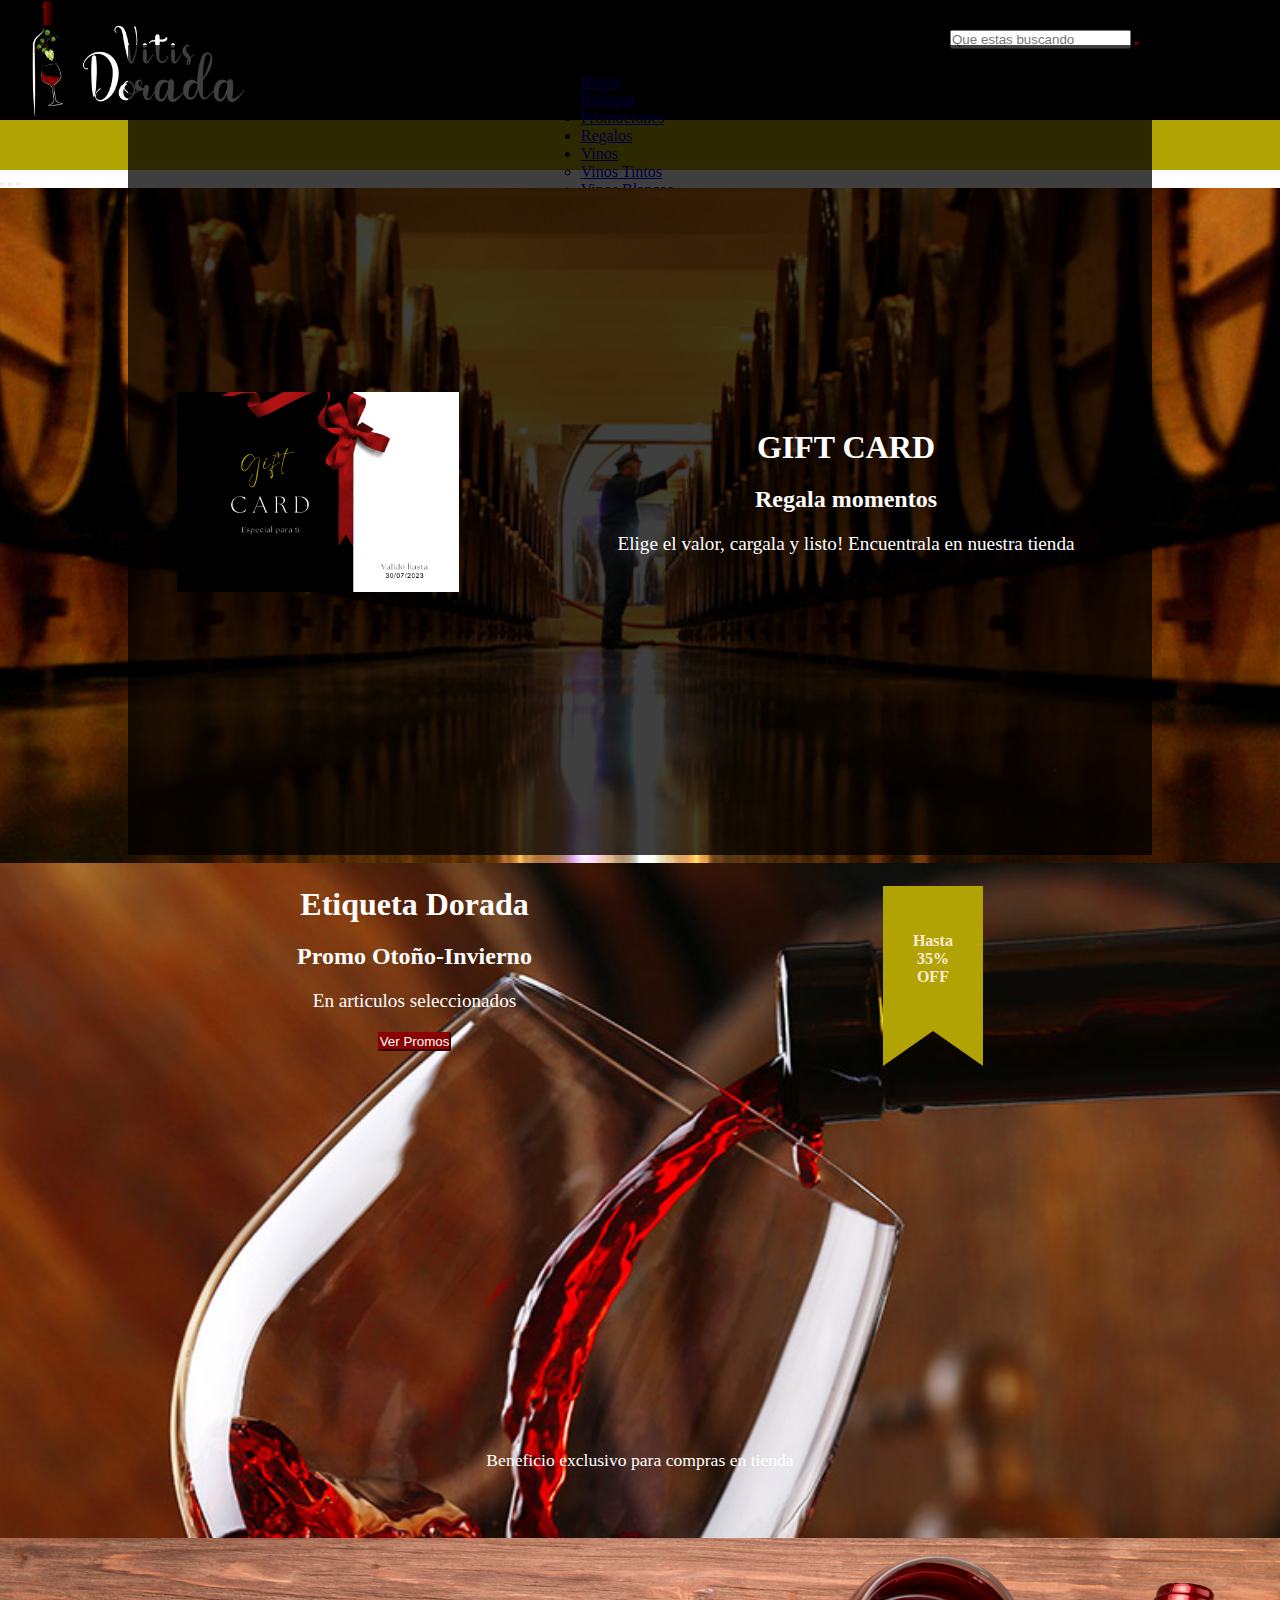
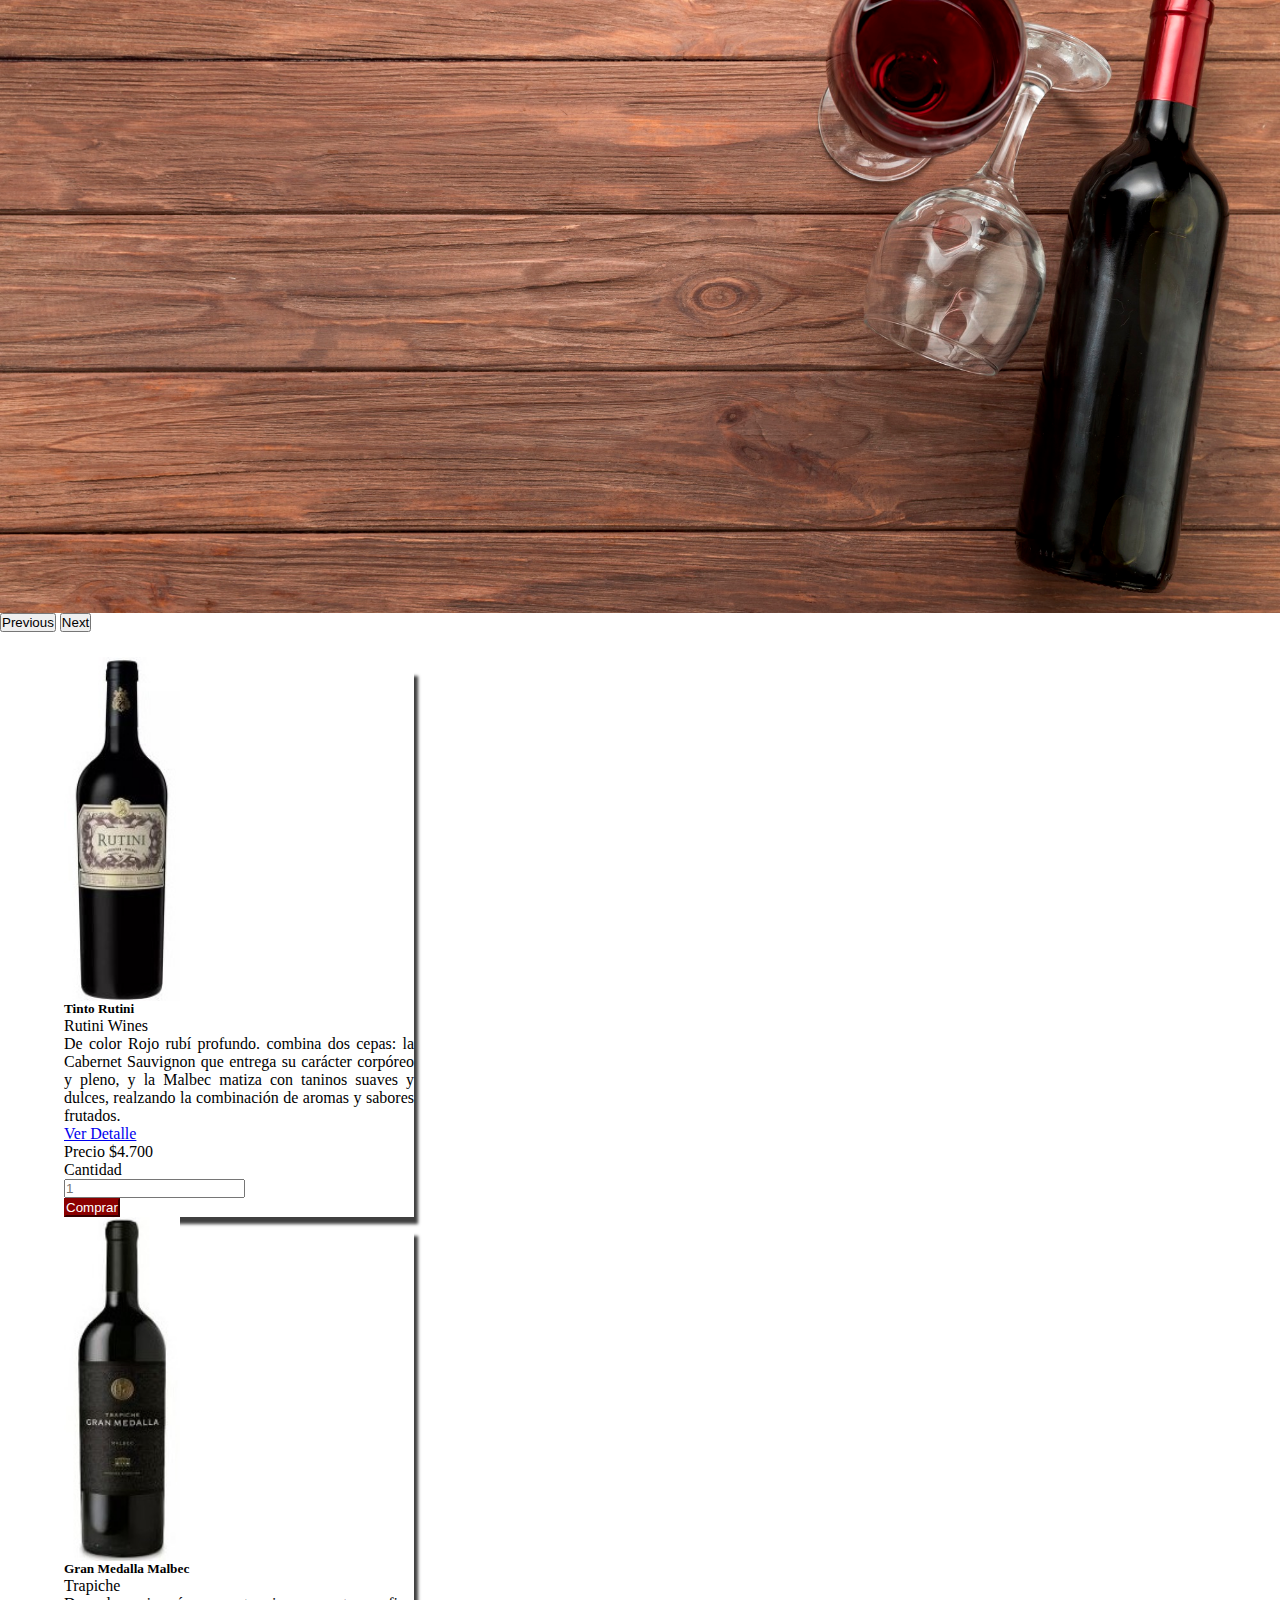
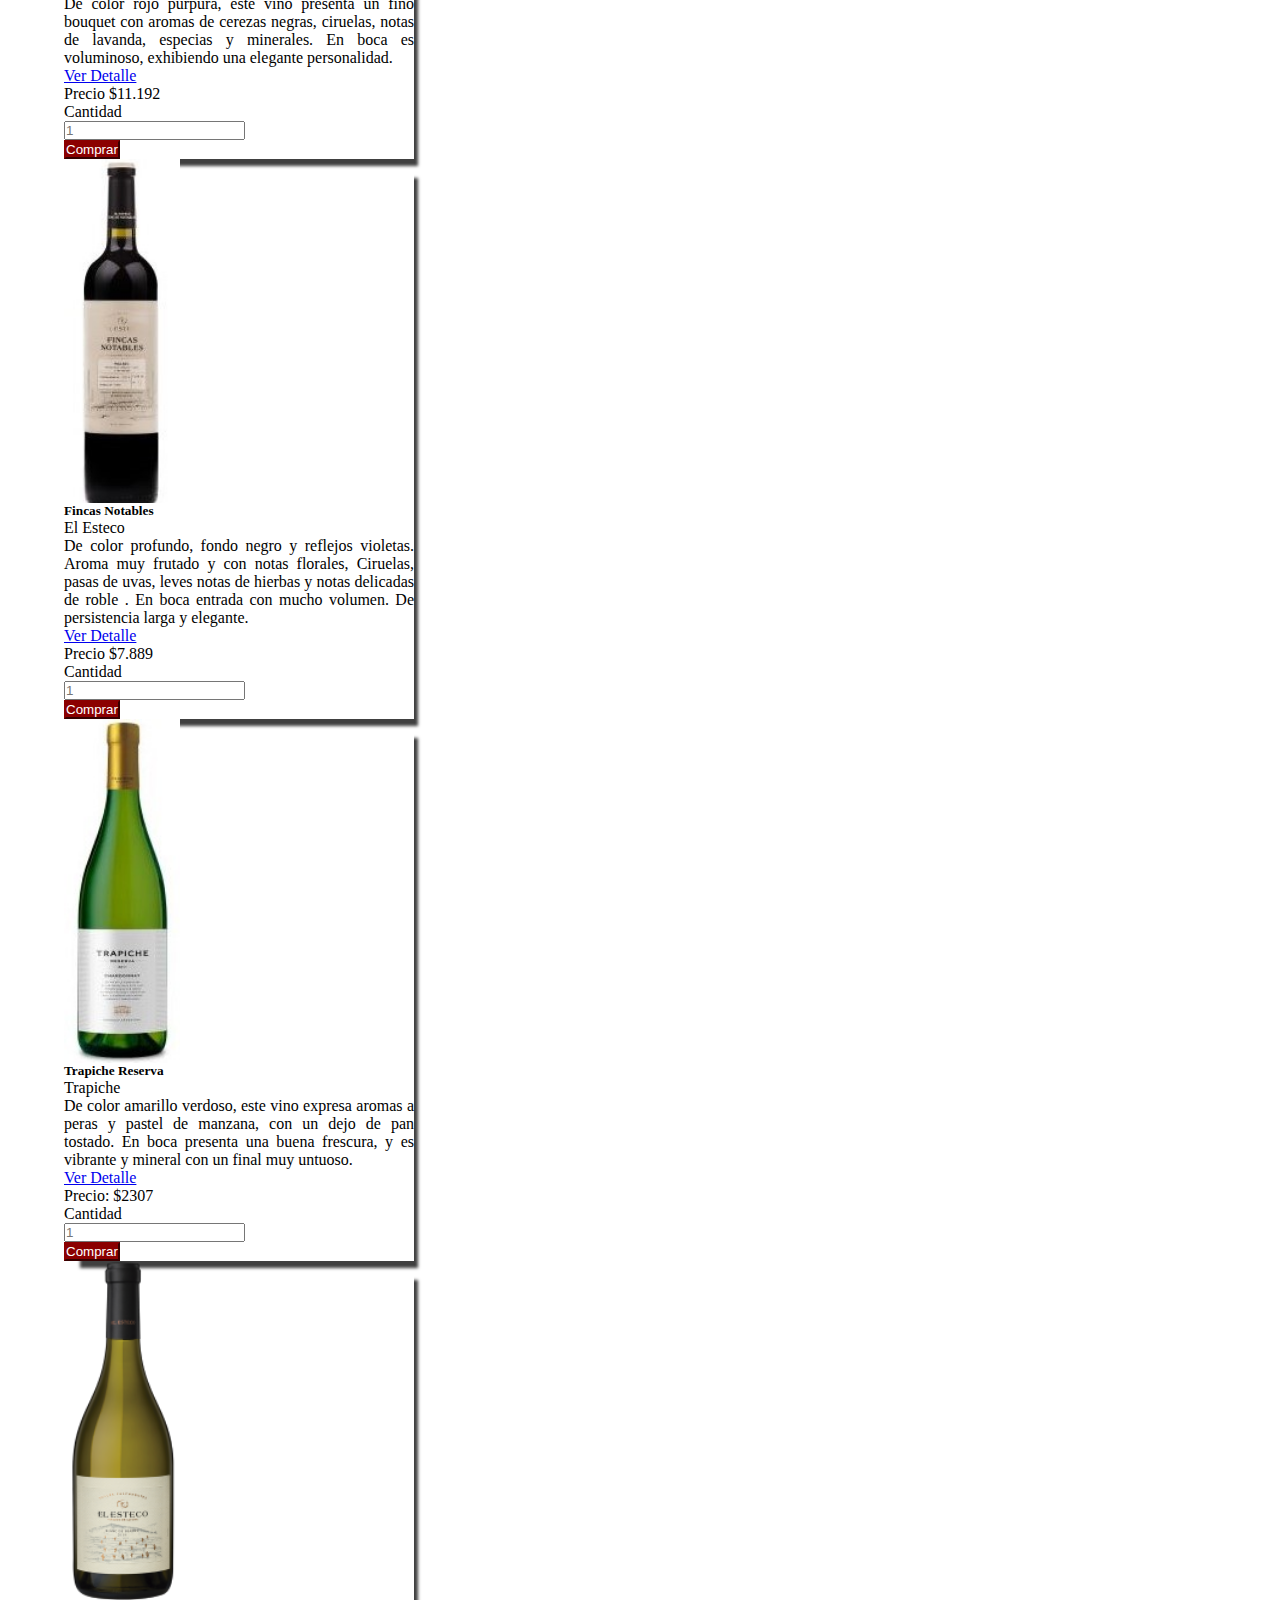
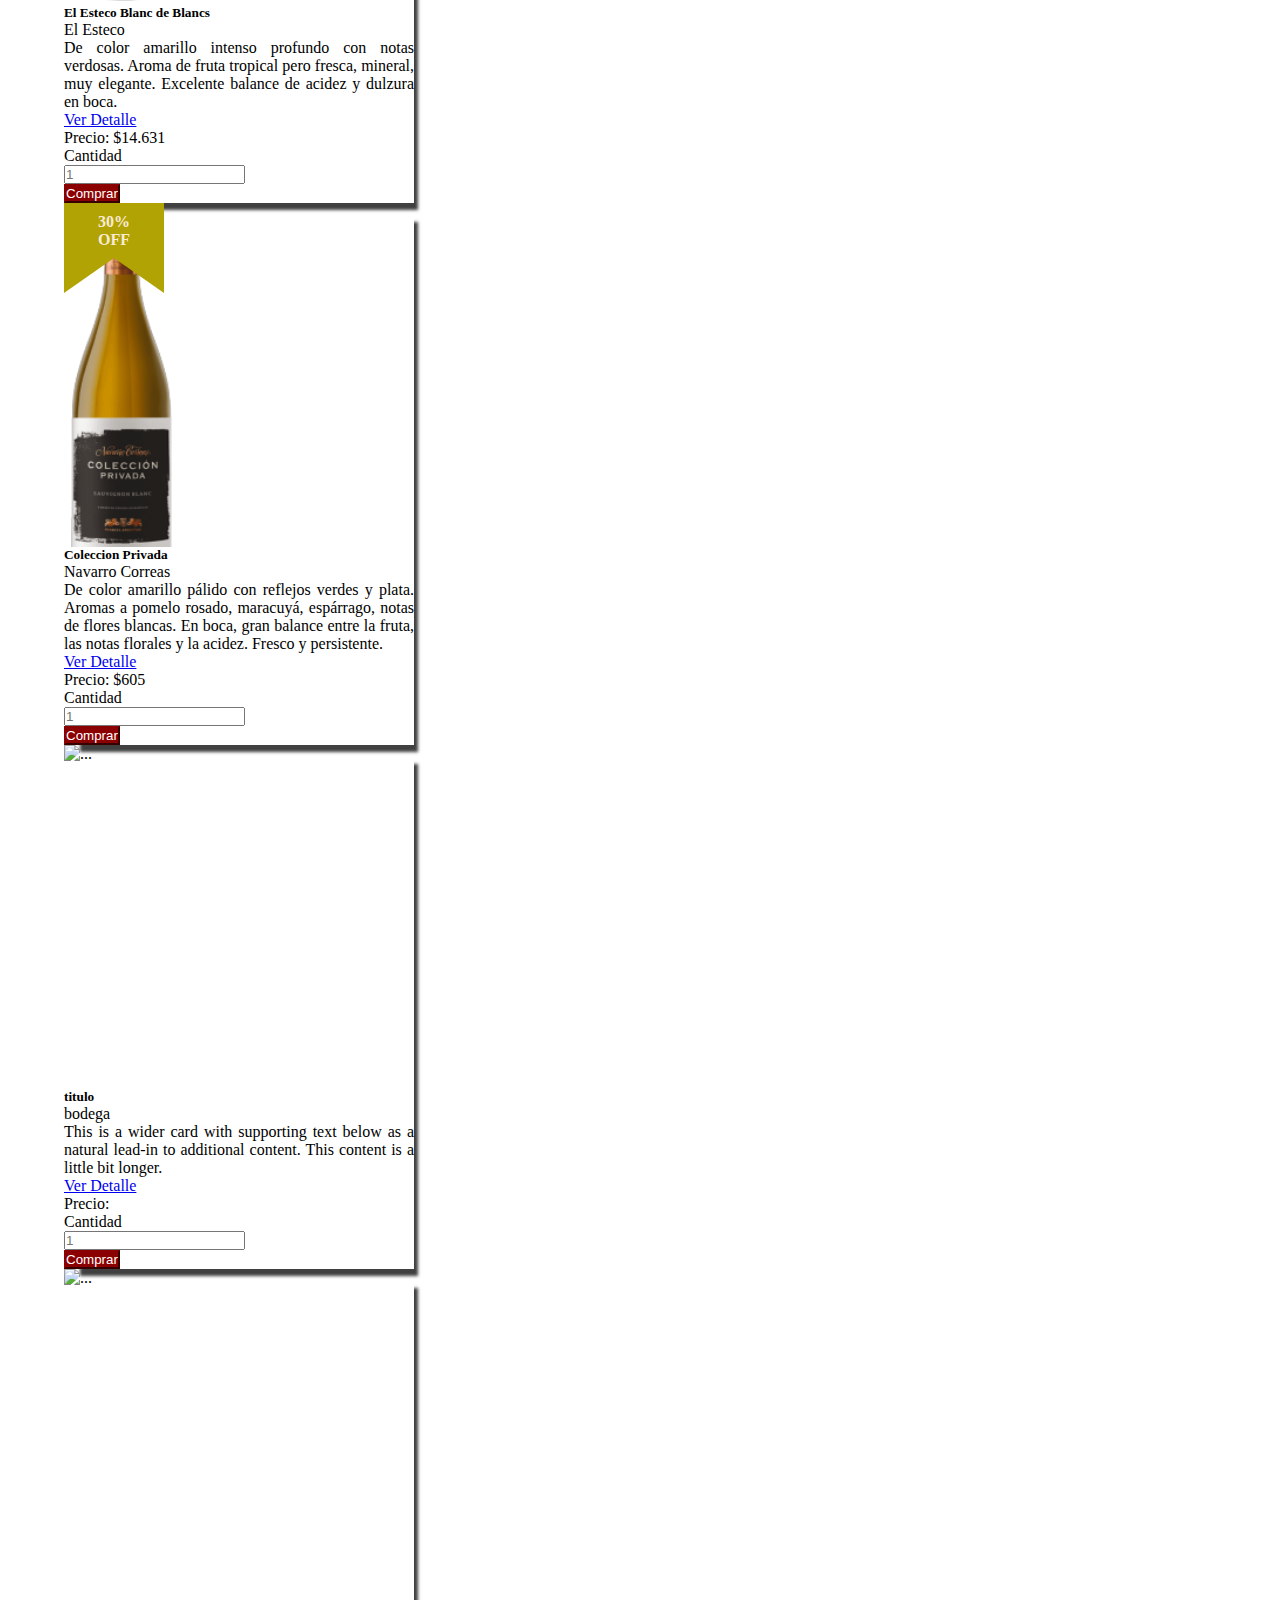
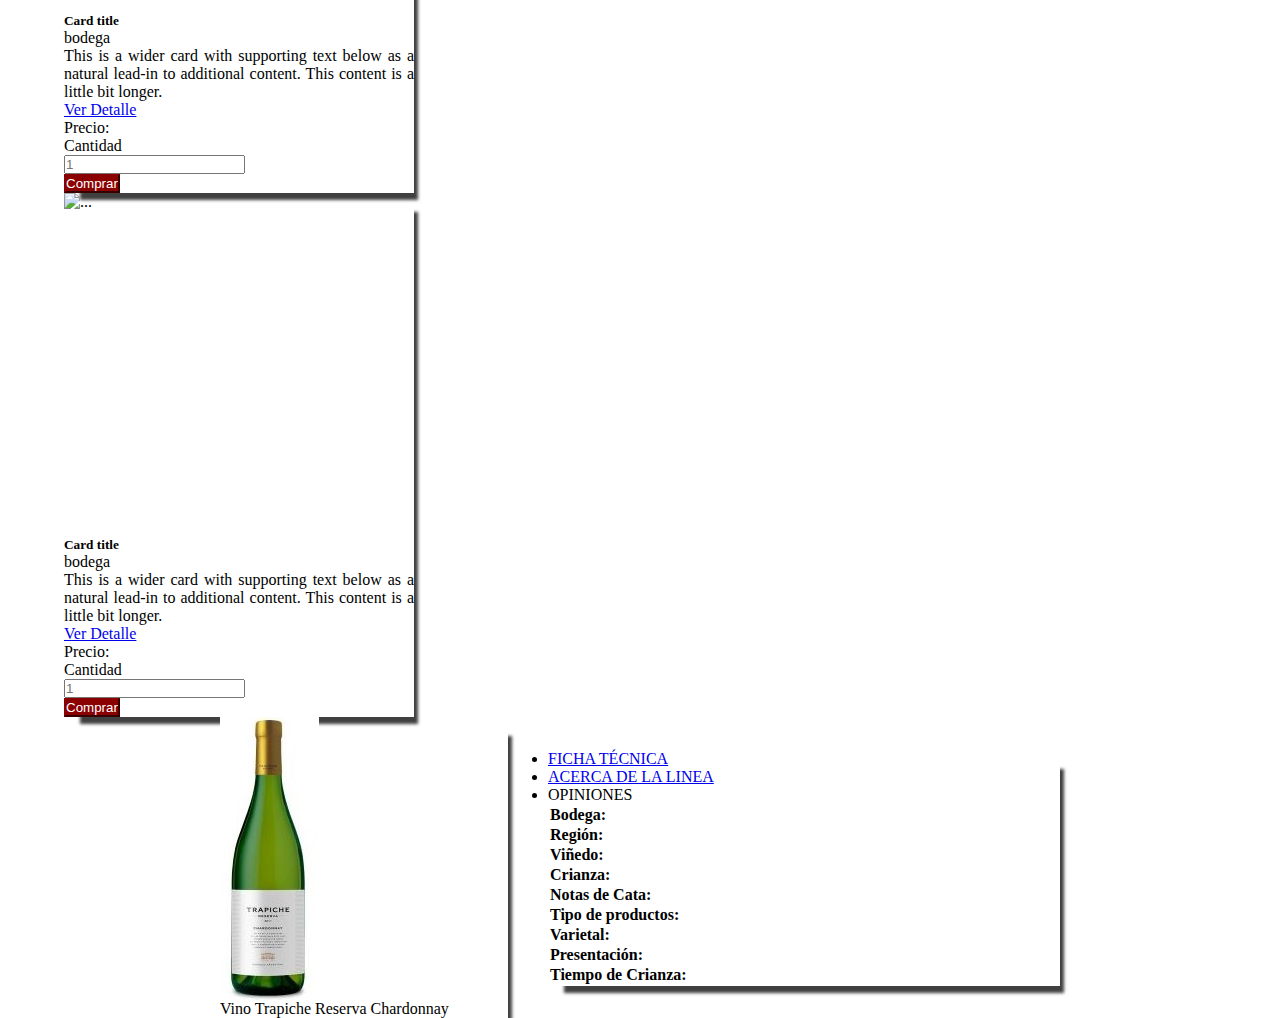
==== index.html @ e7f8fa85 "agregando logo" ====
<!DOCTYPE html>
<html lang="es">

<head>
  <meta charset="UTF-8">
  <meta http-equiv="X-UA-Compatible" content="IE=edge">
  <meta name="viewport" content="width=device-width, initial-scale=1.0">
  <!-- BOOTSTRAP -->
  <link href="https://cdn.jsdelivr.net/npm/bootstrap@5.3.0-alpha1/dist/css/bootstrap.min.css" rel="stylesheet"
    integrity="sha384-GLhlTQ8iRABdZLl6O3oVMWSktQOp6b7In1Zl3/Jr59b6EGGoI1aFkw7cmDA6j6gD" crossorigin="anonymous">
  <!-- FONTAWESOME -->
  <link rel="stylesheet" href="https://cdnjs.cloudflare.com/ajax/libs/font-awesome/6.3.0/css/all.min.css"
    integrity="sha512-SzlrxWUlpfuzQ+pcUCosxcglQRNAq/DZjVsC0lE40xsADsfeQoEypE+enwcOiGjk/bSuGGKHEyjSoQ1zVisanQ=="
    crossorigin="anonymous" referrerpolicy="no-referrer" />
  <link rel="stylesheet" href="./css/style.css">
  <title>Mi Vineria</title>
</head>

<body>
  <header>
    <section class="encabezado"><!-- NAVEGACION -->
      <div class="logo">
        <img src="./multimedia/Logo_vinoteca_Mesa_de_trabajo_1-01.png" alt="Logo vineria">
      </div>

      <form class="d-flex">
        <input class="form-control me-2" type="search" placeholder="Que estas buscando" aria-label="Search">
        <button class="btn btn-outline-success" type="submit"><i class="fa-solid fa-magnifying-glass"></i></button>
      </form>
    </section>

    <!-- BARRA DE NAVEGACION -->
    <nav class="navbar navbar-expand-lg " data-bs-theme="dark">
      <div class="container-fluid">
        <!-- <a class="navbar-brand" href="#">Navbar</a>
          <button class="navbar-toggler" type="button" data-bs-toggle="collapse" data-bs-target="#navbarNavDropdown"
            aria-controls="navbarNavDropdown" aria-expanded="false" aria-label="Toggle navigation">
            <span class="navbar-toggler-icon"></span>
          </button> -->
        <div class="collapse navbar-collapse" id="navbarNavDropdown">
          <ul class="navbar-nav">
            <li class="nav-item">
              <a class="nav-link active" aria-current="page" href="#">Home</a>
            </li>
            <li class="nav-item">
              <a class="nav-link" href="#">Bodegas</a>
            </li>
            <li class="nav-item">
              <a class="nav-link" href="#">Promociones</a>
            </li>
            <li class="nav-item">
              <a class="nav-link" href="#">Regalos</a>
            </li>
            <li class="nav-item dropdown">
              <a class="nav-link dropdown-toggle" href="#" role="button" data-bs-toggle="dropdown"
                aria-expanded="false">
                Vinos
              </a>
              <ul class="dropdown-menu">
                <li><a class="dropdown-item" href="#">Vinos Tintos</a></li>
                <li><a class="dropdown-item" href="#">Vinos Blancos</a></li>
                <li><a class="dropdown-item" href="#">Vinos Espumantes</a></li>
              </ul>
            </li>
          </ul>
        </div>
      </div>
    </nav> <!--FIN DE LA BARRA DE NAVEGACION -->

    </section>
  </header>
  <main>
    <!-- INICIO CAROUSEL -->

    <div id="carouselAuto" class="carousel slide" data-bs-ride="carousel">
      <div class="carousel-indicators">
        <button type="button" data-bs-target="#carouselAuto" data-bs-slide-to="0" class="active" aria-current="true"
          aria-label="Slide 1"></button>
        <button type="button" data-bs-target="#carouselAuto" data-bs-slide-to="1" aria-label="Slide 2"></button>
        <button type="button" data-bs-target="#carouselAuto" data-bs-slide-to="2" aria-label="Slide 3"></button>
      </div>
      <div class="carousel-inner">
        <div class="carousel-item active" style="background-image: url(../multimedia/carouselimageuno.jpg);">
          <div class="fondo"></div>
          <div class="contenidoCarousel">
            <div class="gift">
              <img src="./multimedia/gift card.png" alt="">
            </div>
            <div class="textoGift">
              <p class="tituloCarousel">GIFT CARD</p>
              <p class="tituloDosCarousel">Regala momentos</p>
              <p class="tituloTresCarousel">Elige el valor, cargala y listo! Encuentrala en nuestra tienda</p>
            </div>
          </div>
        </div>

        <div class="carousel-item" style="background-image: url(./multimedia/carouselimagedos.jpg);">
          <div class="fondo"></div>
          <div class="contenidoCarouselDos">
            <div class="descripcionPromo">
              <div class="textoPromo">
                <p class="tituloCarousel">Etiqueta Dorada</p>
                <p class="tituloDosCarousel">Promo Otoño-Invierno</p>
                <p class="tituloTresCarousel">En articulos seleccionados</p>
                <button type="button" class="btn btn-dark">Ver Promos</button>
              </div>
              <div class="textoDescuento">
                <div class="formaDescuento">
                  <p>Hasta</p>
                  <p>35% OFF</p>
                </div>
              </div>
            </div>
            <div class="condicionDescuento">
              <p>Beneficio exclusivo para compras en tienda</p>
            </div>
          </div>

        </div>
        <div class="carousel-item" style="background-image: url(./multimedia/carouselimagetres.png);">

        </div>
      </div>
      <button class="carousel-control-prev" type="button" data-bs-target="#carouselAuto" data-bs-slide="prev">
        <span class="carousel-control-prev-icon" aria-hidden="true"></span>
        <span class="visually-hidden">Previous</span>
      </button>
      <button class="carousel-control-next" type="button" data-bs-target="#carouselAuto" data-bs-slide="next">
        <span class="carousel-control-next-icon" aria-hidden="true"></span>
        <span class="visually-hidden">Next</span>
      </button>
    </div>



    <!--FIN DEL CAROUSEL-->







    <!-- INICIO DE LAS CARTAS -->
    <section class="tarjetas">
      <div class="row row-cols-3 g-4">
        <!-- CARTA 1 -->
        <div class="col">
          <div class="card mb-3 h-100" style="max-width: 540px;">
            <div class="row g-0">
              <div class="col-md-4"
                style="background-image:url(./multimedia/Vino\ Tinto\ Rutini3.jpg);background-repeat: no-repeat; background-size: cover;"
                class="img-fluid">
                <!-- <img src="./multimedia/Vino Tinto Rutini.jpg" class="img-fluid rounded-start" alt="Vino tinto Rutini">  -->
              </div>
              <div class="col-md-8">
                <div class="card-body">
                  <h5 class="card-title">Tinto Rutini</h5>
                  <p class="text-muted">Rutini Wines</p>
                  <p class="card-text">De color Rojo rubí profundo.
                    combina dos cepas:
                    la Cabernet Sauvignon que entrega su carácter corpóreo y pleno, y la Malbec matiza con
                    taninos
                    suaves y dulces,
                    realzando la combinación de aromas y sabores frutados.
                  </p>
                  <a href="#" class="card-link">Ver Detalle</a>
                  <p class="card-text">Precio $4.700</p>
                </div>
              </div>
            </div>
            <div class="row ">
              <div class="col-md-12">
                <div class="card-footer">
                  <form>
                    <div class="row">
                      <label for="cantidad" class="col-sm-4 col-form-label">Cantidad</label>
                      <div class=" col-sm-3">
                        <input type="number" class="form-control" id="cantidad" placeholder="1">
                      </div>
                      <div class="col-sm-5">
                        <button type="submit" class="btn btn-primary">Comprar</button>
                      </div>
                    </div>
                  </form>
                </div>
              </div>
            </div>
          </div>
        </div>

        <!-- CARTA 2 -->
        <div class="col">
          <div class="card mb-3 h-100" style="max-width: 540px;">
            <div class="row g-0">
              <div class="col-md-4"
                style="background-image: url(./multimedia/vino\ malbec.jpg) ;background-repeat: no-repeat; background-size: cover;"
                class="img-fluid">
                <!-- <img src="./multimedia/vino malbec.jpg" class="img-fluid rounded-start" -->
                <!-- alt="Vino Trapiche Gran Medalla Malbec"> -->
              </div>
              <div class="col-md-8">
                <div class="card-body">
                  <h5 class="card-title">Gran Medalla Malbec</h5>
                  <p class="text-muted">Trapiche</p>
                  <p class="card-text">De color rojo púrpura, este vino presenta un fino bouquet con aromas
                    de cerezas negras, ciruelas, notas de lavanda, especias y minerales. En boca es voluminoso,
                    exhibiendo una elegante personalidad.</p>
                  <a href="#" class="card-link">Ver Detalle</a>
                  <p class="card-text">Precio $11.192</p>
                </div>
              </div>
            </div>
            <div class="row ">
              <div class="col-md-12">
                <div class="card-footer">
                  <form>
                    <div class="row">
                      <label for="cantidad" class="col-sm-4 col-form-label">Cantidad</label>
                      <div class=" col-sm-3">
                        <input type="number" class="form-control" id="cantidad" placeholder="1">
                      </div>
                      <div class="col-sm-5">
                        <button type="submit" class="btn btn-primary">Comprar</button>
                      </div>
                    </div>
                  </form>
                </div>
              </div>
            </div>
          </div>
        </div>
        <!-- CARTA 3 -->
        <div class="col">
          <div class="card mb-3 h-100" style="max-width: 540px;">
            <div class="row g-0">
              <div class="col-md-4"
                style="background-image: url(./multimedia/vino\ el\ esteco.jpg); background-repeat: no-repeat ;background-size: cover;">
                <!-- <img src="./multimedia/vino el esteco.jpg" class="img-fluid rounded-start" alt="Vino el esteco"> -->
              </div>
              <div class="col-md-8">
                <div class="card-body">
                  <h5 class="card-title">Fincas Notables</h5>
                  <p class="text-muted">El Esteco</p>
                  <p class="card-text">De color profundo, fondo negro y reflejos violetas. Aroma muy frutado y con
                    notas
                    florales,
                    Ciruelas, pasas de uvas, leves notas de hierbas y notas delicadas de roble .
                    En boca entrada con mucho volumen. De persistencia larga y
                    elegante.</p>
                  <a href="#" class="card-link">Ver Detalle</a>
                  <p class="card-text">Precio $7.889</p>
                </div>
              </div>
            </div>
            <div class="row ">
              <div class="col-md-12">
                <div class="card-footer">
                  <form>
                    <div class="row">
                      <label for="cantidad" class="col-sm-4 col-form-label">Cantidad</label>
                      <div class=" col-sm-3">
                        <input type="number" class="form-control" id="cantidad" placeholder="1">
                      </div>
                      <div class="col-sm-5">
                        <button type="submit" class="btn btn-primary">Comprar</button>
                      </div>
                    </div>
                  </form>
                </div>
              </div>
            </div>
          </div>
        </div>
        <!-- CARTA 4 -->
        <div class="col">
          <div class="card mb-3 h-100" style="max-width: 540px;">
            <div class="row g-0">
              <div class="col-md-4"
                style="background-image: url(./multimedia/trapiche-reserva-chardonnay.jpg); background-repeat: no-repeat;background-size: cover;">
                <!-- <img src="./multimedia/trapiche-reserva-chardonnay.jpg" class="img-fluid rounded-start"
                      alt="Trapiche reserva"> -->
              </div>
              <div class="col-md-8">
                <div class="card-body">
                  <h5 class="card-title">Trapiche Reserva</h5>
                  <p class="text-muted">Trapiche</p>
                  <p class="card-text">De color amarillo verdoso, este vino expresa aromas a peras y pastel de
                    manzana,
                    con un dejo de pan tostado.
                    En boca presenta una buena frescura, y es vibrante y mineral con un final muy untuoso.</p>
                  <a href="#" class="card-link">Ver Detalle</a>
                  <p class="card-text">Precio: $2307</p>
                </div>
              </div>
            </div>
            <div class="row ">
              <div class="col-md-12">
                <div class="card-footer">
                  <form>
                    <div class="row">
                      <label for="cantidad" class="col-sm-4 col-form-label">Cantidad</label>
                      <div class=" col-sm-3">
                        <input type="number" class="form-control" id="cantidad" placeholder="1">
                      </div>
                      <div class="col-sm-5">
                        <button type="submit" class="btn btn-primary">Comprar</button>
                      </div>
                    </div>
                  </form>
                </div>
              </div>
            </div>
          </div>
        </div>

        <!-- CARTA 5 -->
        <div class="col">
          <div class="card mb-3 h-100" style="max-width: 540px;">
            <div class="row g-0">
              <div class="col-md-4"
                style="background-image: url(./multimedia/EL-ESTECO-Blanc-de-Blancs.png); background-repeat: no-repeat;background-size: cover;">
                <!-- <div>
                      <img src="./multimedia/EL-ESTECO-Blanc-de-Blancs.png" class="img-fluid rounded-start" alt="...">
                    </div> -->
              </div>
              <div class="col-md-8">
                <div class="card-body">
                  <h5 class="card-title">El Esteco Blanc de Blancs</h5>
                  <p class="text-muted">El Esteco</p>
                  <p class="card-text">De color amarillo intenso profundo con notas verdosas. Aroma de
                    fruta tropical pero fresca, mineral, muy elegante. Excelente balance de acidez
                    y dulzura en boca.
                  </p>
                  <a href="#" class="card-link">Ver Detalle</a>
                  <p class="card-text">Precio: $14.631 </p>
                </div>
              </div>
            </div>
            <div class="row ">
              <div class="col-md-12">
                <div class="card-footer">
                  <form>
                    <div class="row">
                      <label for="cantidad" class="col-sm-4 col-form-label">Cantidad</label>
                      <div class=" col-sm-3">
                        <input type="number" class="form-control" id="cantidad" placeholder="1">
                      </div>
                      <div class="col-sm-5">
                        <button type="submit" class="btn btn-primary">Comprar</button>
                      </div>
                    </div>
                  </form>
                </div>
              </div>
            </div>
          </div>
        </div>
        <!-- CARTA 6 -->
        <div class="col">
          <div class="card mb-3 h-100" style="max-width: 540px;">
            <div class="row g-0">
              <div class="col-md-4"
                style="background-image: url(./multimedia/coleccionprivadasauvinionblanc.png); background-repeat:no-repeat;background-size: cover;">
                <div>
                  <p class="forma">30% OFF</p>
                  <!-- <img src="./multimedia/coleccionprivadasauvinionblanc.png" class="img-fluid rounded-start" alt="..."> -->
                </div>
              </div>
              <div class="col-md-8">
                <div class="card-body">
                  <h5 class="card-title">Coleccion Privada</h5>
                  <p class="text-muted">Navarro Correas</p>
                  <p class="card-text">De color amarillo pálido con reflejos verdes y plata. Aromas a
                    pomelo rosado, maracuyá, espárrago, notas de flores blancas.
                    En boca, gran balance entre la fruta, las notas florales y la acidez. Fresco y persistente. </p>
                  <a href="#" class="card-link">Ver Detalle</a>
                  <p class="card-text">Precio: $605</p>
                </div>
              </div>
            </div>
            <div class="row ">
              <div class="col-md-12">
                <div class="card-footer">
                  <form>
                    <div class="row">
                      <label for="cantidad" class="col-sm-4 col-form-label">Cantidad</label>
                      <div class=" col-sm-3">
                        <input type="number" class="form-control" id="cantidad" placeholder="1">
                      </div>
                      <div class="col-sm-5">
                        <button type="submit" class="btn btn-primary">Comprar</button>
                      </div>
                    </div>
                  </form>
                </div>
              </div>
            </div>
          </div>
        </div>
        <!-- CARTA 7 -->
        <div class="col">
          <div class="card mb-3 h-100" style="max-width: 540px;">
            <div class="row g-0">
              <div class="col-md-4">
                <img src="..." class="img-fluid rounded-start" alt="...">
              </div>
              <div class="col-md-8">
                <div class="card-body">
                  <h5 class="card-title">titulo</h5>
                  <p class="text-muted">bodega</p>
                  <p class="card-text">This is a wider card with supporting text below as a natural lead-in to
                    additional
                    content. This content is a little bit longer.</p>
                  <a href="#" class="card-link">Ver Detalle</a>
                  <p class="card-text">Precio:</p>
                </div>
              </div>
            </div>
            <div class="row ">
              <div class="col-md-12">
                <div class="card-footer">
                  <form>
                    <div class="row">
                      <label for="cantidad" class="col-sm-4 col-form-label">Cantidad</label>
                      <div class=" col-sm-3">
                        <input type="number" class="form-control" id="cantidad" placeholder="1">
                      </div>
                      <div class="col-sm-5">
                        <button type="submit" class="btn btn-primary">Comprar</button>
                      </div>
                    </div>
                  </form>
                </div>
              </div>
            </div>
          </div>
        </div>
        <!-- CARTA 8 -->
        <div class="col">
          <div class="card mb-3 h-100 " style="max-width: 540px;">
            <div class="row g-0">
              <div class="col-md-4">
                <img src="..." class="img-fluid rounded-start" alt="...">
              </div>
              <div class="col-md-8">
                <div class="card-body">
                  <h5 class="card-title">Card title</h5>
                  <p class="text-muted">bodega</p>
                  <p class="card-text">This is a wider card with supporting text below as a natural lead-in to
                    additional
                    content. This content is a little bit longer.</p>
                  <a href="#" class="card-link">Ver Detalle</a>
                  <p class="card-text">Precio:</p>
                </div>
              </div>
            </div>
            <div class="row ">
              <div class="col-md-12">
                <div class="card-footer">
                  <form>
                    <div class="row">
                      <label for="cantidad" class="col-sm-4 col-form-label">Cantidad</label>
                      <div class=" col-sm-3">
                        <input type="number" class="form-control" id="cantidad" placeholder="1">
                      </div>
                      <div class="col-sm-5">
                        <button type="submit" class="btn btn-primary">Comprar</button>
                      </div>
                    </div>
                  </form>
                </div>
              </div>
            </div>
          </div>
        </div>
        <!-- CARTA 9 -->
        <div class="col">
          <div class="card mb-3 h-100 " style="max-width: 540px;">
            <div class="row g-0">
              <div class="col-md-4">
                <img src="..." class="img-fluid rounded-start" alt="...">
              </div>
              <div class="col-md-8">
                <div class="card-body">
                  <h5 class="card-title">Card title</h5>
                  <p class="text-muted">bodega</p>
                  <p class="card-text">This is a wider card with supporting text below as a natural lead-in to
                    additional
                    content. This content is a little bit longer.</p>
                  <a href="#" class="card-link">Ver Detalle</a>
                  <p class="card-text">Precio:</p>
                </div>
              </div>
            </div>
            <div class="row ">
              <div class="col-md-12">
                <div class="card-footer">
                  <form>
                    <div class="row">
                      <label for="cantidad" class="col-sm-4 col-form-label">Cantidad</label>
                      <div class=" col-sm-3">
                        <input type="number" class="form-control" id="cantidad" placeholder="1">
                      </div>
                      <div class="col-sm-5">
                        <button type="submit" class="btn btn-primary">Comprar</button>
                      </div>
                    </div>
                  </form>
                </div>
              </div>
            </div>
          </div>
        </div>
      </div>
      </div>
    </section>
    </section>

    <!-- Detalle de Vinos -->
    <section class="detalles">
      <div class="card" style="width: 18rem;">
        <img src="./multimedia/trapiche-reserva-chardonnay.jpg" class="card-img-top"
          alt="Vino Trapiche reserva chardonnay">
        <div class="card-body">
          <p class="card-text">Vino Trapiche Reserva Chardonnay</p>
        </div>
      </div>
      <!-- FICHA TECNICA -->
      <div class="card text-center personalizada">
        <div class="card-header">
          <ul class="nav nav-tabs card-header-tabs">
            <li class="nav-item">
              <a class="nav-link active" aria-current="true" href="#">FICHA TÉCNICA</a>
            </li>
            <li class="nav-item">
              <a class="nav-link" href="#">ACERCA DE LA LINEA</a>
            </li>
            <li class="nav-item">
              <a class="nav-link disabled">OPINIONES</a>
            </li>
          </ul>
        </div>
        <div class="card-body">
          <table class="table table-dark table-hover">
            <tbody>
              <tr>
                <th scope="row">Bodega:</th>
                <td></td>
              </tr>
              <tr>
                <th scope="row">Región:</th>
                <td></td>
              </tr>
              <tr>
                <th scope="row">Viñedo:</th>
                <td></td>
              </tr>
              <tr>
                <th scope="row">Crianza:</th>
                <td></td>
              </tr>
              <tr>
                <th scope="row">Notas de Cata:</th>
                <td></td>
              </tr>
              <tr>
                <th scope="row">Tipo de productos:</th>
                <td></td>
              </tr>
              <tr>
                <th scope="row">Varietal:</th>
                <td></td>
              </tr>
              <tr>
                <th scope="row">Presentación:</th>
                <td></td>
              </tr>
              <tr>
                <th scope="row">Tiempo de Crianza:</th>
                <td></td>
              </tr>
            </tbody>
          </table>
          </table>
        </div>
      </div>



    </section>



  </main>








  <script src="https://cdn.jsdelivr.net/npm/bootstrap@5.3.0-alpha1/dist/js/bootstrap.bundle.min.js"
    integrity="sha384-w76AqPfDkMBDXo30jS1Sgez6pr3x5MlQ1ZAGC+nuZB+EYdgRZgiwxhTBTkF7CXvN"
    crossorigin="anonymous"></script>
  <script src="./scripts.js"></script>
</body>

</html>
---- css/style.css ----
*{
    margin:0;
    padding:0;
    box-sizing: border-box;
}
body{
    width: 100%;
    height: 100%;
}
/* ESTILOS DEL HEADER */
header{
    width: 100vw;
    height: auto;
    display: flex;
    flex-direction: column;
    justify-content: center;
    align-items: center;
}

.encabezado{
    background-color: black;
    display: flex;
    flex-direction: row;
    width:100%;
    height: 120px;
    justify-content: space-between;
    align-items: center;
    padding:0px 20px;
}
.logo >img{
    width: 60%;
    height: 20%;
}
.d-flex{
    width: 25%;
    height: 50%;
}
.navbar{
    background-color: #B1A303; 
    display: flex;
    flex-direction: row;
    justify-content: center;
    align-items: center;
    width: 100%;
    height: 50px;
    
}
/* ESTILOS DEL MAIN */
/* main general */

main{
    height: auto;
    width: 100vw;
    display: flex;
    flex-direction: column;
    justify-content: center;
    align-items: center;
}
/* ESTILOS DEL CAROUSEL */
.carousel{
    width: 100%;
    height: auto;
}
.contenidoCarousel{
    width: 90%;
    height: 90%;
    display: flex;
    flex-direction: row;
  justify-content: center;
  align-items: center;
  z-index: 10;
}
.fondo{
    background-color: black;
    opacity: 50%;
    width: 80%;
    height: 90%;
    position: absolute;
    left: 10%;
    top:5%;
}
.carousel-item {
    height: 75vh;
    min-height: 300px;
    background: no-repeat center center scroll;
    -webkit-background-size: cover;
    -moz-background-size: cover;
    -o-background-size: cover;
    background-size: cover;
    color: #ffffff;
  }

.gift{
    display: flex;
    flex-direction: row;
    position: relative;
    left:100px;
    width:540px;
    height: 200px;
    z-index: 10;
} 
.textoGift{
    display: flex;
    flex-direction: column;
    justify-content: space-evenly;
    align-items: center;
    row-gap: 20px;
    z-index: 10;
}
.tituloCarousel{
    font-size: 2em;
    font-weight: bold;
}
.tituloDosCarousel{
    font-size: 1.5em;
    font-weight: bold;
}
.tituloTresCarousel{
    font-size: 1.2em;
}

.contenidoCarouselDos{
    width: 90%;
    height: 90%;
    display: flex;
    flex-direction: column;
  justify-content:space-around;
  align-items: center;
  z-index: 10;
  margin:0% 5%;
}
.descripcionPromo{
    width: 90%;
    height: 90%;
    display: flex;
    flex-direction: row;
  justify-content:space-around;
  align-items: flex-start;
  z-index: 10;
  margin:2% 5%;
}
.textoPromo{
    display: flex;
    flex-direction: column;
    justify-content: space-evenly;
    align-items: center;
    row-gap: 20px;
    z-index: 10;
}
.textoDescuento{
    display: flex;
    flex-direction: column;
    justify-content: flex-start;
    align-items: center;
    /* row-gap: 20px; */
    z-index: 10;
}
.formaDescuento{
    display: flex;
    flex-direction: column;
    justify-content: center;
    align-items: center;
    position: relative;
    top:0%;
    left: 0%;
    z-index: 3;
    width: 0px;
    height: 180px;
    border-left: 50px solid #B1A303;
    border-right: 50px solid #B1A303;
    border-bottom: 35px solid transparent;
    font-weight: bold;
    color:antiquewhite;
}
.condicionDescuento{
    display: flex;
    flex-direction:row;
    justify-content: center;
    align-items: center;
    z-index: 10;
    font-size: 1.1em;
}

/* CONTENIDO DE LA PAGINA */
.btn{
    background-color: #8b0000;
    border-color: #8b0000;
    color:white;

}
.btn:hover{
    background-color: #B1A303;
    border-color:#B1A303 ;
}
/* CARTAS */
.tarjetas {
    display: flex;
    flex-direction: column;
    width: 90%;
    row-gap: 10px;
  margin-top: 25px;
}
.col-md-8{
    display: flex;
}
.col-md-4{
    width: 116px;
    height: 344px;
}

.card {
    text-align: justify;
    height: auto;
    width: 350px;
    justify-content: space-between;

    box-shadow: 10px 13px 3px -6px rgba(0, 0, 0, 0.75);
    -webkit-box-shadow: 10px 13px 3px -6px rgba(0, 0, 0, 0.75);
    -moz-box-shadow: 10px 13px 3px -6px rgba(0, 0, 0, 0.75);
}

.card-body{
    display: flex;
    flex-direction: column;
    justify-content: space-between;
}
.img-carta{
    width: 80%;
    height: auto;
    margin:2% 10%;
    display: flex;
    flex-direction: row;
    justify-content: center;
}
.card>img {
    display: block;
}

.form{
    margin:0;
    text-align: right;
}
.forma{
    display: flex;
    flex-direction: row;
    justify-content: center;
    align-items: center;
    position: relative;
    top:0%;
    left: 0%;
    z-index: 3;
    width: 0px;
    height: 90px;
    border-left: 50px solid #B1A303;
    border-right: 50px solid #B1A303;
    border-bottom: 35px solid transparent;
    font-weight: bold;
    color:antiquewhite;
}
/* ESTILOS DE LA SECCION DETALLES DE LOS VINOS */
.detalles{
display: flex;
width: 80%;
height: auto;
flex-direction: row;
justify-content: center;
align-items: center;
column-gap: 40px;
}

.personalizada{
    width: 50%;
    height: auto;
}
/* alineacion de la tabla de ficha tecnica */
.text-center{
    text-align: left !important;
}
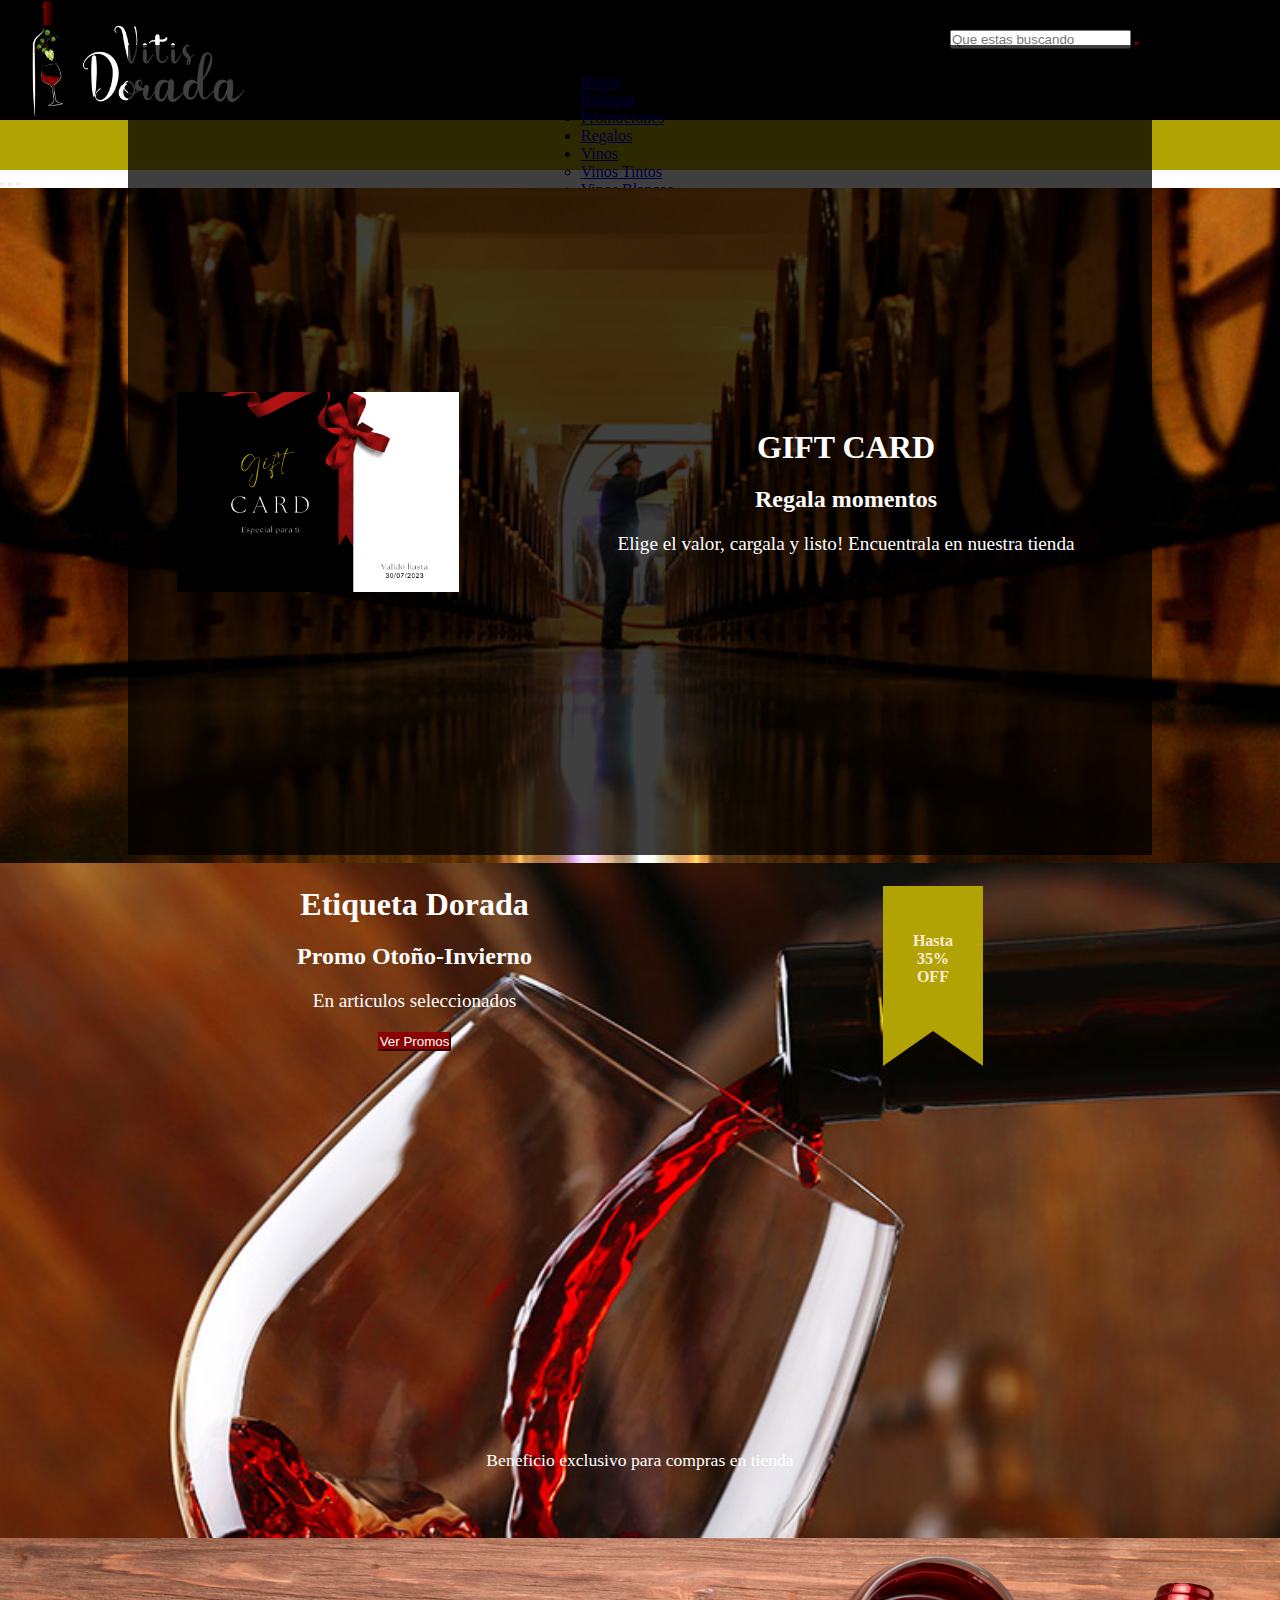
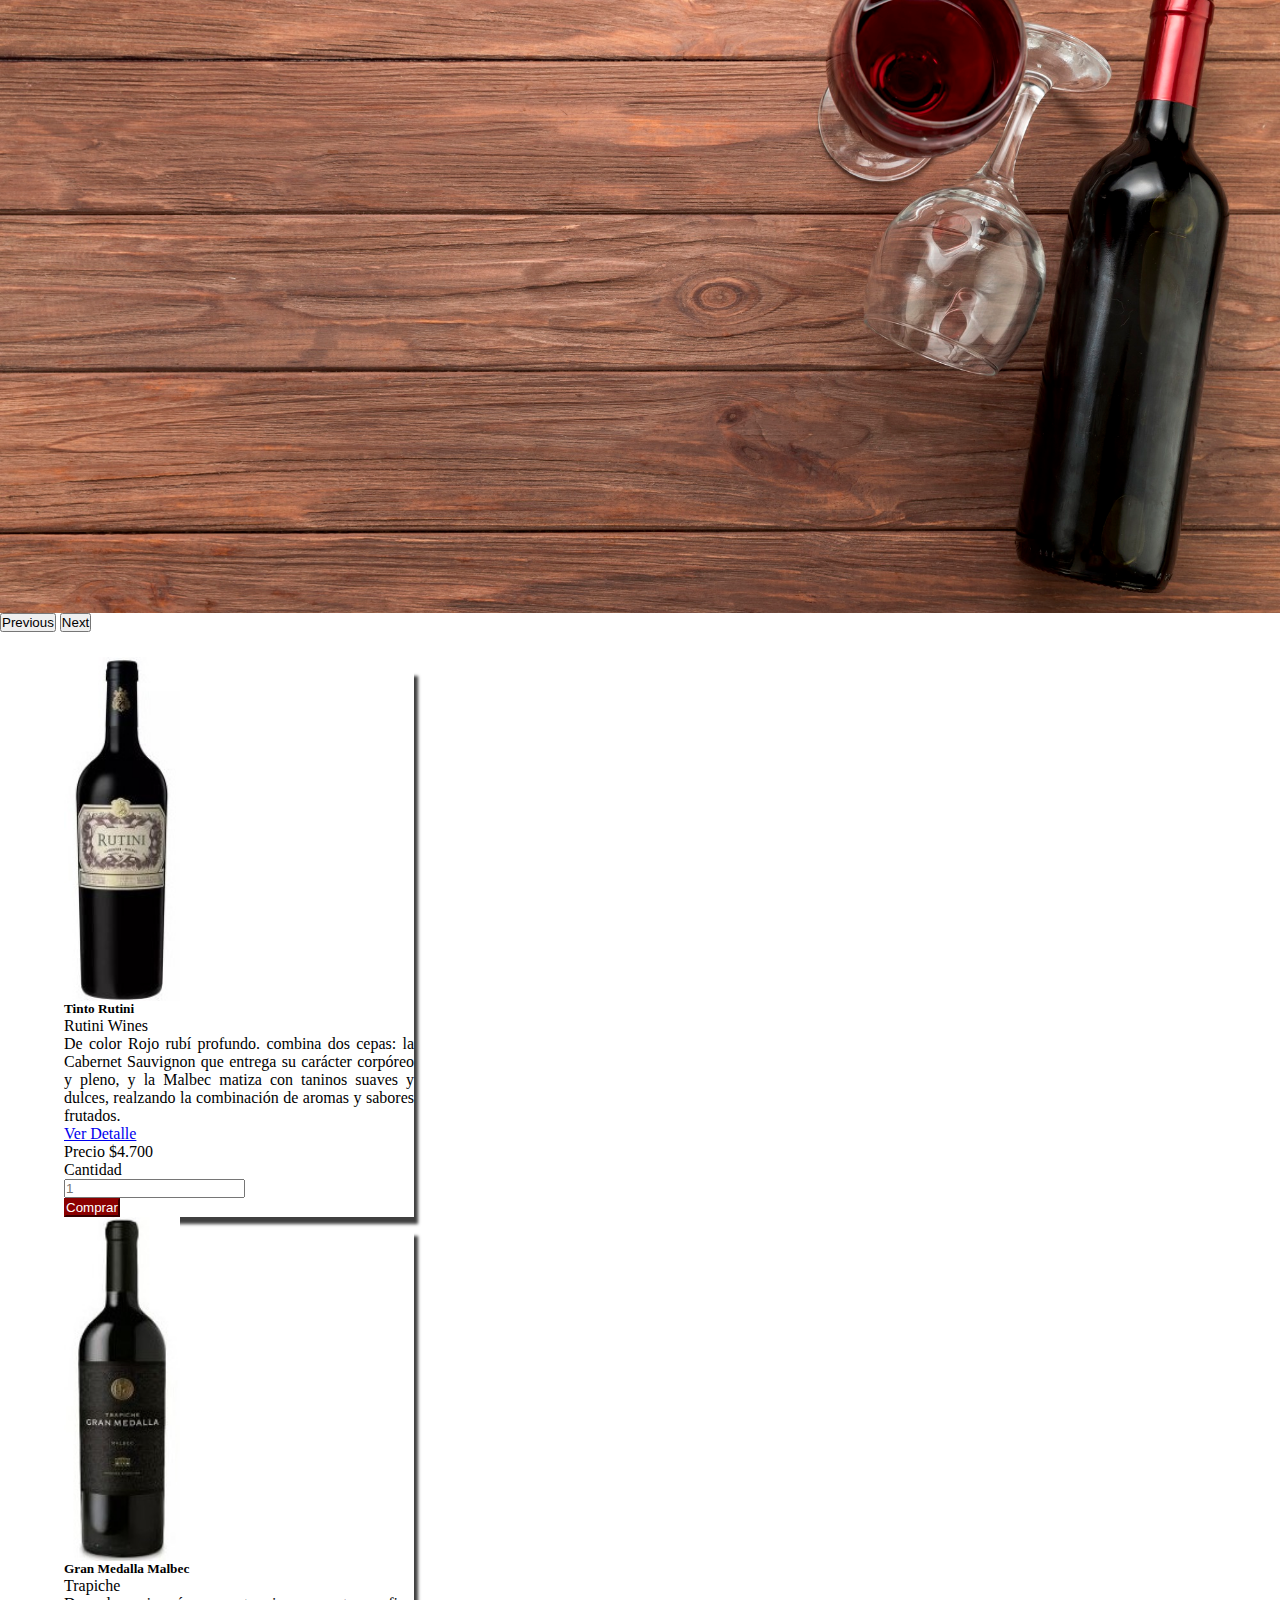
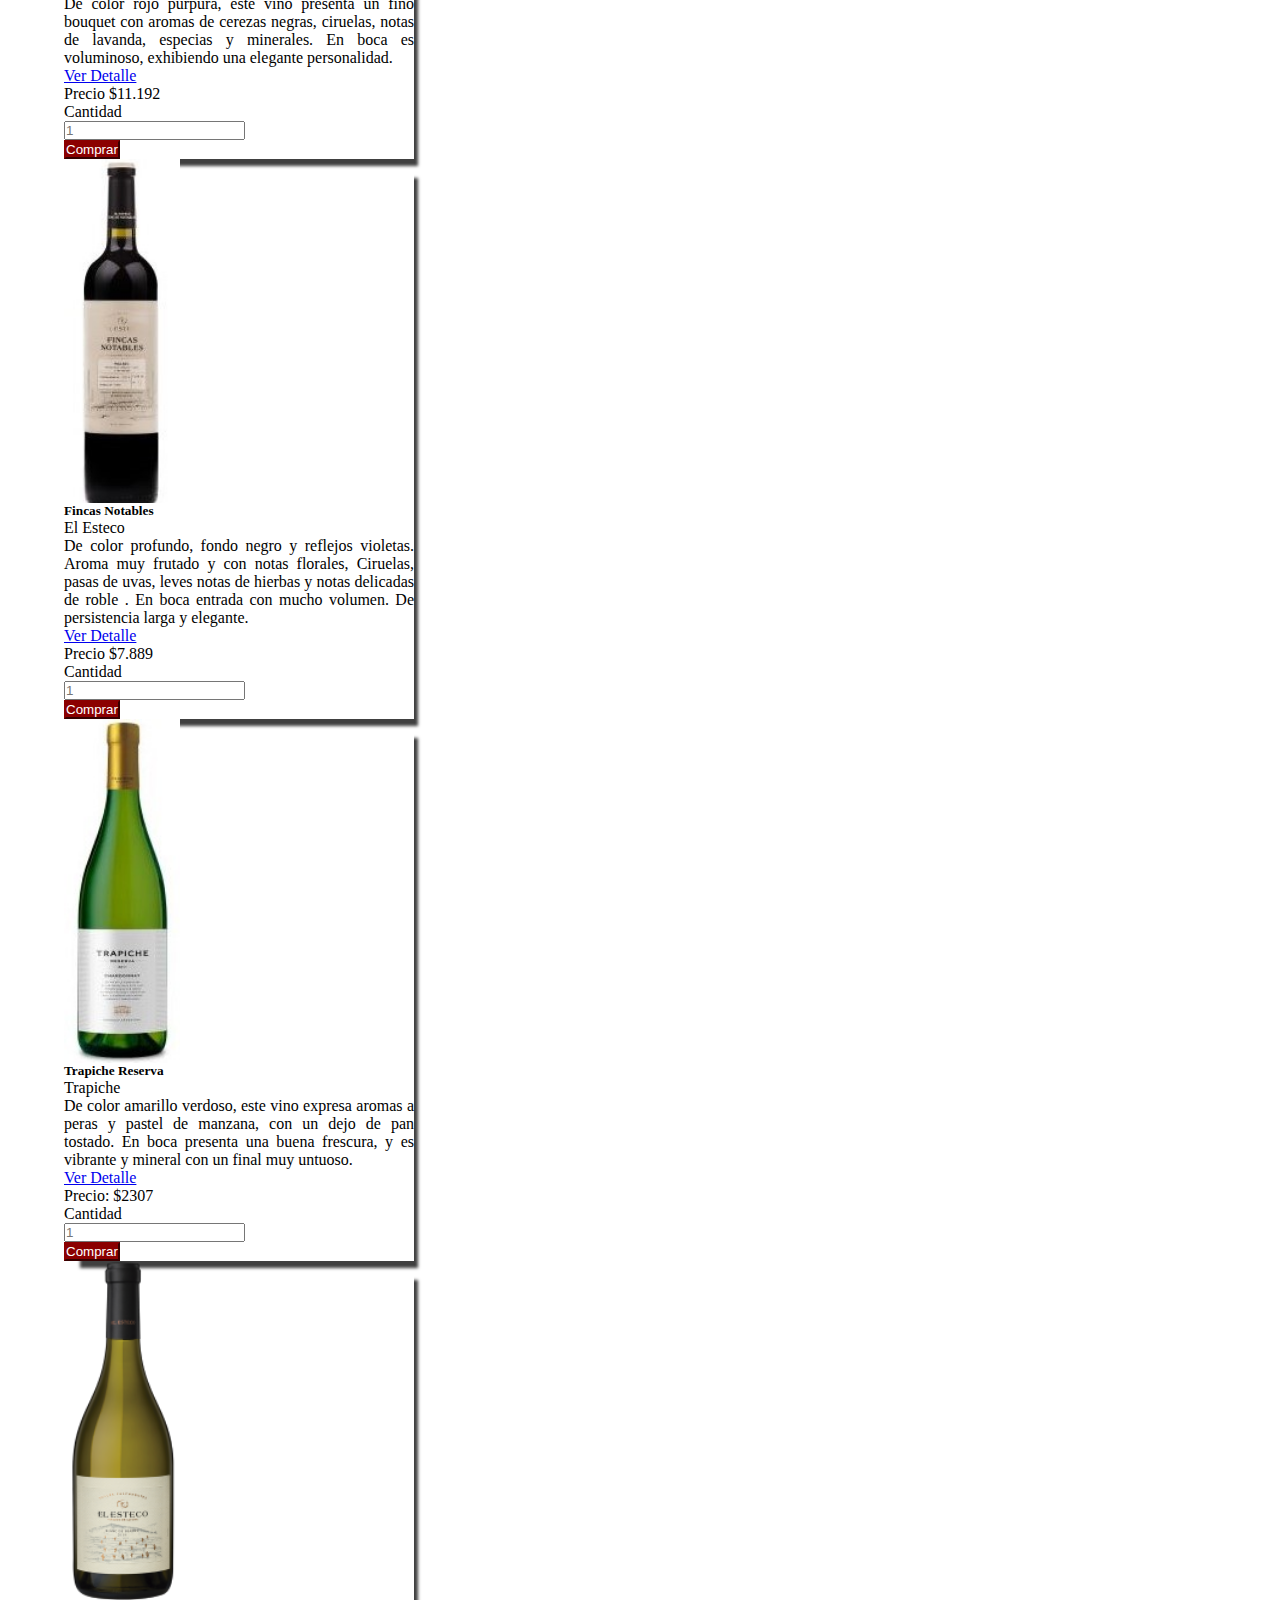
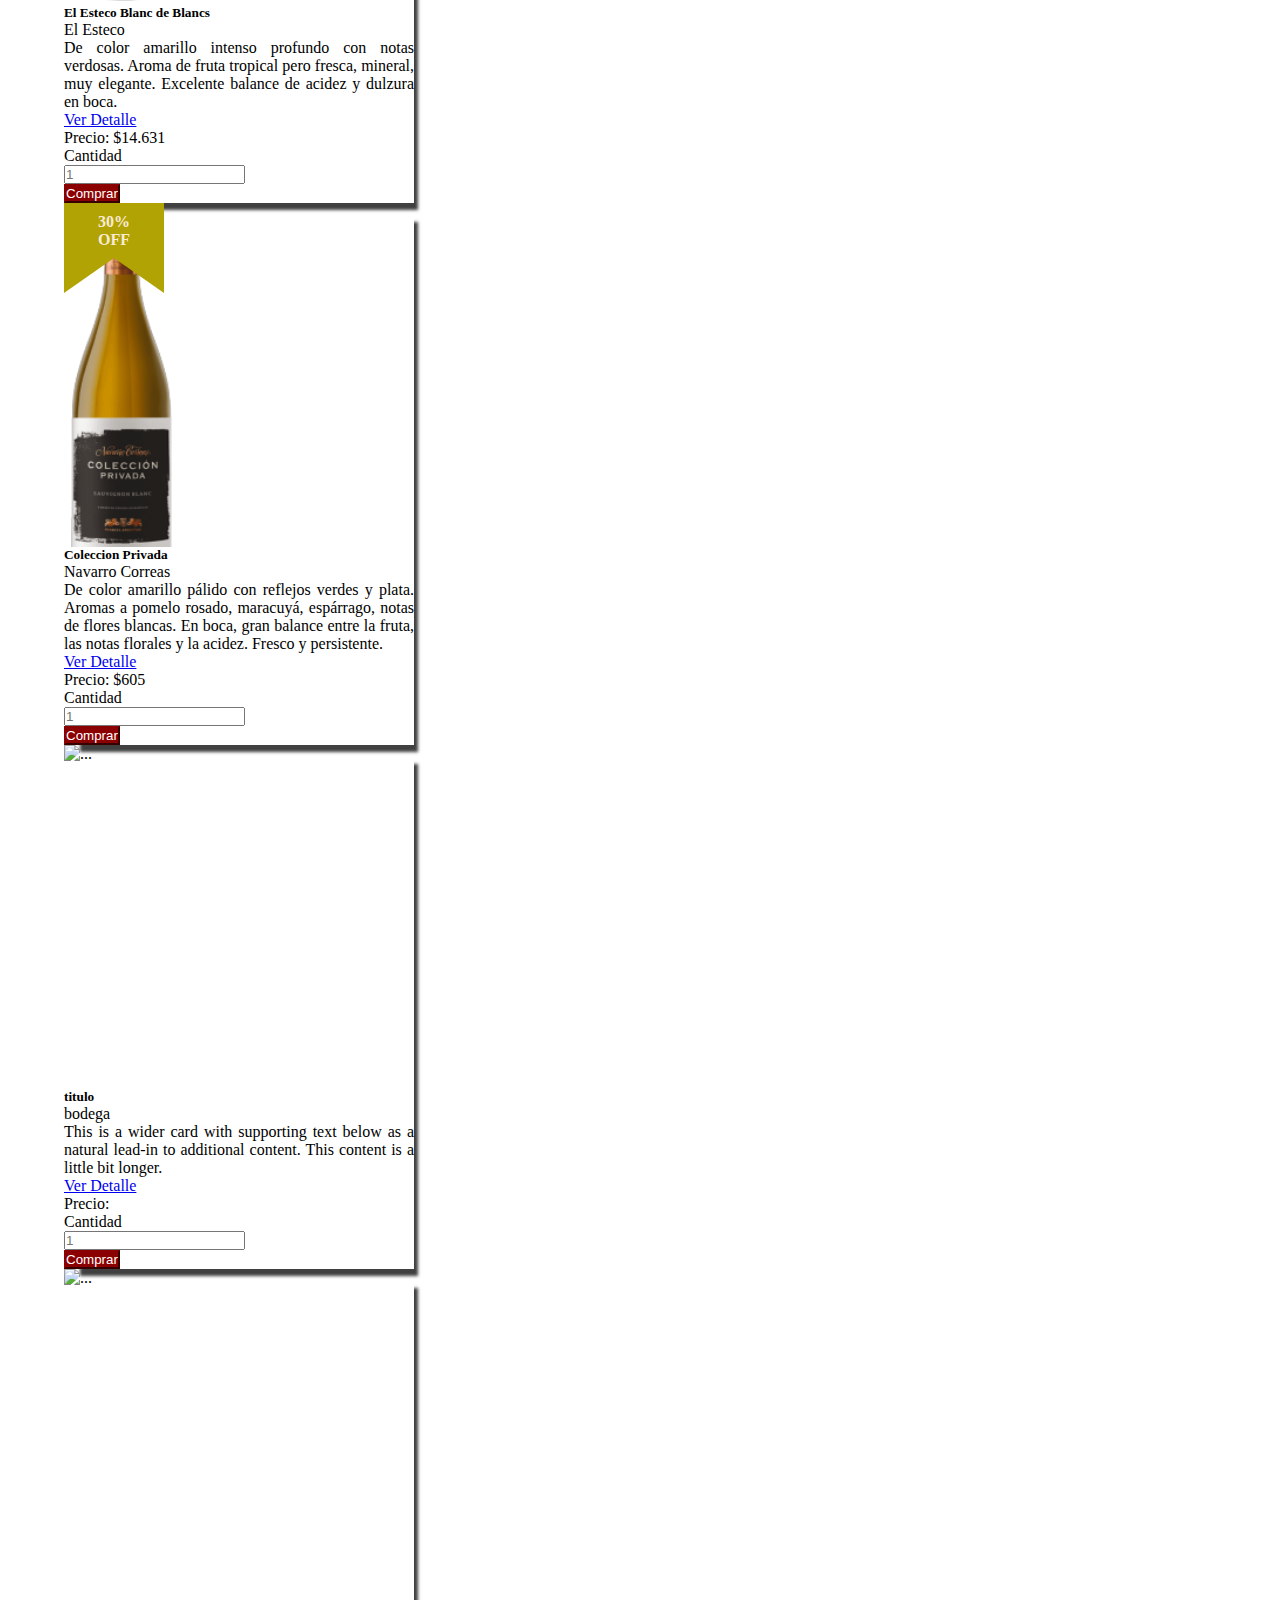
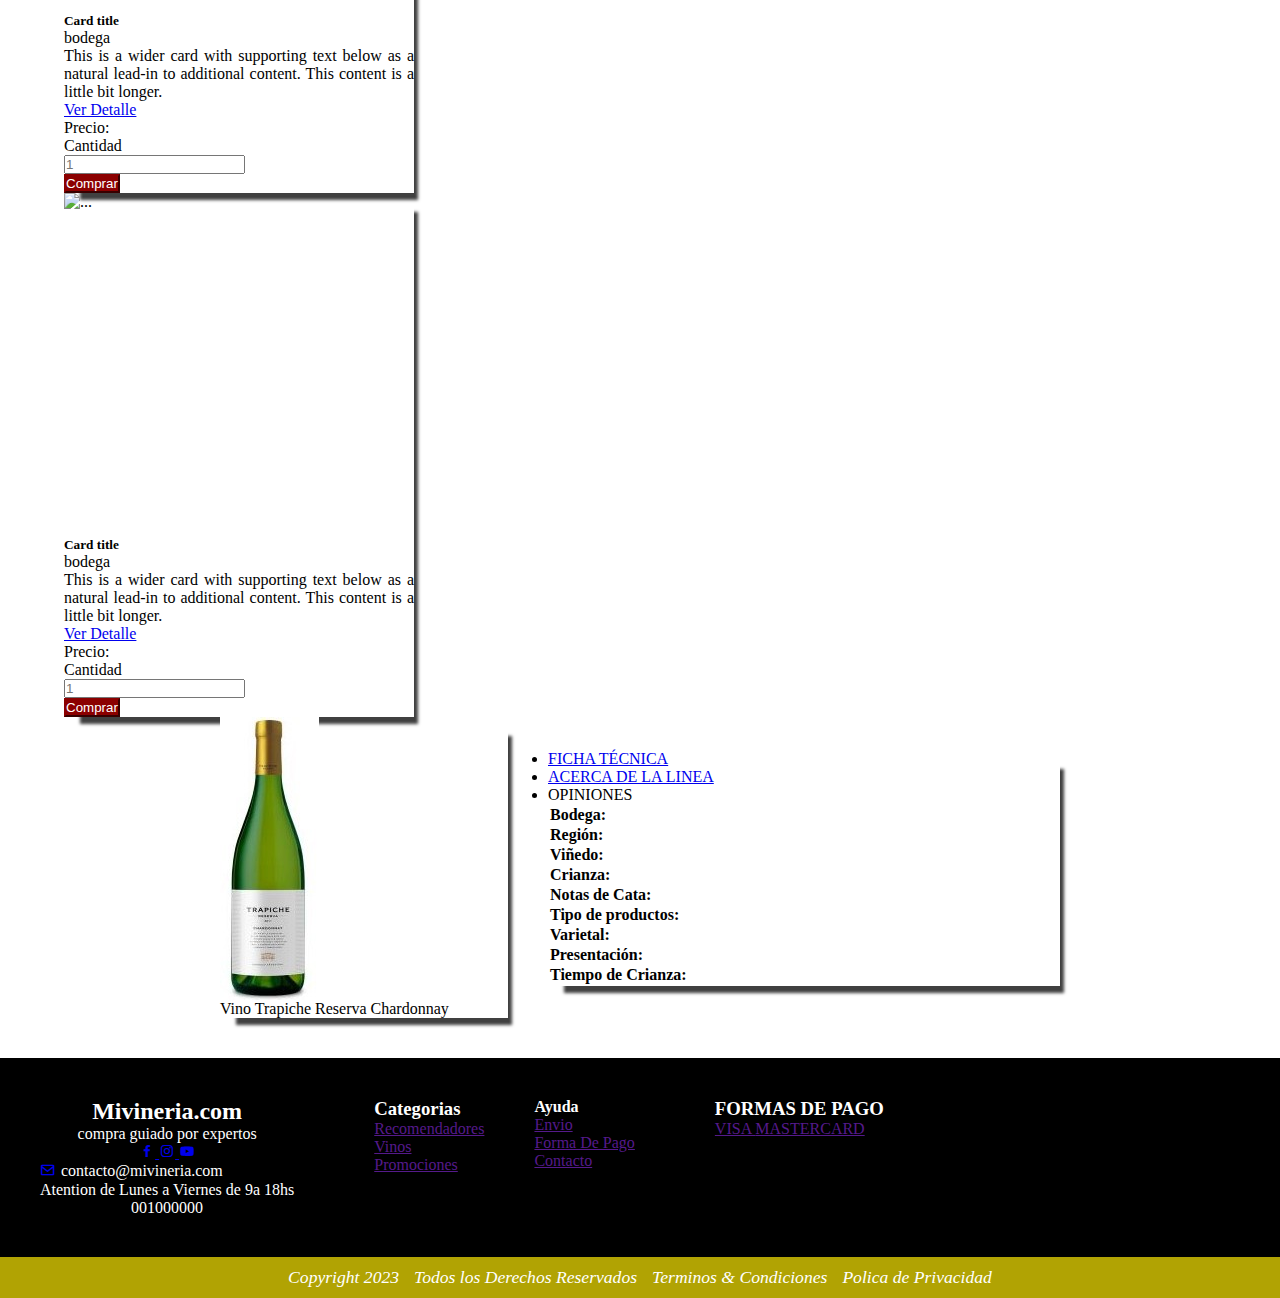
==== commit 18c0a8dd: "agregando vinos espumantes" ====
--- a/index.html
+++ b/index.html
@@ -13,7 +13,8 @@
     integrity="sha512-SzlrxWUlpfuzQ+pcUCosxcglQRNAq/DZjVsC0lE40xsADsfeQoEypE+enwcOiGjk/bSuGGKHEyjSoQ1zVisanQ=="
     crossorigin="anonymous" referrerpolicy="no-referrer" />
   <link rel="stylesheet" href="./css/style.css">
-  <title>Mi Vineria</title>
+  <link href="https://unpkg.com/boxicons@2.1.4/css/boxicons.min.css" rel="stylesheet" />
+  <title>Mi Vineriass</title>
 </head>
 
 <body>
@@ -403,7 +404,7 @@
           <div class="card mb-3 h-100" style="max-width: 540px;">
             <div class="row g-0">
               <div class="col-md-4">
-                <img src="..." class="img-fluid rounded-start" alt="...">
+                <img src="#" class="img-fluid rounded-start" alt="...">
               </div>
               <div class="col-md-8">
                 <div class="card-body">
@@ -594,6 +595,104 @@
 
   </main>
 
+  <!--Inicio del footer-->
+    
+    
+  <footer class="footer" id="contacto">
+
+    <div class="footer-contain">      
+      <div class="footer-content">
+        <div class="vineria-content">
+          <div class="footer-titulo">
+            <h2>Mivineria.com</h2>
+          </div>
+          <p>compra guiado por expertos</p>
+        </div>
+        
+        <div class="social-media">
+          <a href="https://wa.me/qr/WDDFPFFDYOHPM1" class="social-media-icon">
+            <i class="bx bxl-facebook"></i>
+          </a>
+          <a href="#" class="social-media-icon">
+            <i class="bx bxl-instagram"></i>
+          </a>
+          <a href="#" class="social-media-icon">
+            <i class="bx bxl-youtube"></i>
+          </a>
+        </div>
+        
+        <div class="mail-footer">
+          <a href="#" class="horario-icon">
+            <i class='bx bx-envelope'></i>
+          </a>
+          <p>contacto@mivineria.com</p>
+        </div>
+        
+        <p>Atention de Lunes a Viernes de 9a 18hs</p>
+        <p>001000000</p>
+      </div>
+      
+      <div class="footer-content2">
+        <div class="categoria-footer">
+          <div class="footer-titulo">
+            <h3>Categorias</h3>
+          </div>
+          <div class="footer-content2-link">
+            <a href=""> Recomendadores</a>
+            <a href="">Vinos</a>
+            <a href="">Promociones</a>
+          </div>
+        </div>
+        
+        <div class="ayuda-footer">
+          <div class="footer-titulo">
+            <h4>Ayuda</h4>
+          </div>
+          <div class="footer-content2-link">
+            <a href="">Envio</a>
+            <a href="">Forma De Pago</a>
+            <a href="">Contacto</a>
+          </div>
+        </div>
+      </div>
+      
+      <div class="Pago-footer">
+        <div class="footer-titulo">
+          <h3>FORMAS DE PAGO</h3>
+        </div>
+        <a href="">
+          VISA
+        </a>
+        <a href="">
+          MASTERCARD
+        </a>                 
+      </div>
+    </div>
+      
+    <div class="copyright">
+        <p>Copyright 2023</p>
+        <p>Todos los Derechos Reservados</p>
+        <p>Terminos & Condiciones</p>
+        <p>Polica de Privacidad</p>
+    </div>
+      
+  </footer>
+    
+    
+    
+    
+    
+    
+    
+    
+
+
+
+
+
+
+  
+
 
 
 
@@ -604,7 +703,8 @@
   <script src="https://cdn.jsdelivr.net/npm/bootstrap@5.3.0-alpha1/dist/js/bootstrap.bundle.min.js"
     integrity="sha384-w76AqPfDkMBDXo30jS1Sgez6pr3x5MlQ1ZAGC+nuZB+EYdgRZgiwxhTBTkF7CXvN"
     crossorigin="anonymous"></script>
-  <script src="./scripts.js"></script>
+    <script src="./archivos javaS/vineriaBase.js"></script>
+  <script src="./archivos javaS/index.js"></script>
 </body>
 
 </html>--- a/css/style.css
+++ b/css/style.css
@@ -277,3 +277,55 @@
     text-align: left !important;
 }
 
+/*TRABAJANDO EN EL FOOTER*/
+
+.footer{
+    width: 100%;
+    display: flex;
+    flex-direction:column ;
+    margin-top: 40px;
+    background:black;
+    color: #fff;
+}
+
+.footer-contain{
+    display: flex;
+    gap: 80px;
+    padding: 40px;
+}
+
+.footer-content{
+    display: flex;
+    flex-direction: column;
+    text-align: center;
+}
+
+.mail-footer{
+    display: flex;
+    gap: 5px;
+}
+
+.footer-content2{
+    display: flex;
+    gap: 50px;
+}
+
+.footer-content2-link{
+    display: flex;
+    flex-direction: column;
+}
+
+
+.copyright{
+    width: 100%;
+    display: flex;
+    font-size: 1.1rem;
+    background:#B1A303 ;
+    padding: 10px;
+    justify-content: center;
+    align-items: center;
+    gap: 15px;
+    font-style: italic;
+}
+
+
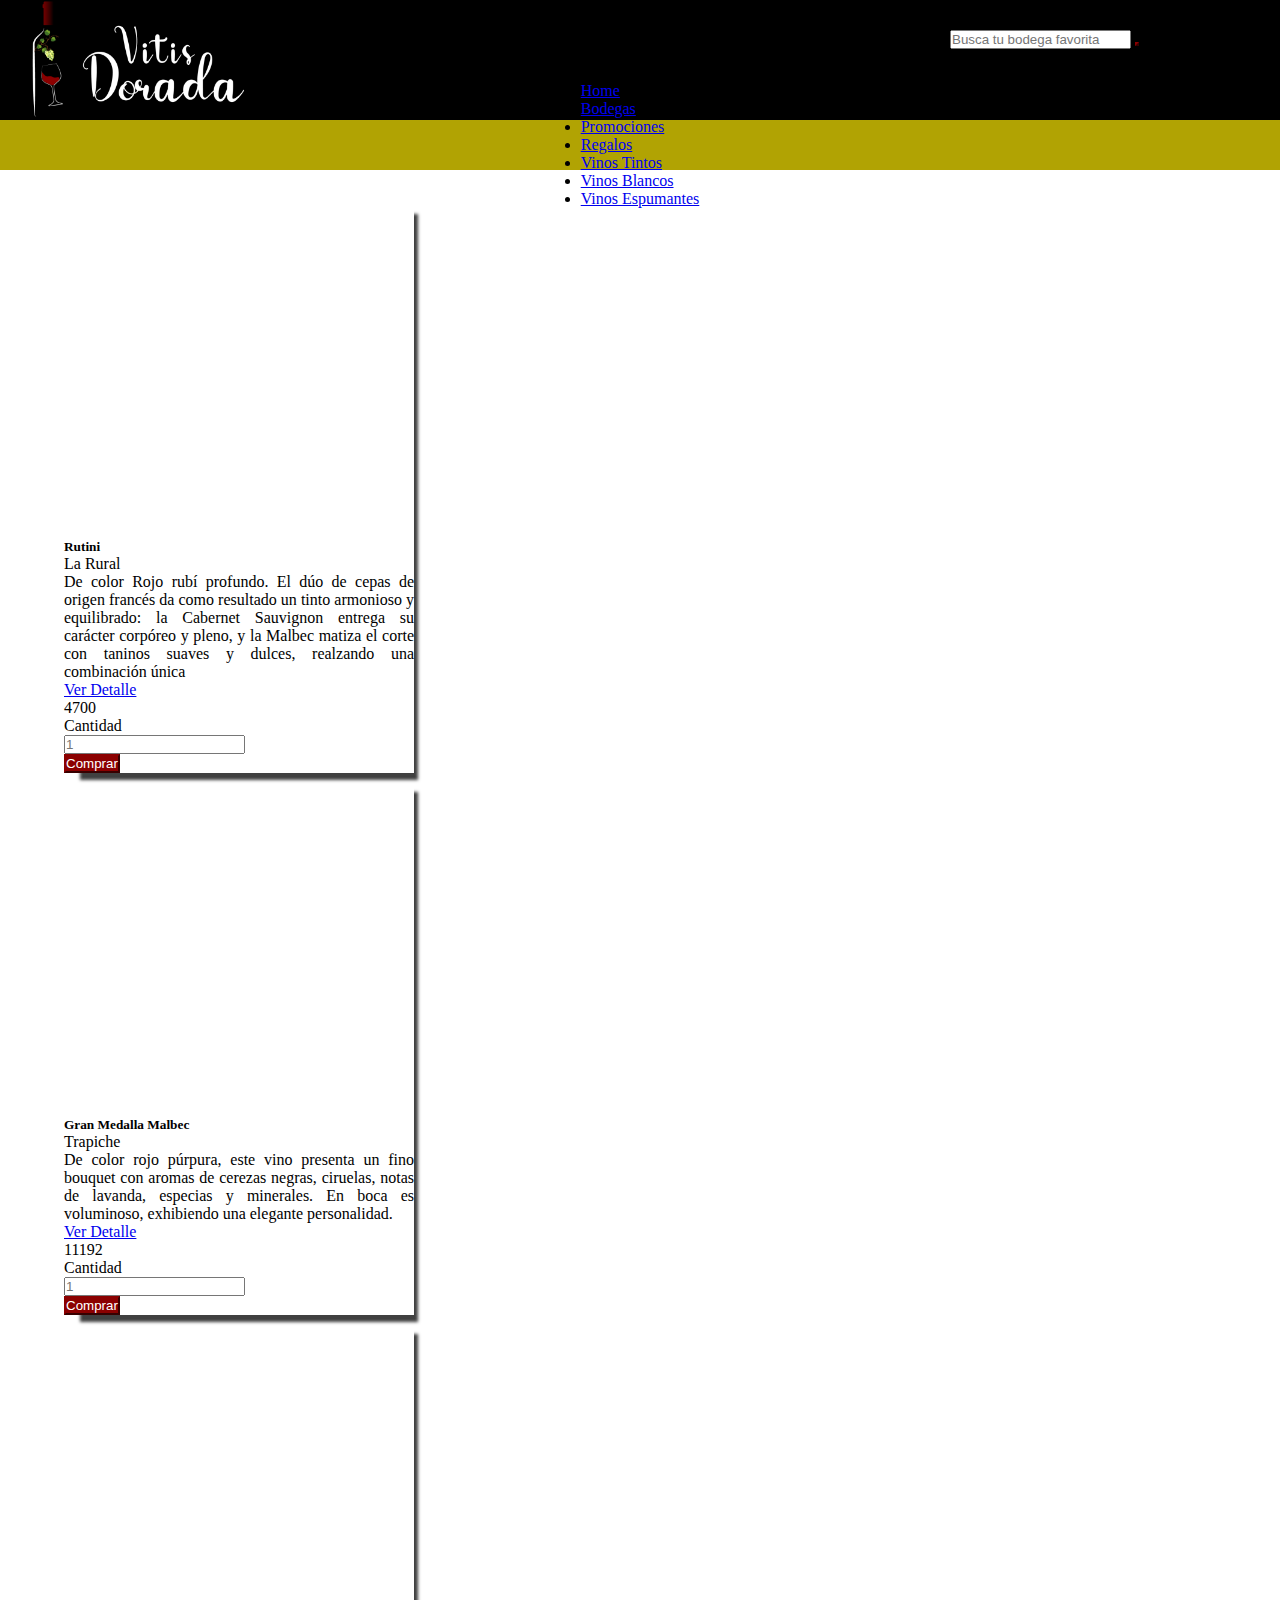
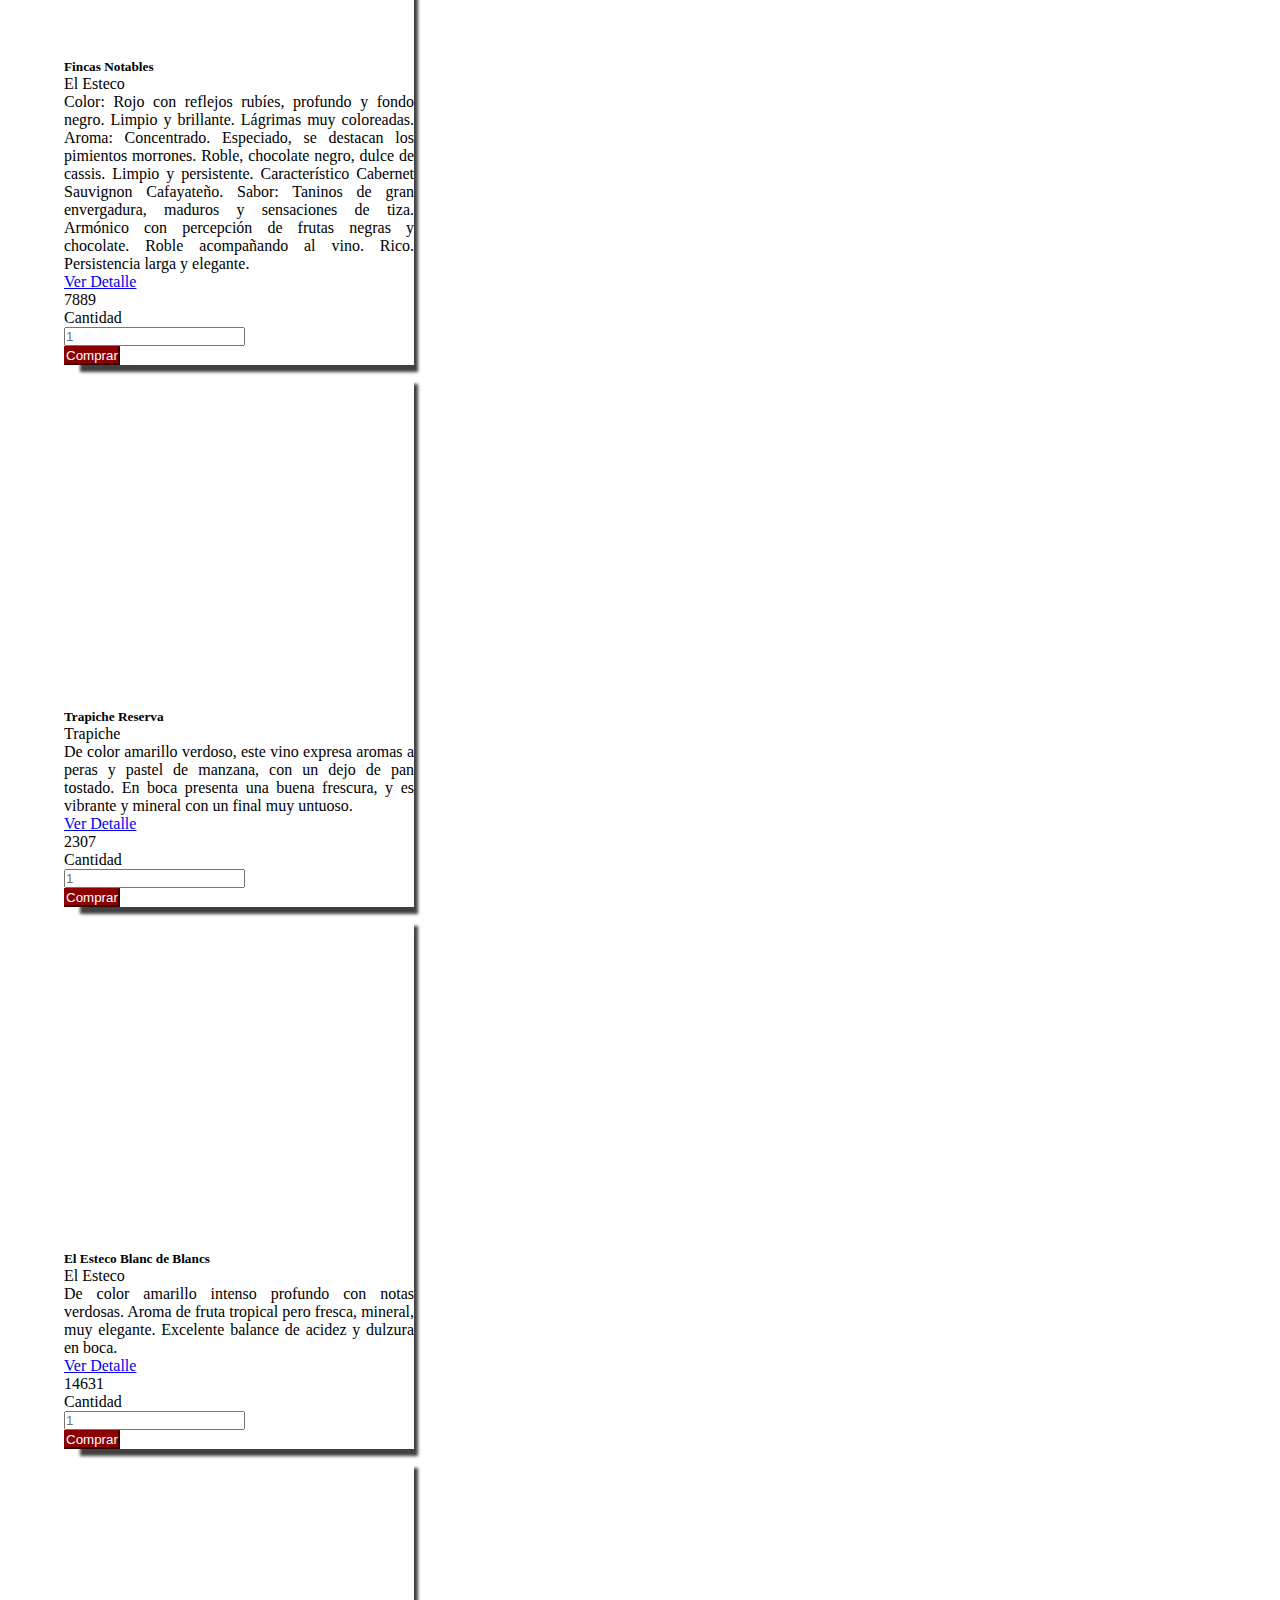
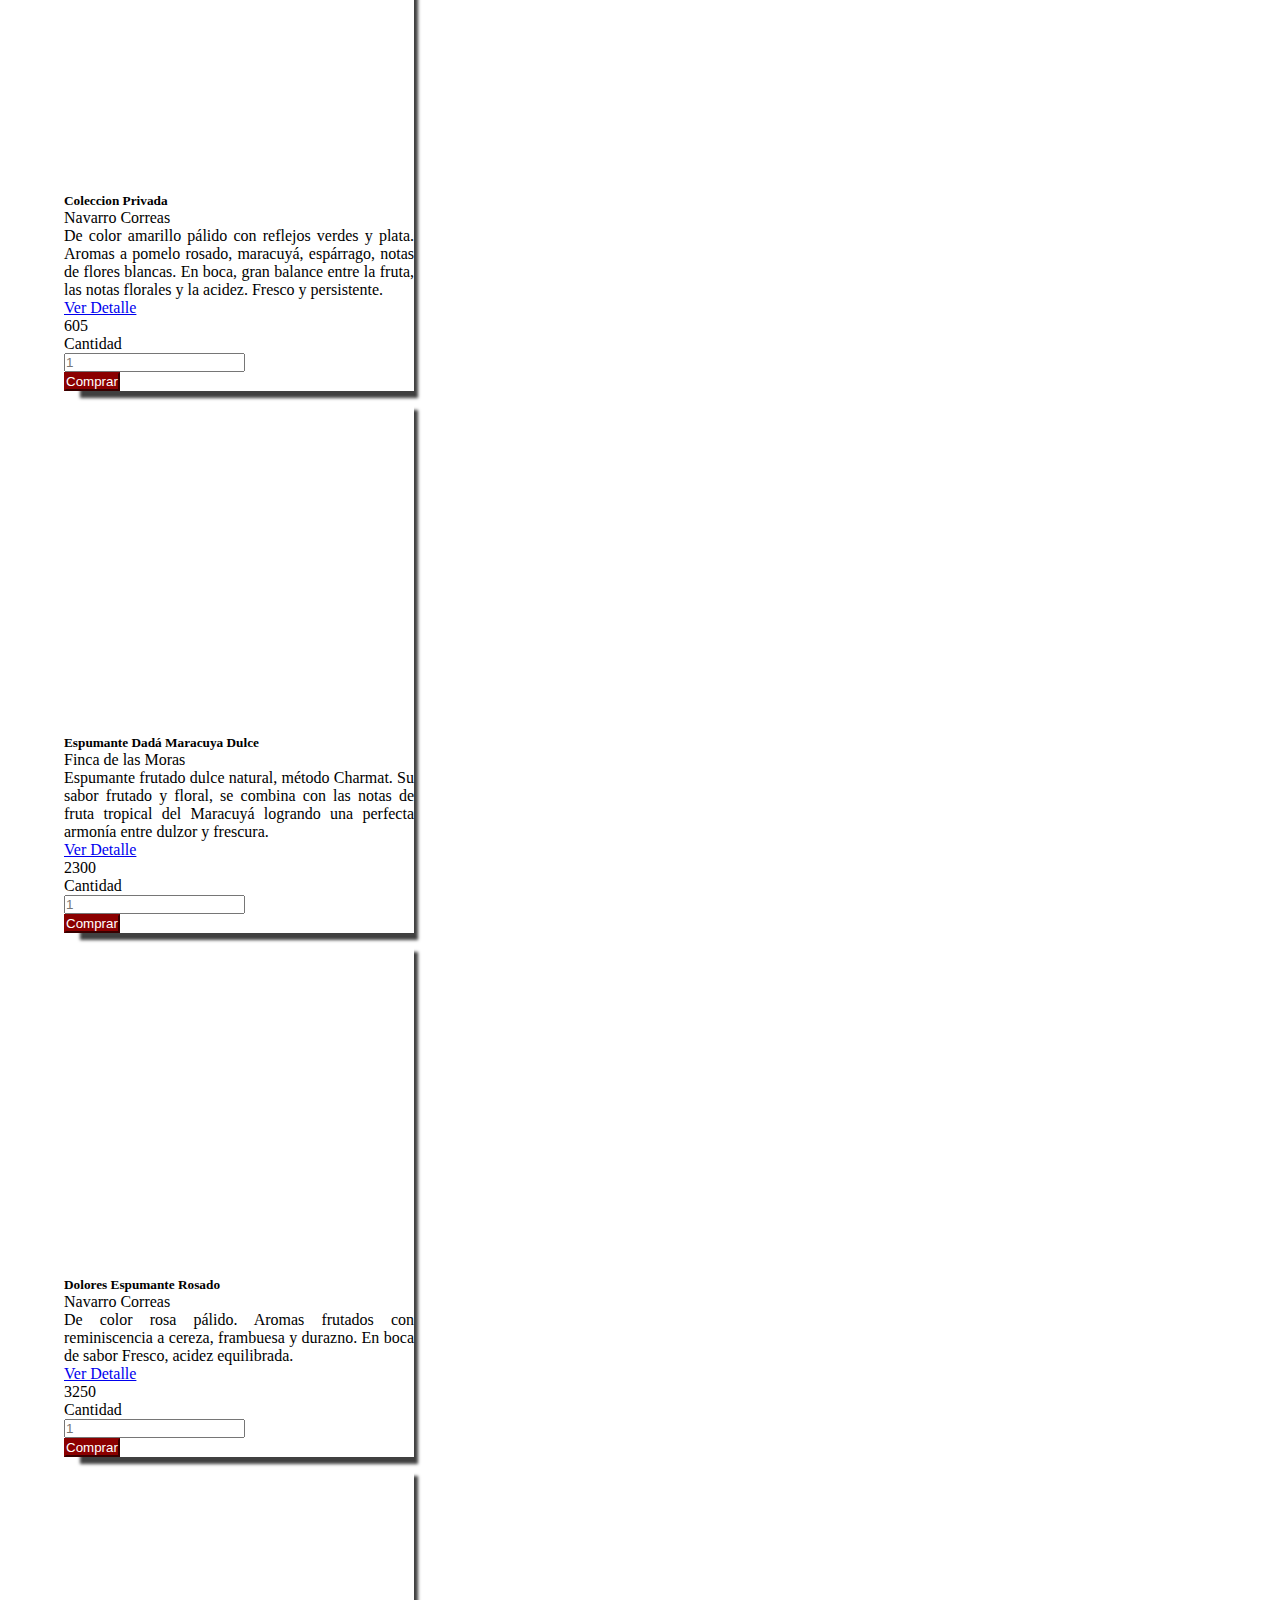
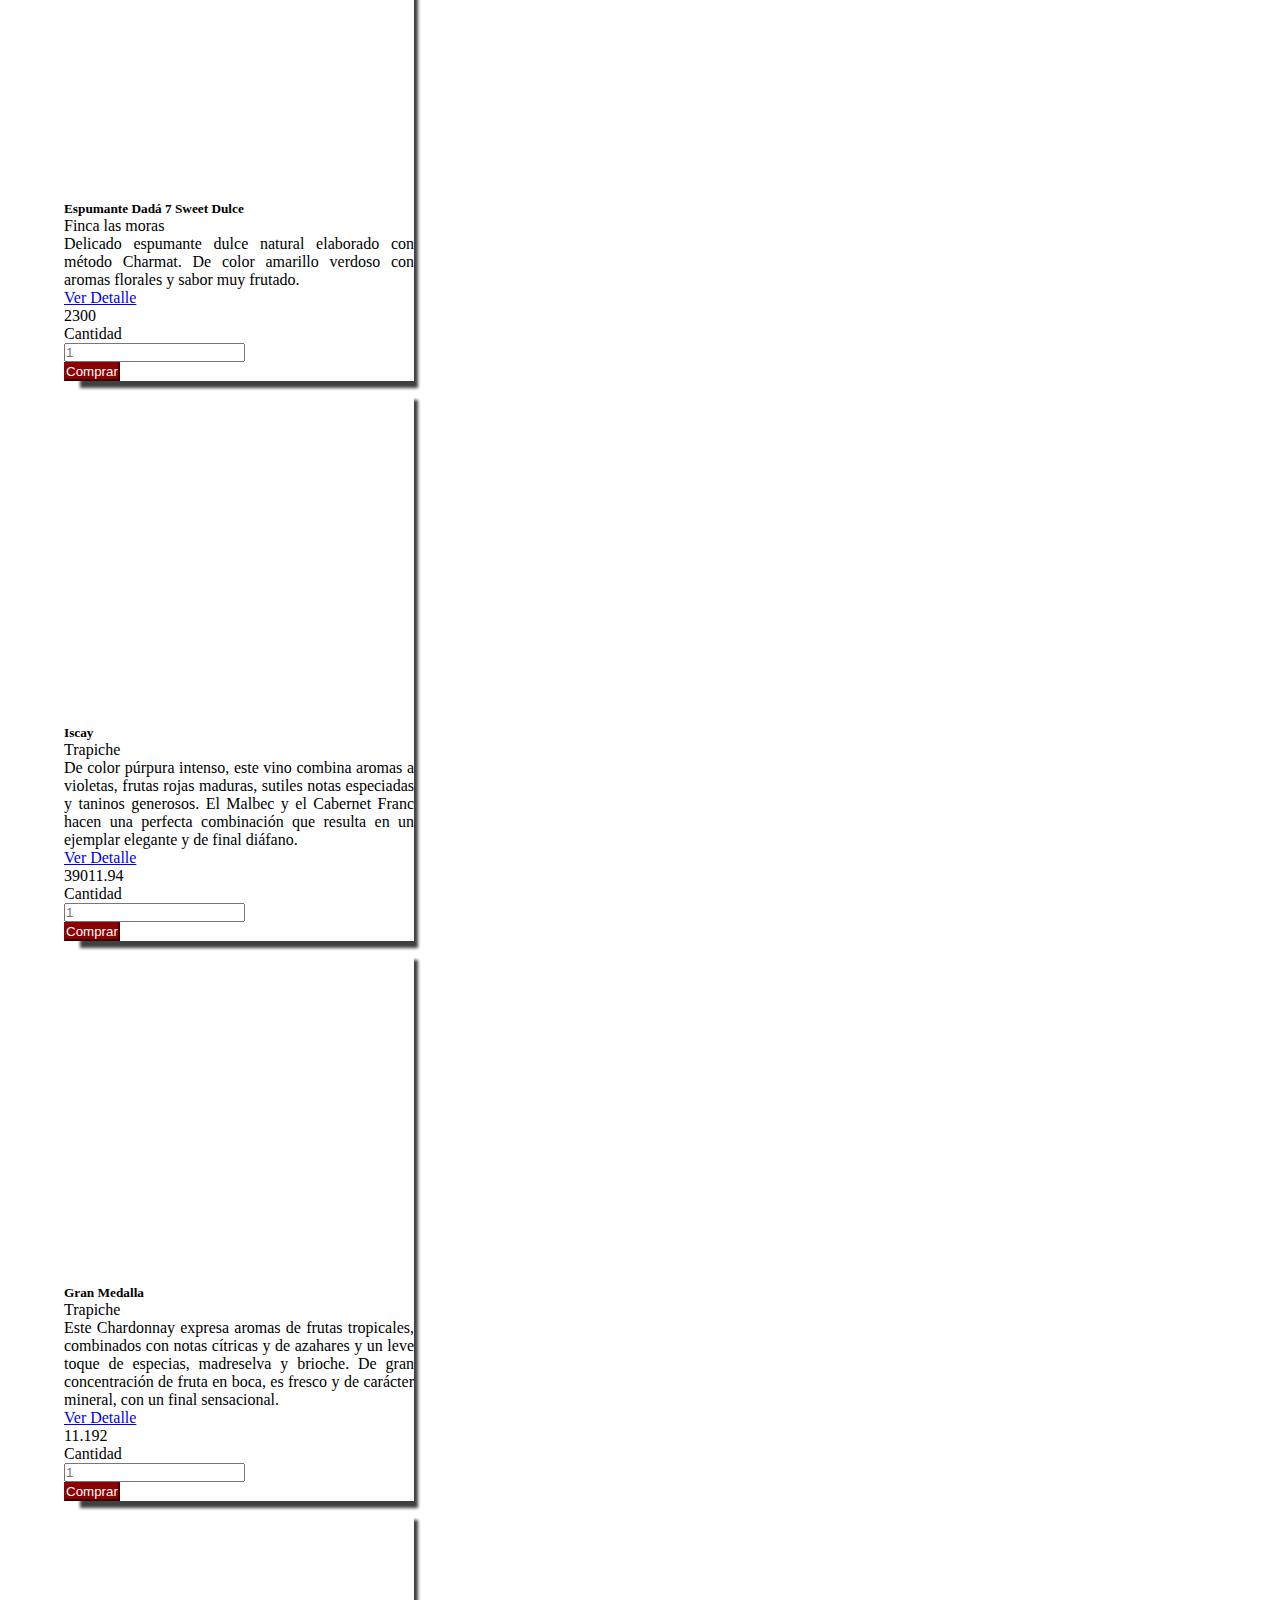
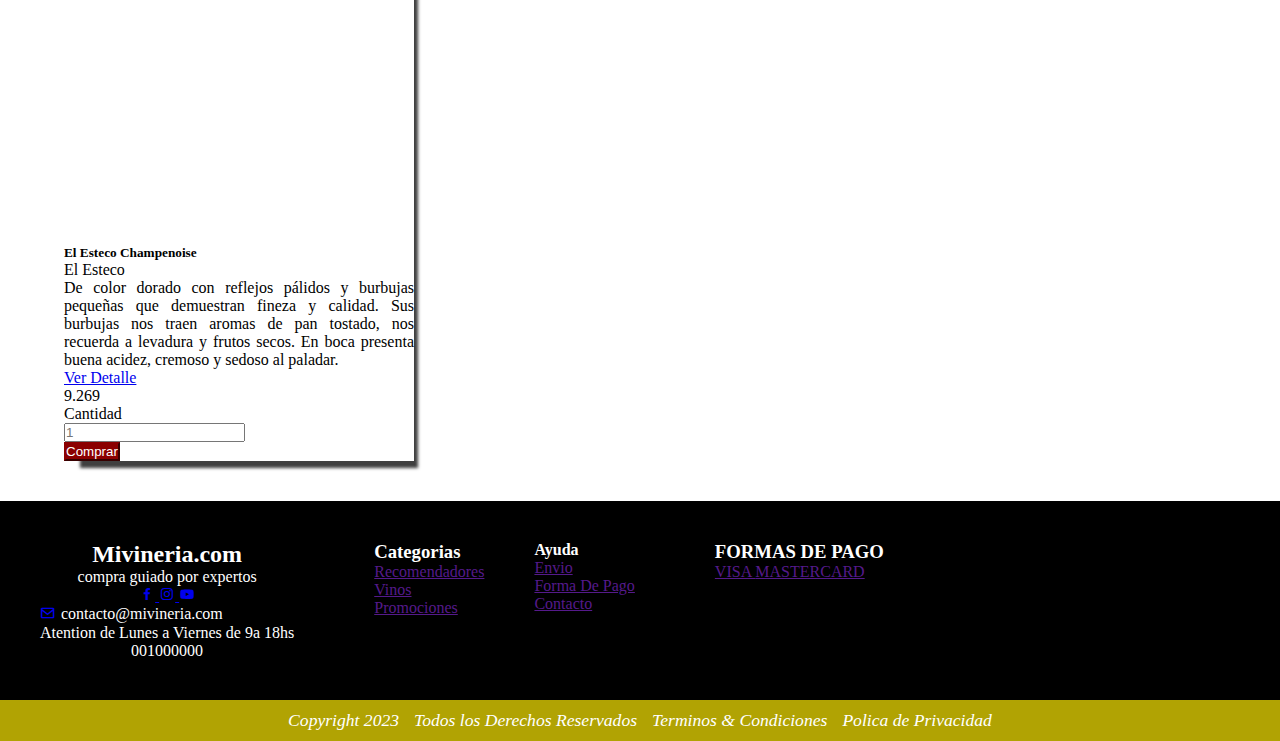
==== commit cb3ac02a: "display de tipos de vino y filtro de busqueda Search" ====
--- a/index.html
+++ b/index.html
@@ -25,7 +25,7 @@
       </div>
 
       <form class="d-flex">
-        <input class="form-control me-2" type="search" placeholder="Que estas buscando" aria-label="Search">
+        <input class="form-control me-2" type="search" placeholder="Busca tu bodega favorita" aria-label="Search" id="busqueda">
         <button class="btn btn-outline-success" type="submit"><i class="fa-solid fa-magnifying-glass"></i></button>
       </form>
     </section>
@@ -41,28 +41,30 @@
         <div class="collapse navbar-collapse" id="navbarNavDropdown">
           <ul class="navbar-nav">
             <li class="nav-item">
-              <a class="nav-link active" aria-current="page" href="#">Home</a>
-            </li>
-            <li class="nav-item">
-              <a class="nav-link" href="#">Bodegas</a>
-            </li>
-            <li class="nav-item">
-              <a class="nav-link" href="#">Promociones</a>
-            </li>
-            <li class="nav-item">
-              <a class="nav-link" href="#">Regalos</a>
-            </li>
-            <li class="nav-item dropdown">
-              <a class="nav-link dropdown-toggle" href="#" role="button" data-bs-toggle="dropdown"
-                aria-expanded="false">
-                Vinos
-              </a>
-              <ul class="dropdown-menu">
-                <li><a class="dropdown-item" href="#">Vinos Tintos</a></li>
-                <li><a class="dropdown-item" href="#">Vinos Blancos</a></li>
-                <li><a class="dropdown-item" href="#">Vinos Espumantes</a></li>
-              </ul>
-            </li>
+              <a class="nav-link" aria-current="page" href="#" id="home">Home</a>
+            </li>
+            <li class="nav-item">
+              <a class="nav-link" href="#" id="bodegas">Bodegas</a>
+            </li>
+            <li class="nav-item">
+              <a class="nav-link" href="#" id="promociones">Promociones</a>
+            </li>
+            <li class="nav-item">
+              <a class="nav-link" href="#" id="regalos">Regalos</a>
+            </li>
+            <li class="nav-item">
+              <a class="nav-link" href="#" id="tintos">Vinos Tintos</a>
+            </li>
+
+
+            <li class="nav-item">
+              <a class="nav-link" href="#" id="blancos">Vinos Blancos</a>
+            </li>
+            <li class="nav-item">
+              <a class="nav-link" href="#" id="espumantes">Vinos Espumantes</a>
+            </li>
+
+
           </ul>
         </div>
       </div>
@@ -143,383 +145,13 @@
 
 
     <!-- INICIO DE LAS CARTAS -->
-    <section class="tarjetas">
-      <div class="row row-cols-3 g-4">
-        <!-- CARTA 1 -->
-        <div class="col">
-          <div class="card mb-3 h-100" style="max-width: 540px;">
-            <div class="row g-0">
-              <div class="col-md-4"
-                style="background-image:url(./multimedia/Vino\ Tinto\ Rutini3.jpg);background-repeat: no-repeat; background-size: cover;"
-                class="img-fluid">
-                <!-- <img src="./multimedia/Vino Tinto Rutini.jpg" class="img-fluid rounded-start" alt="Vino tinto Rutini">  -->
-              </div>
-              <div class="col-md-8">
-                <div class="card-body">
-                  <h5 class="card-title">Tinto Rutini</h5>
-                  <p class="text-muted">Rutini Wines</p>
-                  <p class="card-text">De color Rojo rubí profundo.
-                    combina dos cepas:
-                    la Cabernet Sauvignon que entrega su carácter corpóreo y pleno, y la Malbec matiza con
-                    taninos
-                    suaves y dulces,
-                    realzando la combinación de aromas y sabores frutados.
-                  </p>
-                  <a href="#" class="card-link">Ver Detalle</a>
-                  <p class="card-text">Precio $4.700</p>
-                </div>
-              </div>
-            </div>
-            <div class="row ">
-              <div class="col-md-12">
-                <div class="card-footer">
-                  <form>
-                    <div class="row">
-                      <label for="cantidad" class="col-sm-4 col-form-label">Cantidad</label>
-                      <div class=" col-sm-3">
-                        <input type="number" class="form-control" id="cantidad" placeholder="1">
-                      </div>
-                      <div class="col-sm-5">
-                        <button type="submit" class="btn btn-primary">Comprar</button>
-                      </div>
-                    </div>
-                  </form>
-                </div>
-              </div>
-            </div>
-          </div>
-        </div>
-
-        <!-- CARTA 2 -->
-        <div class="col">
-          <div class="card mb-3 h-100" style="max-width: 540px;">
-            <div class="row g-0">
-              <div class="col-md-4"
-                style="background-image: url(./multimedia/vino\ malbec.jpg) ;background-repeat: no-repeat; background-size: cover;"
-                class="img-fluid">
-                <!-- <img src="./multimedia/vino malbec.jpg" class="img-fluid rounded-start" -->
-                <!-- alt="Vino Trapiche Gran Medalla Malbec"> -->
-              </div>
-              <div class="col-md-8">
-                <div class="card-body">
-                  <h5 class="card-title">Gran Medalla Malbec</h5>
-                  <p class="text-muted">Trapiche</p>
-                  <p class="card-text">De color rojo púrpura, este vino presenta un fino bouquet con aromas
-                    de cerezas negras, ciruelas, notas de lavanda, especias y minerales. En boca es voluminoso,
-                    exhibiendo una elegante personalidad.</p>
-                  <a href="#" class="card-link">Ver Detalle</a>
-                  <p class="card-text">Precio $11.192</p>
-                </div>
-              </div>
-            </div>
-            <div class="row ">
-              <div class="col-md-12">
-                <div class="card-footer">
-                  <form>
-                    <div class="row">
-                      <label for="cantidad" class="col-sm-4 col-form-label">Cantidad</label>
-                      <div class=" col-sm-3">
-                        <input type="number" class="form-control" id="cantidad" placeholder="1">
-                      </div>
-                      <div class="col-sm-5">
-                        <button type="submit" class="btn btn-primary">Comprar</button>
-                      </div>
-                    </div>
-                  </form>
-                </div>
-              </div>
-            </div>
-          </div>
-        </div>
-        <!-- CARTA 3 -->
-        <div class="col">
-          <div class="card mb-3 h-100" style="max-width: 540px;">
-            <div class="row g-0">
-              <div class="col-md-4"
-                style="background-image: url(./multimedia/vino\ el\ esteco.jpg); background-repeat: no-repeat ;background-size: cover;">
-                <!-- <img src="./multimedia/vino el esteco.jpg" class="img-fluid rounded-start" alt="Vino el esteco"> -->
-              </div>
-              <div class="col-md-8">
-                <div class="card-body">
-                  <h5 class="card-title">Fincas Notables</h5>
-                  <p class="text-muted">El Esteco</p>
-                  <p class="card-text">De color profundo, fondo negro y reflejos violetas. Aroma muy frutado y con
-                    notas
-                    florales,
-                    Ciruelas, pasas de uvas, leves notas de hierbas y notas delicadas de roble .
-                    En boca entrada con mucho volumen. De persistencia larga y
-                    elegante.</p>
-                  <a href="#" class="card-link">Ver Detalle</a>
-                  <p class="card-text">Precio $7.889</p>
-                </div>
-              </div>
-            </div>
-            <div class="row ">
-              <div class="col-md-12">
-                <div class="card-footer">
-                  <form>
-                    <div class="row">
-                      <label for="cantidad" class="col-sm-4 col-form-label">Cantidad</label>
-                      <div class=" col-sm-3">
-                        <input type="number" class="form-control" id="cantidad" placeholder="1">
-                      </div>
-                      <div class="col-sm-5">
-                        <button type="submit" class="btn btn-primary">Comprar</button>
-                      </div>
-                    </div>
-                  </form>
-                </div>
-              </div>
-            </div>
-          </div>
-        </div>
-        <!-- CARTA 4 -->
-        <div class="col">
-          <div class="card mb-3 h-100" style="max-width: 540px;">
-            <div class="row g-0">
-              <div class="col-md-4"
-                style="background-image: url(./multimedia/trapiche-reserva-chardonnay.jpg); background-repeat: no-repeat;background-size: cover;">
-                <!-- <img src="./multimedia/trapiche-reserva-chardonnay.jpg" class="img-fluid rounded-start"
-                      alt="Trapiche reserva"> -->
-              </div>
-              <div class="col-md-8">
-                <div class="card-body">
-                  <h5 class="card-title">Trapiche Reserva</h5>
-                  <p class="text-muted">Trapiche</p>
-                  <p class="card-text">De color amarillo verdoso, este vino expresa aromas a peras y pastel de
-                    manzana,
-                    con un dejo de pan tostado.
-                    En boca presenta una buena frescura, y es vibrante y mineral con un final muy untuoso.</p>
-                  <a href="#" class="card-link">Ver Detalle</a>
-                  <p class="card-text">Precio: $2307</p>
-                </div>
-              </div>
-            </div>
-            <div class="row ">
-              <div class="col-md-12">
-                <div class="card-footer">
-                  <form>
-                    <div class="row">
-                      <label for="cantidad" class="col-sm-4 col-form-label">Cantidad</label>
-                      <div class=" col-sm-3">
-                        <input type="number" class="form-control" id="cantidad" placeholder="1">
-                      </div>
-                      <div class="col-sm-5">
-                        <button type="submit" class="btn btn-primary">Comprar</button>
-                      </div>
-                    </div>
-                  </form>
-                </div>
-              </div>
-            </div>
-          </div>
-        </div>
-
-        <!-- CARTA 5 -->
-        <div class="col">
-          <div class="card mb-3 h-100" style="max-width: 540px;">
-            <div class="row g-0">
-              <div class="col-md-4"
-                style="background-image: url(./multimedia/EL-ESTECO-Blanc-de-Blancs.png); background-repeat: no-repeat;background-size: cover;">
-                <!-- <div>
-                      <img src="./multimedia/EL-ESTECO-Blanc-de-Blancs.png" class="img-fluid rounded-start" alt="...">
-                    </div> -->
-              </div>
-              <div class="col-md-8">
-                <div class="card-body">
-                  <h5 class="card-title">El Esteco Blanc de Blancs</h5>
-                  <p class="text-muted">El Esteco</p>
-                  <p class="card-text">De color amarillo intenso profundo con notas verdosas. Aroma de
-                    fruta tropical pero fresca, mineral, muy elegante. Excelente balance de acidez
-                    y dulzura en boca.
-                  </p>
-                  <a href="#" class="card-link">Ver Detalle</a>
-                  <p class="card-text">Precio: $14.631 </p>
-                </div>
-              </div>
-            </div>
-            <div class="row ">
-              <div class="col-md-12">
-                <div class="card-footer">
-                  <form>
-                    <div class="row">
-                      <label for="cantidad" class="col-sm-4 col-form-label">Cantidad</label>
-                      <div class=" col-sm-3">
-                        <input type="number" class="form-control" id="cantidad" placeholder="1">
-                      </div>
-                      <div class="col-sm-5">
-                        <button type="submit" class="btn btn-primary">Comprar</button>
-                      </div>
-                    </div>
-                  </form>
-                </div>
-              </div>
-            </div>
-          </div>
-        </div>
-        <!-- CARTA 6 -->
-        <div class="col">
-          <div class="card mb-3 h-100" style="max-width: 540px;">
-            <div class="row g-0">
-              <div class="col-md-4"
-                style="background-image: url(./multimedia/coleccionprivadasauvinionblanc.png); background-repeat:no-repeat;background-size: cover;">
-                <div>
-                  <p class="forma">30% OFF</p>
-                  <!-- <img src="./multimedia/coleccionprivadasauvinionblanc.png" class="img-fluid rounded-start" alt="..."> -->
-                </div>
-              </div>
-              <div class="col-md-8">
-                <div class="card-body">
-                  <h5 class="card-title">Coleccion Privada</h5>
-                  <p class="text-muted">Navarro Correas</p>
-                  <p class="card-text">De color amarillo pálido con reflejos verdes y plata. Aromas a
-                    pomelo rosado, maracuyá, espárrago, notas de flores blancas.
-                    En boca, gran balance entre la fruta, las notas florales y la acidez. Fresco y persistente. </p>
-                  <a href="#" class="card-link">Ver Detalle</a>
-                  <p class="card-text">Precio: $605</p>
-                </div>
-              </div>
-            </div>
-            <div class="row ">
-              <div class="col-md-12">
-                <div class="card-footer">
-                  <form>
-                    <div class="row">
-                      <label for="cantidad" class="col-sm-4 col-form-label">Cantidad</label>
-                      <div class=" col-sm-3">
-                        <input type="number" class="form-control" id="cantidad" placeholder="1">
-                      </div>
-                      <div class="col-sm-5">
-                        <button type="submit" class="btn btn-primary">Comprar</button>
-                      </div>
-                    </div>
-                  </form>
-                </div>
-              </div>
-            </div>
-          </div>
-        </div>
-        <!-- CARTA 7 -->
-        <div class="col">
-          <div class="card mb-3 h-100" style="max-width: 540px;">
-            <div class="row g-0">
-              <div class="col-md-4">
-                <img src="#" class="img-fluid rounded-start" alt="...">
-              </div>
-              <div class="col-md-8">
-                <div class="card-body">
-                  <h5 class="card-title">titulo</h5>
-                  <p class="text-muted">bodega</p>
-                  <p class="card-text">This is a wider card with supporting text below as a natural lead-in to
-                    additional
-                    content. This content is a little bit longer.</p>
-                  <a href="#" class="card-link">Ver Detalle</a>
-                  <p class="card-text">Precio:</p>
-                </div>
-              </div>
-            </div>
-            <div class="row ">
-              <div class="col-md-12">
-                <div class="card-footer">
-                  <form>
-                    <div class="row">
-                      <label for="cantidad" class="col-sm-4 col-form-label">Cantidad</label>
-                      <div class=" col-sm-3">
-                        <input type="number" class="form-control" id="cantidad" placeholder="1">
-                      </div>
-                      <div class="col-sm-5">
-                        <button type="submit" class="btn btn-primary">Comprar</button>
-                      </div>
-                    </div>
-                  </form>
-                </div>
-              </div>
-            </div>
-          </div>
-        </div>
-        <!-- CARTA 8 -->
-        <div class="col">
-          <div class="card mb-3 h-100 " style="max-width: 540px;">
-            <div class="row g-0">
-              <div class="col-md-4">
-                <img src="..." class="img-fluid rounded-start" alt="...">
-              </div>
-              <div class="col-md-8">
-                <div class="card-body">
-                  <h5 class="card-title">Card title</h5>
-                  <p class="text-muted">bodega</p>
-                  <p class="card-text">This is a wider card with supporting text below as a natural lead-in to
-                    additional
-                    content. This content is a little bit longer.</p>
-                  <a href="#" class="card-link">Ver Detalle</a>
-                  <p class="card-text">Precio:</p>
-                </div>
-              </div>
-            </div>
-            <div class="row ">
-              <div class="col-md-12">
-                <div class="card-footer">
-                  <form>
-                    <div class="row">
-                      <label for="cantidad" class="col-sm-4 col-form-label">Cantidad</label>
-                      <div class=" col-sm-3">
-                        <input type="number" class="form-control" id="cantidad" placeholder="1">
-                      </div>
-                      <div class="col-sm-5">
-                        <button type="submit" class="btn btn-primary">Comprar</button>
-                      </div>
-                    </div>
-                  </form>
-                </div>
-              </div>
-            </div>
-          </div>
-        </div>
-        <!-- CARTA 9 -->
-        <div class="col">
-          <div class="card mb-3 h-100 " style="max-width: 540px;">
-            <div class="row g-0">
-              <div class="col-md-4">
-                <img src="..." class="img-fluid rounded-start" alt="...">
-              </div>
-              <div class="col-md-8">
-                <div class="card-body">
-                  <h5 class="card-title">Card title</h5>
-                  <p class="text-muted">bodega</p>
-                  <p class="card-text">This is a wider card with supporting text below as a natural lead-in to
-                    additional
-                    content. This content is a little bit longer.</p>
-                  <a href="#" class="card-link">Ver Detalle</a>
-                  <p class="card-text">Precio:</p>
-                </div>
-              </div>
-            </div>
-            <div class="row ">
-              <div class="col-md-12">
-                <div class="card-footer">
-                  <form>
-                    <div class="row">
-                      <label for="cantidad" class="col-sm-4 col-form-label">Cantidad</label>
-                      <div class=" col-sm-3">
-                        <input type="number" class="form-control" id="cantidad" placeholder="1">
-                      </div>
-                      <div class="col-sm-5">
-                        <button type="submit" class="btn btn-primary">Comprar</button>
-                      </div>
-                    </div>
-                  </form>
-                </div>
-              </div>
-            </div>
-          </div>
-        </div>
-      </div>
-      </div>
+    <section class="tarjetas" >
+      <div class="row row-cols-3 g-4" id="tarjetas"></div>
+
     </section>
-    </section>
 
     <!-- Detalle de Vinos -->
-    <section class="detalles">
+    <section class="detalles" id="detalles">
       <div class="card" style="width: 18rem;">
         <img src="./multimedia/trapiche-reserva-chardonnay.jpg" class="card-img-top"
           alt="Vino Trapiche reserva chardonnay">
@@ -596,11 +228,11 @@
   </main>
 
   <!--Inicio del footer-->
-    
-    
+
+
   <footer class="footer" id="contacto">
 
-    <div class="footer-contain">      
+    <div class="footer-contain">
       <div class="footer-content">
         <div class="vineria-content">
           <div class="footer-titulo">
@@ -608,7 +240,7 @@
           </div>
           <p>compra guiado por expertos</p>
         </div>
-        
+
         <div class="social-media">
           <a href="https://wa.me/qr/WDDFPFFDYOHPM1" class="social-media-icon">
             <i class="bx bxl-facebook"></i>
@@ -620,18 +252,18 @@
             <i class="bx bxl-youtube"></i>
           </a>
         </div>
-        
+
         <div class="mail-footer">
           <a href="#" class="horario-icon">
             <i class='bx bx-envelope'></i>
           </a>
           <p>contacto@mivineria.com</p>
         </div>
-        
+
         <p>Atention de Lunes a Viernes de 9a 18hs</p>
         <p>001000000</p>
       </div>
-      
+
       <div class="footer-content2">
         <div class="categoria-footer">
           <div class="footer-titulo">
@@ -643,7 +275,7 @@
             <a href="">Promociones</a>
           </div>
         </div>
-        
+
         <div class="ayuda-footer">
           <div class="footer-titulo">
             <h4>Ayuda</h4>
@@ -655,7 +287,7 @@
           </div>
         </div>
       </div>
-      
+
       <div class="Pago-footer">
         <div class="footer-titulo">
           <h3>FORMAS DE PAGO</h3>
@@ -665,33 +297,33 @@
         </a>
         <a href="">
           MASTERCARD
-        </a>                 
+        </a>
       </div>
     </div>
-      
+
     <div class="copyright">
-        <p>Copyright 2023</p>
-        <p>Todos los Derechos Reservados</p>
-        <p>Terminos & Condiciones</p>
-        <p>Polica de Privacidad</p>
+      <p>Copyright 2023</p>
+      <p>Todos los Derechos Reservados</p>
+      <p>Terminos & Condiciones</p>
+      <p>Polica de Privacidad</p>
     </div>
-      
+
   </footer>
-    
-    
-    
-    
-    
-    
-    
-    
-
-
-
-
-
-
-  
+
+
+
+
+
+
+
+
+
+
+
+
+
+
+
 
 
 
@@ -703,7 +335,7 @@
   <script src="https://cdn.jsdelivr.net/npm/bootstrap@5.3.0-alpha1/dist/js/bootstrap.bundle.min.js"
     integrity="sha384-w76AqPfDkMBDXo30jS1Sgez6pr3x5MlQ1ZAGC+nuZB+EYdgRZgiwxhTBTkF7CXvN"
     crossorigin="anonymous"></script>
-    <script src="./archivos javaS/vineriaBase.js"></script>
+  <script src="./archivos javaS/vineriaBase.js"></script>
   <script src="./archivos javaS/index.js"></script>
 </body>
 
--- a/css/style.css
+++ b/css/style.css
@@ -15,6 +15,9 @@
     flex-direction: column;
     justify-content: center;
     align-items: center;
+    /* position: fixed;
+    left: 0;
+    top:0; */
 }
 
 .encabezado{
@@ -55,11 +58,13 @@
     flex-direction: column;
     justify-content: center;
     align-items: center;
+    /* margin-top: 180px; */
 }
 /* ESTILOS DEL CAROUSEL */
 .carousel{
     width: 100%;
     height: auto;
+    display:none;
 }
 .contenidoCarousel{
     width: 90%;
@@ -266,6 +271,7 @@
 justify-content: center;
 align-items: center;
 column-gap: 40px;
+display:none;
 }
 
 .personalizada{
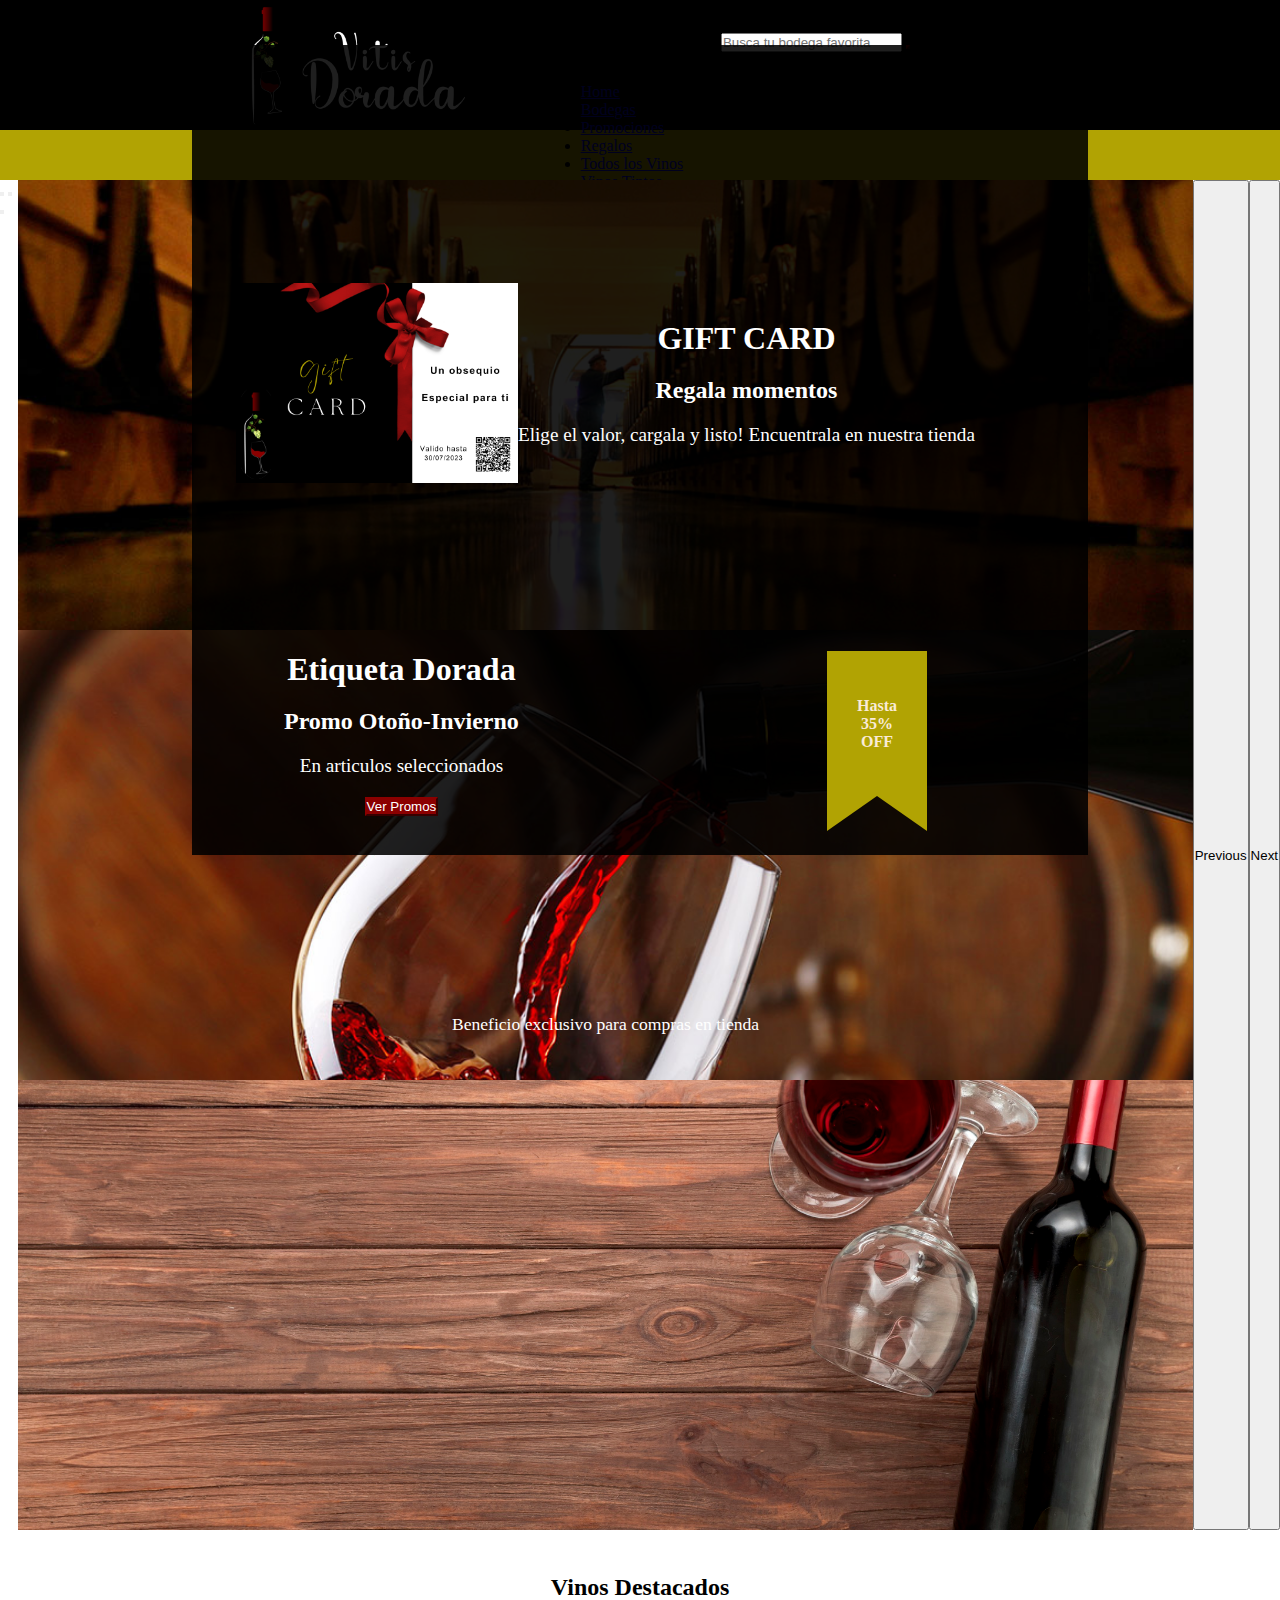
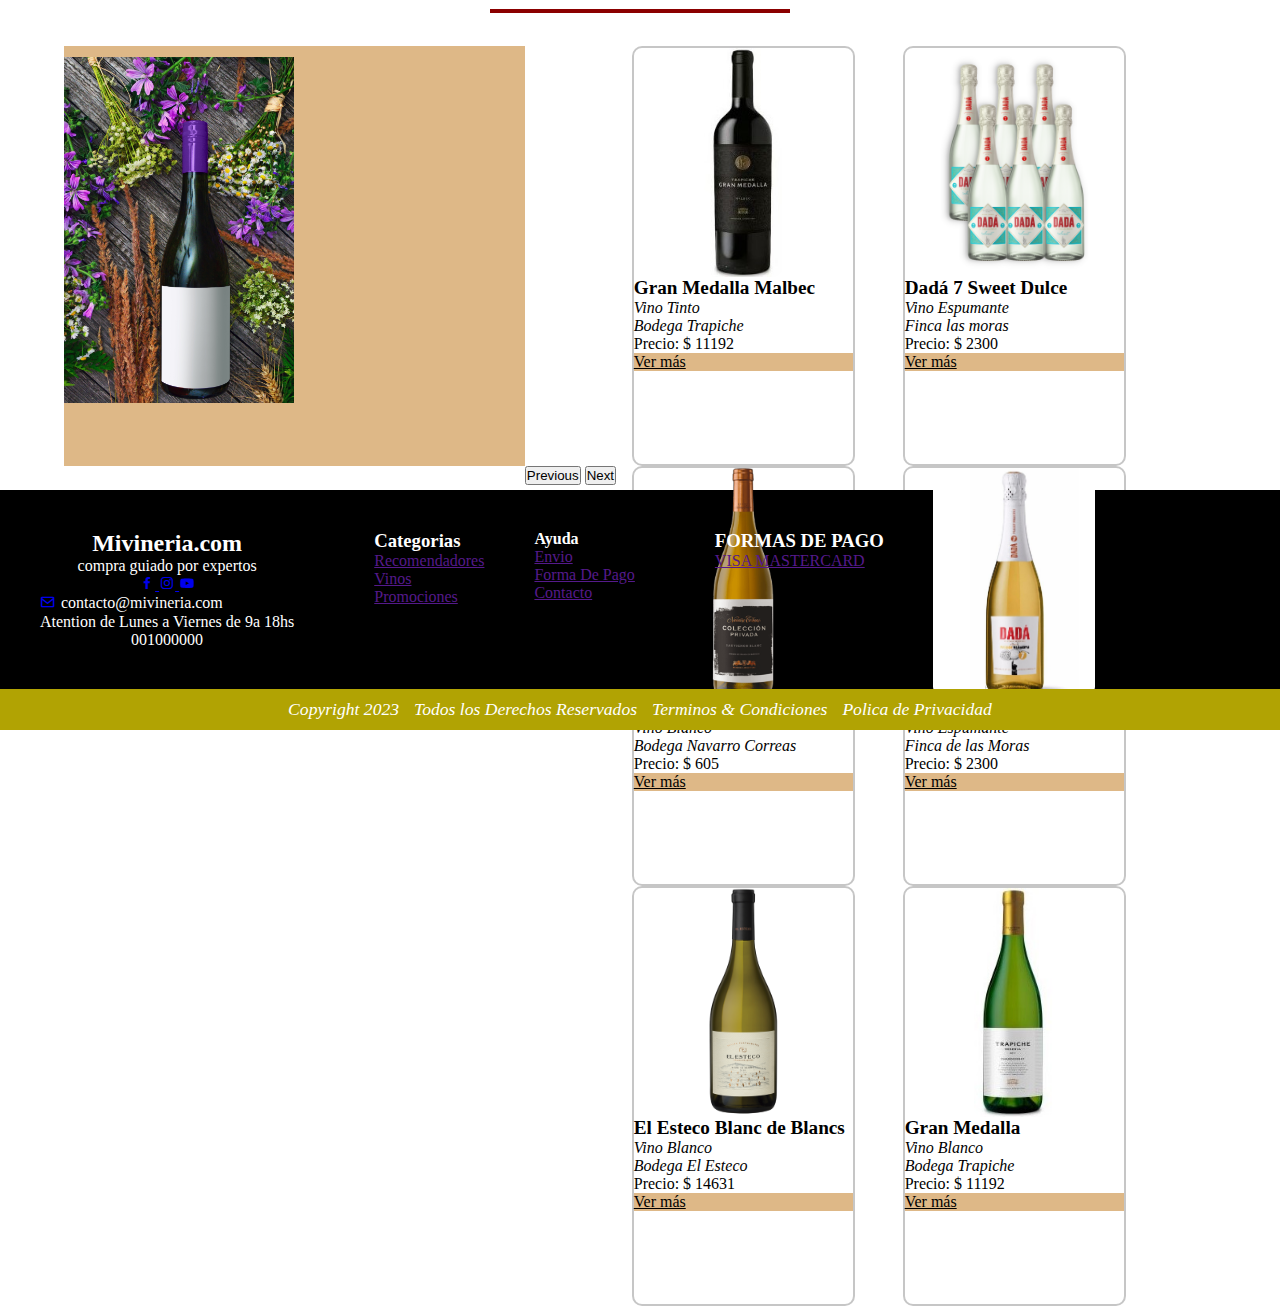
==== commit 244a99a3: "agregando secciones al home: vinos destacados+css" ====
--- a/index.html
+++ b/index.html
@@ -12,68 +12,63 @@
   <link rel="stylesheet" href="https://cdnjs.cloudflare.com/ajax/libs/font-awesome/6.3.0/css/all.min.css"
     integrity="sha512-SzlrxWUlpfuzQ+pcUCosxcglQRNAq/DZjVsC0lE40xsADsfeQoEypE+enwcOiGjk/bSuGGKHEyjSoQ1zVisanQ=="
     crossorigin="anonymous" referrerpolicy="no-referrer" />
-  <link rel="stylesheet" href="./css/style.css">
+  <link rel="stylesheet" href="./css/index.css">
   <link href="https://unpkg.com/boxicons@2.1.4/css/boxicons.min.css" rel="stylesheet" />
-  <title>Mi Vineriass</title>
+  <title>Vitis Dorada</title>
 </head>
 
 <body>
   <header>
     <section class="encabezado"><!-- NAVEGACION -->
       <div class="logo">
-        <img src="./multimedia/Logo_vinoteca_Mesa_de_trabajo_1-01.png" alt="Logo vineria">
-      </div>
-
+        <img src="./multimedia/Logotipo_vitis.png" alt="Logo vitis Dorada">
+      </div>
       <form class="d-flex">
-        <input class="form-control me-2" type="search" placeholder="Busca tu bodega favorita" aria-label="Search" id="busqueda">
+        <input class="form-control me-2" type="search" placeholder="Busca tu bodega favorita" aria-label="Search"
+          id="busqueda">
         <button class="btn btn-outline-success" type="submit"><i class="fa-solid fa-magnifying-glass"></i></button>
       </form>
     </section>
 
+
     <!-- BARRA DE NAVEGACION -->
     <nav class="navbar navbar-expand-lg " data-bs-theme="dark">
       <div class="container-fluid">
-        <!-- <a class="navbar-brand" href="#">Navbar</a>
-          <button class="navbar-toggler" type="button" data-bs-toggle="collapse" data-bs-target="#navbarNavDropdown"
-            aria-controls="navbarNavDropdown" aria-expanded="false" aria-label="Toggle navigation">
-            <span class="navbar-toggler-icon"></span>
-          </button> -->
         <div class="collapse navbar-collapse" id="navbarNavDropdown">
           <ul class="navbar-nav">
             <li class="nav-item">
-              <a class="nav-link" aria-current="page" href="#" id="home">Home</a>
-            </li>
-            <li class="nav-item">
-              <a class="nav-link" href="#" id="bodegas">Bodegas</a>
-            </li>
-            <li class="nav-item">
-              <a class="nav-link" href="#" id="promociones">Promociones</a>
-            </li>
-            <li class="nav-item">
-              <a class="nav-link" href="#" id="regalos">Regalos</a>
-            </li>
-            <li class="nav-item">
-              <a class="nav-link" href="#" id="tintos">Vinos Tintos</a>
-            </li>
-
-
-            <li class="nav-item">
-              <a class="nav-link" href="#" id="blancos">Vinos Blancos</a>
-            </li>
-            <li class="nav-item">
-              <a class="nav-link" href="#" id="espumantes">Vinos Espumantes</a>
-            </li>
+              <a class="nav-link link" aria-current="page" href="#" id="home">Home</a>
+            </li>
+            <li class="nav-item">
+              <a class="nav-link link" href="#" id="bodegas">Bodegas</a>
+            </li>
+            <li class="nav-item">
+              <a class="nav-link link" href="#" id="promociones">Promociones</a>
+            </li>
+            <li class="nav-item">
+              <a class="nav-link link" href="#" id="regalos">Regalos</a>
+            </li>
+            <li class="nav-item">
+              <a class="nav-link link" href="#" id="vinos">Todos los Vinos</a>
+            </li>
+
+            <li class="nav-item"><a class="nav-link link" href="#" id="tintos">Vinos Tintos</a></li>
+            <li class="nav-item"><a class="nav-link link" href="#" id="blancos">Vinos Blancos</a></li>
+            <li class="nav-item"><a class="nav-link link" href="#" id="espumantes">Vinos Espumantes</a></li>
+
 
 
           </ul>
         </div>
-      </div>
+
+      </div>
+
     </nav> <!--FIN DE LA BARRA DE NAVEGACION -->
 
     </section>
   </header>
   <main>
-    <!-- INICIO CAROUSEL -->
+    <!-- INICIO CAROUSEL PRINCIPAL-->
 
     <div id="carouselAuto" class="carousel slide" data-bs-ride="carousel">
       <div class="carousel-indicators">
@@ -121,7 +116,8 @@
 
         </div>
         <div class="carousel-item" style="background-image: url(./multimedia/carouselimagetres.png);">
-
+          <div class="fondo"></div>
+          <div class="contenidoCarouselDos"></div>
         </div>
       </div>
       <button class="carousel-control-prev" type="button" data-bs-target="#carouselAuto" data-bs-slide="prev">
@@ -133,10 +129,121 @@
         <span class="visually-hidden">Next</span>
       </button>
     </div>
-
-
-
-    <!--FIN DEL CAROUSEL-->
+    <!--FIN DEL CAROUSEL PRINCIPAL-->
+    <!-- HOME: INICIO SECCION DESTACADOS -->
+    <section id="destacadosVinos">
+      <p class="tituloSeccionDestacado">Vinos Destacados</p>
+      <hr class="misc gray-misc">
+      <div class="contenidoSeccion">
+        <div class="cuadroImageSeccion">
+          <div class="contImgSeccion"></div>
+        </div>
+        <div class="infoSeccion" style="background-color: white">
+          <div id="carouselExampleAutoplaying" class="carousel slide carousel-dark" data-bs-ride="carousel">
+            <div class="carousel-inner innerDestacado">
+              <div class="carousel-item  item-destacado active">
+                <div class="cards-wrapper">
+                  <div class="card cardDestacado">
+                    <div class="image-wrapper"><img src="./multimedia/vino malbec.jpg" alt="..."></div>
+
+                    <div class="card-body">
+                      <p class="card-title title-destacado">Gran Medalla Malbec</p>
+                      <p class="card-text text-destacado">Vino Tinto</p>
+                      <p class="card-text text-destacado">Bodega Trapiche</p>
+                      <p class="card-text ">Precio: $ 11192</p>
+                      <a href="#" class="btn btn-destacado">Ver más</a>
+                    </div>
+                  </div>
+                  <!-- carta2 -->
+                  <div class="card cardDestacado">
+                    <div class="image-wrapper"><img src="./multimedia/dada_sparkling.png" alt="..."></div>
+                    <div class="card-body">
+                      <p class="card-title title-destacado">Dadá 7 Sweet Dulce</p>
+                      <p class="card-text text-destacado">Vino Espumante</p>
+                      <p class="card-text text-destacado">Finca las moras</p>
+                      <p class="card-text ">Precio: $ 2300</p>
+                      <a href="#" class="btn btn-destacado">Ver más</a>
+                    </div>
+                  </div>
+                </div>
+              </div>
+              <div class="carousel-item  item-destacado active">
+                <div class="cards-wrapper">
+                  <!-- carta3 -->
+                  <div class="card cardDestacado">
+                    <div class="image-wrapper"><img src="./multimedia/coleccionprivadasauvinionblanc.png" alt="...">
+                    </div>
+                    <div class="card-body">
+                      <p class="card-title title-destacado">Coleccion Privada</p>
+                      <p class="card-text text-destacado">Vino Blanco</p>
+                      <p class="card-text text-destacado">Bodega Navarro Correas</p>
+                      <p class="card-text ">Precio: $ 605</p>
+                      <a href="#" class="btn btn-destacado">Ver más</a>
+                    </div>
+                  </div>
+                  <div class="card cardDestacado">
+                    <div class="image-wrapper"><img src="./multimedia/dada_maracuya.jpeg" alt="..."></div>
+
+                    <div class="card-body">
+                      <p class="card-title title-destacado">Dadá Maracuya Dulce</p>
+                      <p class="card-text text-destacado">Vino Espumante</p>
+                      <p class="card-text text-destacado">Finca de las Moras</p>
+                      <p class="card-text ">Precio: $ 2300</p>
+                      <a href="#" class="btn btn-destacado">Ver más</a>
+                    </div>
+                  </div>
+                </div>
+              </div>
+              <div class="carousel-item item-destacado">
+                <div class="cards-wrapper">
+
+                  <!-- carta2 -->
+                  <div class="card cardDestacado">
+                    <div class="image-wrapper"><img src="./multimedia/EL-ESTECO-Blanc-de-Blancs.png" alt="..."></div>
+                    <div class="card-body">
+                      <p class="card-title title-destacado">El Esteco Blanc de Blancs</p>
+                      <p class="card-text text-destacado">Vino Blanco</p>
+                      <p class="card-text text-destacado">Bodega El Esteco</p>
+                      <p class="card-text ">Precio: $ 14631</p>
+                      <a href="#" class="btn btn-destacado">Ver más</a>
+                    </div>
+                  </div>
+                  <!-- carta3 -->
+                  <div class="card cardDestacado">
+                    <div class="image-wrapper"><img src="./multimedia/trapiche-reserva-chardonnay.jpg" alt="..."></div>
+                    <div class="card-body">
+                      <p class="card-title title-destacado">Gran Medalla</p>
+                      <p class="card-text text-destacado">Vino Blanco</p>
+                      <p class="card-text text-destacado">Bodega Trapiche</p>
+                      <p class="card-text ">Precio: $ 11192</p>
+                      <a href="#" class="btn btn-destacado">Ver más</a>
+                    </div>
+                  </div>
+                </div>
+
+              </div>
+
+            </div>
+            <button class="carousel-control-prev" type="button" data-bs-target="#carouselExampleAutoplaying"
+              data-bs-slide="prev">
+              <span class="carousel-control-prev-icon" aria-hidden="true"></span>
+              <span class="visually-hidden">Previous</span>
+            </button>
+            <button class="carousel-control-next" type="button" data-bs-target="#carouselExampleAutoplaying"
+              data-bs-slide="next">
+              <span class="carousel-control-next-icon" aria-hidden="true"></span>
+              <span class="visually-hidden">Next</span>
+            </button>
+          </div>
+
+
+        </div>
+      </div>
+
+
+    </section>
+    <!-- HOME: FIN SECCION DESTACADOS -->
+
 
 
 
@@ -145,83 +252,11 @@
 
 
     <!-- INICIO DE LAS CARTAS -->
-    <section class="tarjetas" >
+    <section class="tarjetas">
       <div class="row row-cols-3 g-4" id="tarjetas"></div>
 
     </section>
 
-    <!-- Detalle de Vinos -->
-    <section class="detalles" id="detalles">
-      <div class="card" style="width: 18rem;">
-        <img src="./multimedia/trapiche-reserva-chardonnay.jpg" class="card-img-top"
-          alt="Vino Trapiche reserva chardonnay">
-        <div class="card-body">
-          <p class="card-text">Vino Trapiche Reserva Chardonnay</p>
-        </div>
-      </div>
-      <!-- FICHA TECNICA -->
-      <div class="card text-center personalizada">
-        <div class="card-header">
-          <ul class="nav nav-tabs card-header-tabs">
-            <li class="nav-item">
-              <a class="nav-link active" aria-current="true" href="#">FICHA TÉCNICA</a>
-            </li>
-            <li class="nav-item">
-              <a class="nav-link" href="#">ACERCA DE LA LINEA</a>
-            </li>
-            <li class="nav-item">
-              <a class="nav-link disabled">OPINIONES</a>
-            </li>
-          </ul>
-        </div>
-        <div class="card-body">
-          <table class="table table-dark table-hover">
-            <tbody>
-              <tr>
-                <th scope="row">Bodega:</th>
-                <td></td>
-              </tr>
-              <tr>
-                <th scope="row">Región:</th>
-                <td></td>
-              </tr>
-              <tr>
-                <th scope="row">Viñedo:</th>
-                <td></td>
-              </tr>
-              <tr>
-                <th scope="row">Crianza:</th>
-                <td></td>
-              </tr>
-              <tr>
-                <th scope="row">Notas de Cata:</th>
-                <td></td>
-              </tr>
-              <tr>
-                <th scope="row">Tipo de productos:</th>
-                <td></td>
-              </tr>
-              <tr>
-                <th scope="row">Varietal:</th>
-                <td></td>
-              </tr>
-              <tr>
-                <th scope="row">Presentación:</th>
-                <td></td>
-              </tr>
-              <tr>
-                <th scope="row">Tiempo de Crianza:</th>
-                <td></td>
-              </tr>
-            </tbody>
-          </table>
-          </table>
-        </div>
-      </div>
-
-
-
-    </section>
 
 
 
@@ -335,8 +370,8 @@
   <script src="https://cdn.jsdelivr.net/npm/bootstrap@5.3.0-alpha1/dist/js/bootstrap.bundle.min.js"
     integrity="sha384-w76AqPfDkMBDXo30jS1Sgez6pr3x5MlQ1ZAGC+nuZB+EYdgRZgiwxhTBTkF7CXvN"
     crossorigin="anonymous"></script>
-  <script src="./archivos javaS/vineriaBase.js"></script>
-  <script src="./archivos javaS/index.js"></script>
+  <script src="./archivosJavaS/vineriaBase.js"></script>
+  <script src="./archivosJavaS/index.js"></script>
 </body>
 
 </html>--- a/css/index.css
+++ b/css/index.css
@@ -0,0 +1,448 @@
+*{
+    margin:0;
+    padding:0;
+    box-sizing: border-box;
+}
+html,body{
+    width: 100vw;
+    height: 100%;
+}
+/* ESTILOS DEL HEADER */
+header{
+    width: 100%;
+    height: auto;
+    display: flex;
+    flex-direction: column;
+    justify-content: center;
+    align-items: center;
+    /* position: fixed;
+    left: 0;
+    top:0; */
+}
+
+.encabezado{
+    background-color: black;
+    display: flex;
+    flex-direction: row;
+    width:100%;
+    height: 130px;
+    justify-content: space-evenly;
+    align-items: center;
+}
+.logo{
+    display: flex;
+    flex-direction: row;
+    height:95%;
+}
+
+.d-flex{
+    width: 25%;
+    height: 50%;
+}
+.navbar{
+    background-color: #B1A303; 
+    display: flex;
+    flex-direction: row;
+    justify-content: center;
+    align-items: center;
+    width: 100%;
+    height: 50px;
+    
+}
+/* ESTILOS DEL MAIN */
+/* main general */
+
+main{
+    height: auto;
+    width: 100%;
+    display: flex;
+    flex-direction: column;
+    justify-content: center;
+    align-items: center;
+    /* margin-top: 180px; */
+}
+/* ESTILOS DEL CAROUSEL */
+
+.carousel{
+    width: 100%;
+    height: auto;
+    /* display: none; */
+    
+}
+.carousel-inner{
+    width: 100%;
+}
+.carousel-item {
+    width: 100%;
+    height: 50vh;
+    min-height: 300px;
+    background: no-repeat center center scroll;
+    -webkit-background-size: cover;
+    -moz-background-size: cover;
+    -o-background-size: cover;
+    background-size: cover;
+    color: #ffffff;
+  }
+.contenidoCarousel{
+    width: 80%;
+    height: 90%;
+    display: flex;
+    flex-direction: row;
+  justify-content: center;
+  align-items: center;
+  z-index: 10;
+  margin-left: 10%;
+}
+.fondo{
+    background-color: black;
+    opacity: 50%;
+    width: 70%;
+    height: 90%;
+    position: absolute;
+    left: 15%;
+    top:5%;
+}
+
+
+
+.gift{
+    display: flex;
+    flex-direction: row;
+    position: relative;
+    left:100px;
+    width:30%;
+    height: 200px;
+    z-index: 10;
+} 
+.textoGift{
+    width:70%;
+    display: flex;
+    flex-direction: column;
+    justify-content: space-evenly;
+    align-items: center;
+    row-gap: 20px;
+    z-index: 10;
+}
+.tituloCarousel{
+    font-size: 2em;
+    font-weight: bold;
+}
+.tituloDosCarousel{
+    font-size: 1.5em;
+    font-weight: bold;
+}
+.tituloTresCarousel{
+    font-size: 1.2em;
+}
+
+.contenidoCarouselDos{
+    width: 90%;
+    height: 90%;
+    display: flex;
+    flex-direction: column;
+  justify-content:space-around;
+  align-items: center;
+  z-index: 10;
+  margin:0% 5%;
+}
+.descripcionPromo{
+    width: 90%;
+    height: 90%;
+    display: flex;
+    flex-direction: row;
+  justify-content:space-around;
+  align-items: flex-start;
+  z-index: 10;
+  margin:2% 5%;
+}
+.textoPromo{
+    display: flex;
+    flex-direction: column;
+    justify-content: space-evenly;
+    align-items: center;
+    row-gap: 20px;
+    z-index: 10;
+}
+.textoDescuento{
+    display: flex;
+    flex-direction: column;
+    justify-content: flex-start;
+    align-items: center;
+    /* row-gap: 20px; */
+    z-index: 10;
+}
+.formaDescuento{
+    display: flex;
+    flex-direction: column;
+    justify-content: center;
+    align-items: center;
+    position: relative;
+    top:0%;
+    left: 0%;
+    z-index: 3;
+    width: 0px;
+    height: 180px;
+    border-left: 50px solid #B1A303;
+    border-right: 50px solid #B1A303;
+    border-bottom: 35px solid transparent;
+    font-weight: bold;
+    color:antiquewhite;
+}
+.condicionDescuento{
+    display: flex;
+    flex-direction:row;
+    justify-content: center;
+    align-items: center;
+    z-index: 10;
+    font-size: 1.1em;
+}
+
+/* CONTENIDO DE LA PAGINA */
+.btn{
+    background-color: #8b0000;
+    border-color: #8b0000;
+    color:white;
+
+}
+.btn:hover{
+    background-color: #B1A303;
+    border-color:#B1A303 ;
+}
+/* CARTAS */
+.tarjetas {
+    display: flex;
+    flex-direction: column;
+    width: 95%;
+    row-gap: 10px;
+  margin: 10px 25px;
+}
+.col-md-7{
+    display: flex;
+
+}
+.col-md-5{
+    width: 116px;
+    height: 344px;
+}
+
+.card .mb-3 {
+    text-align: justify;
+    height: auto;
+    width: 400px;
+    justify-content: space-between;
+
+    box-shadow: 10px 13px 3px -6px rgba(0, 0, 0, 0.75);
+    -webkit-box-shadow: 10px 13px 3px -6px rgba(0, 0, 0, 0.75);
+    -moz-box-shadow: 10px 13px 3px -6px rgba(0, 0, 0, 0.75);
+}
+
+.card-body{
+    display: flex;
+    flex-direction: column;
+    justify-content: space-between;
+}
+.img-carta{
+    width: 80%;
+    height: auto;
+    margin:2% 10%;
+    display: flex;
+    flex-direction: row;
+    justify-content: center;
+}
+.card>img {
+    display: block;
+}
+
+.form{
+    margin:0;
+    text-align: right;
+}
+.forma{
+    display: flex;
+    flex-direction: row;
+    justify-content: center;
+    align-items: center;
+    position: relative;
+    top:0%;
+    left: 0%;
+    z-index: 3;
+    width: 0px;
+    height: 90px;
+    border-left: 50px solid #B1A303;
+    border-right: 50px solid #B1A303;
+    border-bottom: 35px solid transparent;
+    font-weight: bold;
+    color:antiquewhite;
+}
+
+/* SECCION DESTACADOS */
+#destacadosVinos{
+ margin-top: 80px;
+    width: 100%;
+    height: 420px;
+    display: flex;
+    flex-direction: column;
+    justify-content: center;
+    align-items:center;
+}
+.tituloSeccionDestacado{
+    font-size: 1.5em;
+    font-weight: bolder;
+}
+p{
+    margin: 0%;
+}
+.misc{
+    background: none;
+    border: none;
+    border-top-width: 4px;
+    border-top-style: solid;
+    width: 300px;
+    margin: 0.5em auto;
+}
+.gray-misc{
+    border-top-color:#8b0000 ;
+}
+.contenidoSeccion{
+    width: 90%;
+    height: 100%;
+    margin: 2% 5% 0% 5%;
+    display: flex;
+    flex-direction: row;
+    justify-content: space-between;
+    align-items: center;
+}
+.cuadroImageSeccion{
+    background-color: burlywood;
+    width: 40%;
+    height: 100%;
+    display: flex;
+    flex-direction: column;
+    justify-content: center;
+    align-items: flex-start;
+}
+.contImgSeccion{
+    width: 50%;
+    height: 95%;
+    background-image:url(../multimedia/pexels-adonyi-gábor-1479706.jpg) ;
+    background-size: contain;
+    background-repeat: no-repeat;
+}
+.infoSeccion{
+    width: 60%;
+    height: 100%;
+}
+.carousel-dark{
+    height:100% ;
+}
+.innerDestacado{
+    width: 80%;
+    height: 100%;
+    margin-left: 12%;
+ 
+    
+}
+.item-destacado{
+    height: 100%;
+    width: 98%;
+}
+.cards-wrapper{
+display: flex;
+height: 100%;
+
+
+}
+.cardDestacado{
+    margin: 0 1.5em;
+    width: calc(100%/2);
+    max-height: 100%;
+    color:black;
+    border: solid 2px rgba(0, 0, 0, 0.225);
+    border-radius: 10px;
+    align-items: center;
+}
+.image-wrapper{
+    height: 55%;
+    border-radius: 10px;
+    display: flex;
+    flex-direction: row;
+    justify-content: center;
+    align-items: center;
+}
+.image-wrapper img{
+    max-width: 100%;
+    max-height: 100%;
+    border-radius: 10px;
+}
+.title-destacado{
+    font-size: 1.2em;
+    font-weight: bolder;
+}
+.text-destacado{
+    font-size: 1em;
+    font-style: italic;
+    margin:0;
+}
+.btn-destacado{
+    background-color: burlywood;
+    border: burlywood;
+    color:black;
+}
+.btn-destacado:hover{
+    background-color: #8b0000;
+    border-color:#8b0000 ;
+    color:white;
+}
+
+/*TRABAJANDO EN EL FOOTER*/
+
+.footer{
+    width: 100%;
+    display: flex;
+    flex-direction:column ;
+    margin-top: 40px;
+    background:black;
+    color: #fff;
+}
+
+.footer-contain{
+    display: flex;
+    gap: 80px;
+    padding: 40px;
+}
+
+.footer-content{
+    display: flex;
+    flex-direction: column;
+    text-align: center;
+}
+
+.mail-footer{
+    display: flex;
+    gap: 5px;
+}
+
+.footer-content2{
+    display: flex;
+    gap: 50px;
+}
+
+.footer-content2-link{
+    display: flex;
+    flex-direction: column;
+}
+
+
+.copyright{
+    width: 100%;
+    display: flex;
+    font-size: 1.1rem;
+    background:#B1A303 ;
+    padding: 10px;
+    justify-content: center;
+    align-items: center;
+    gap: 15px;
+    font-style: italic;
+}
+
+
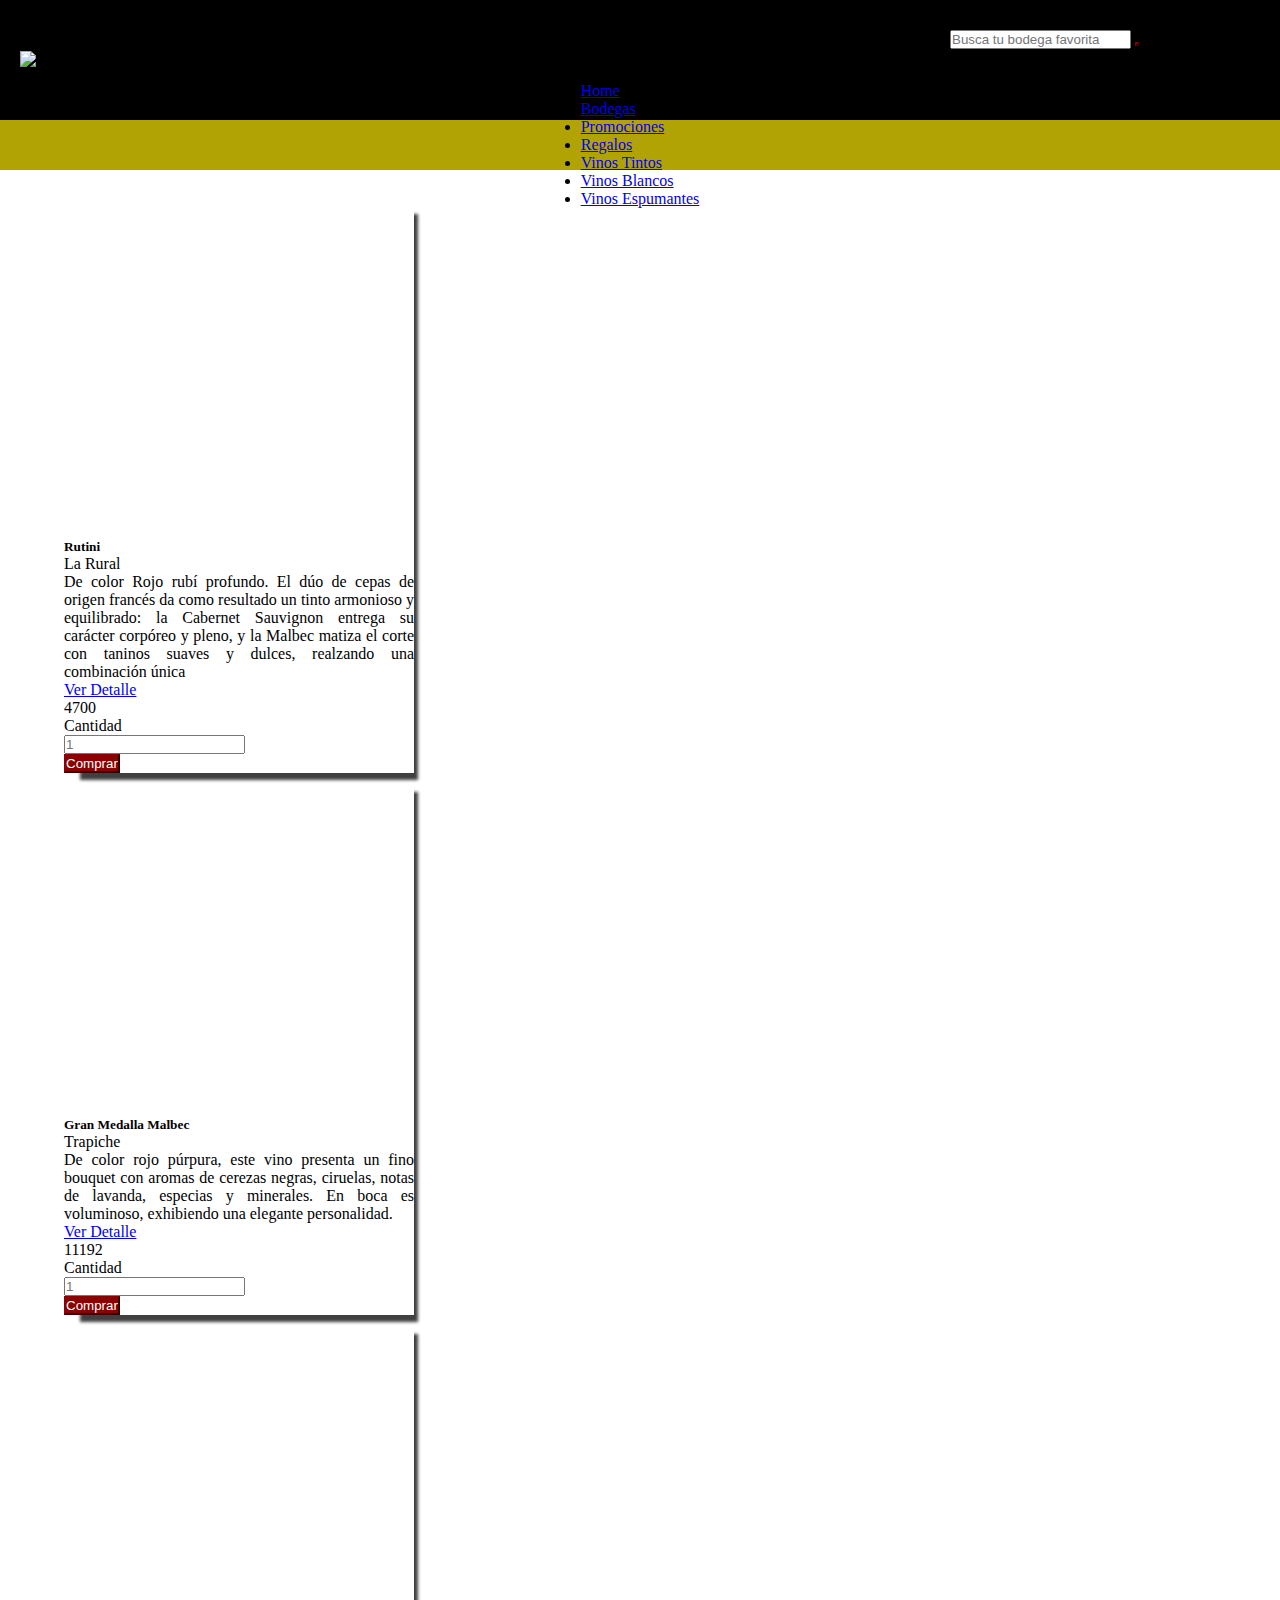
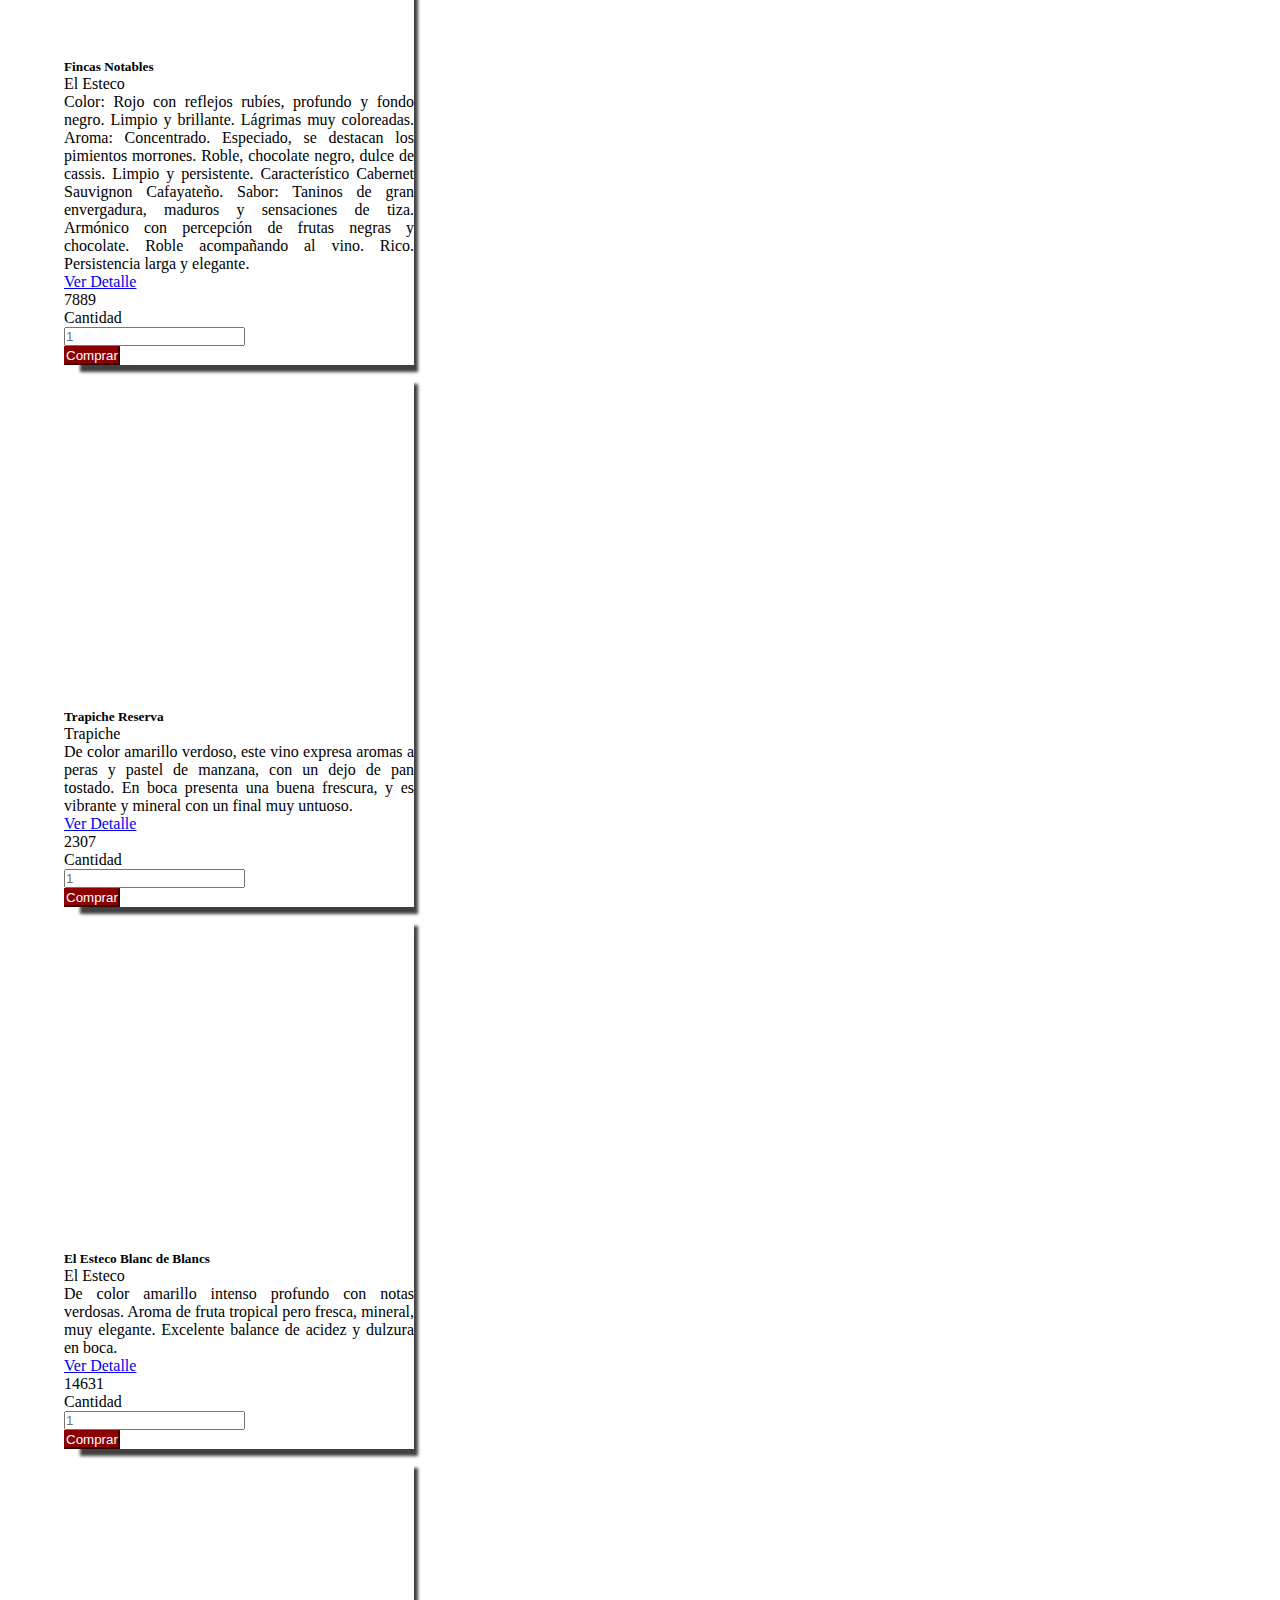
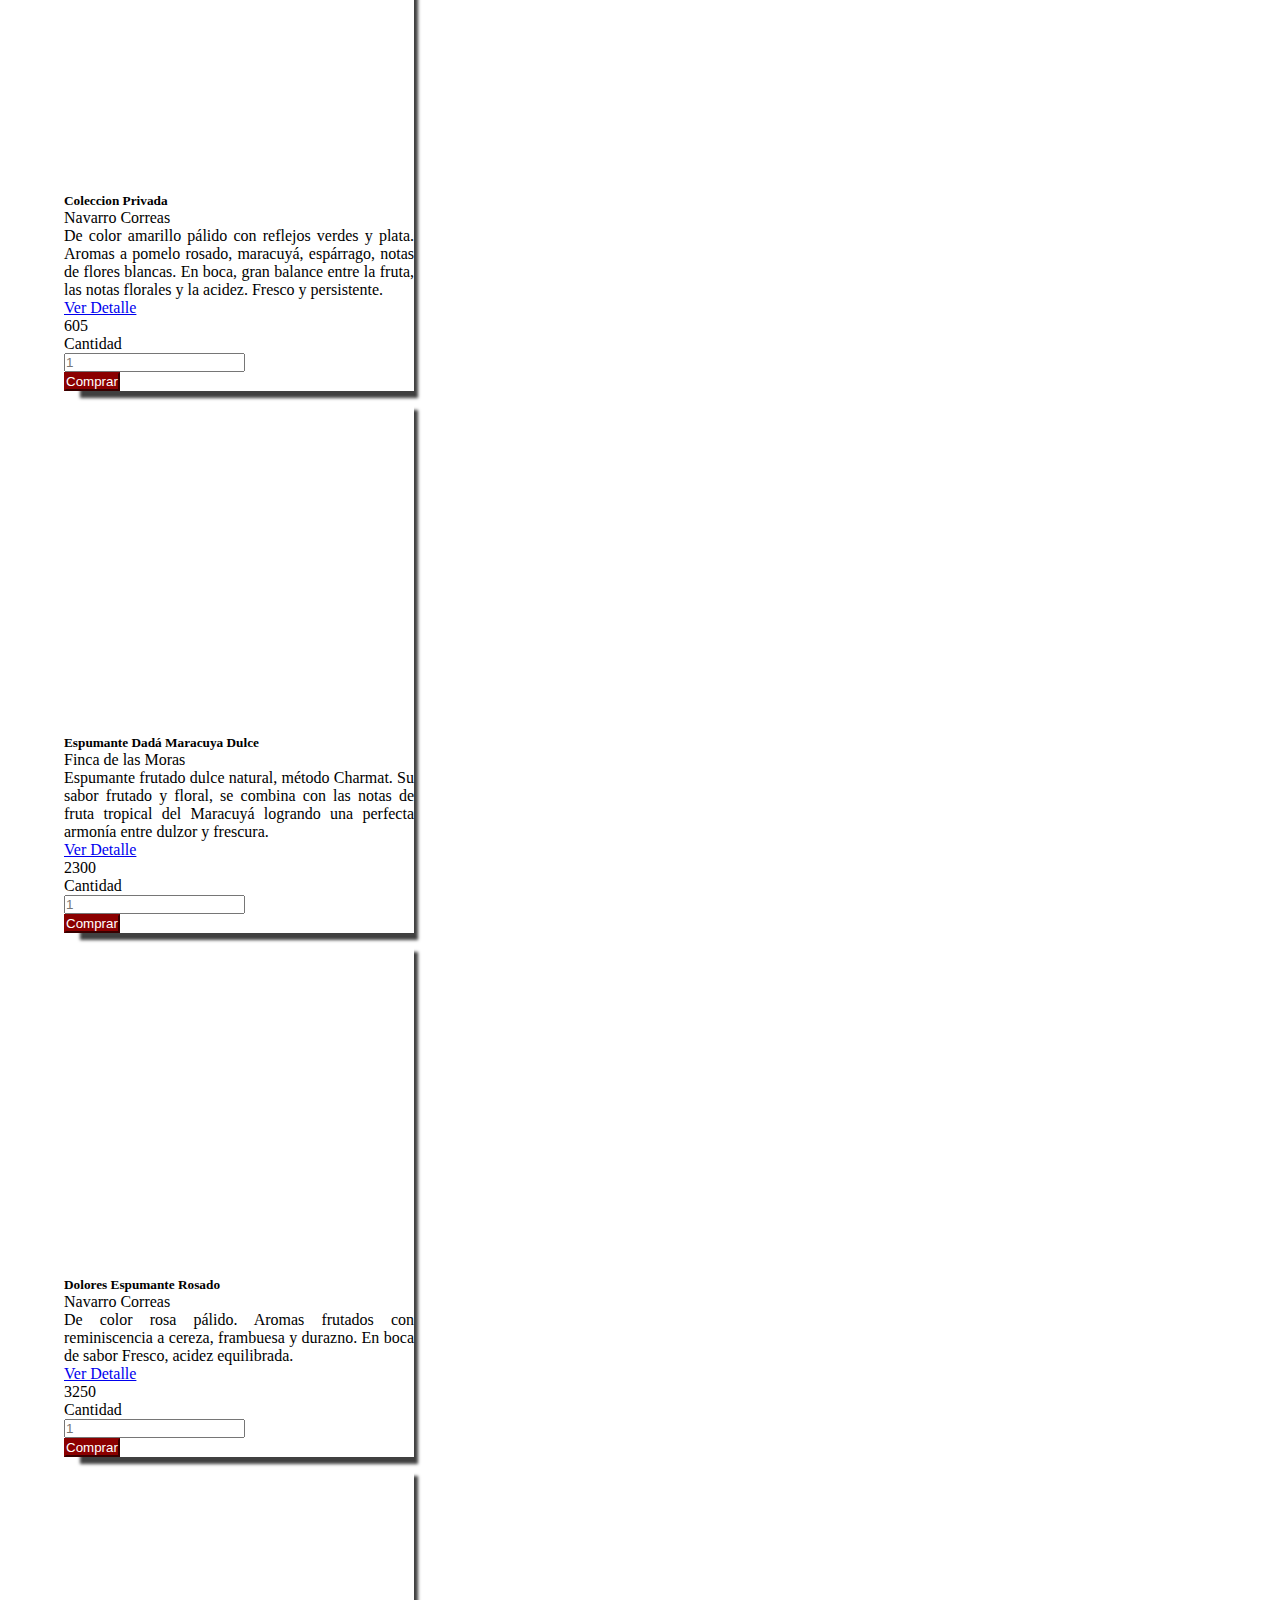
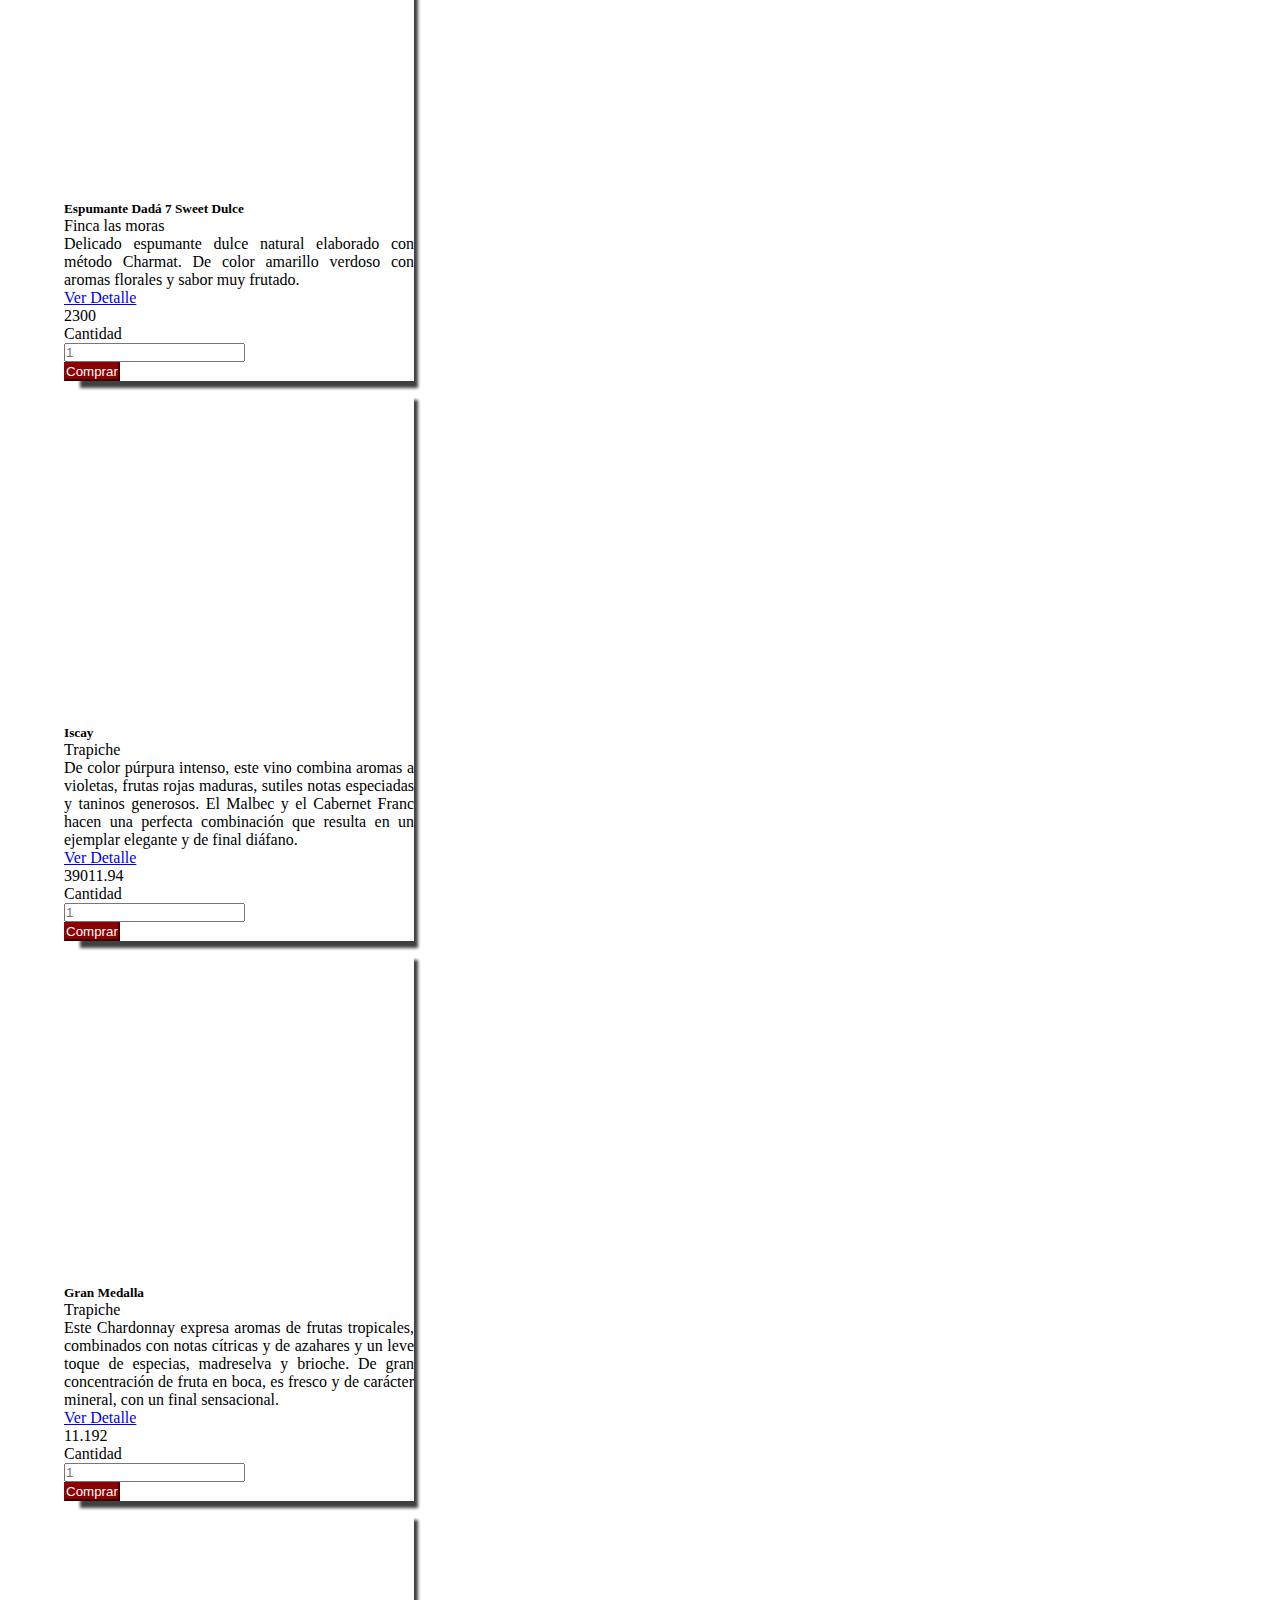
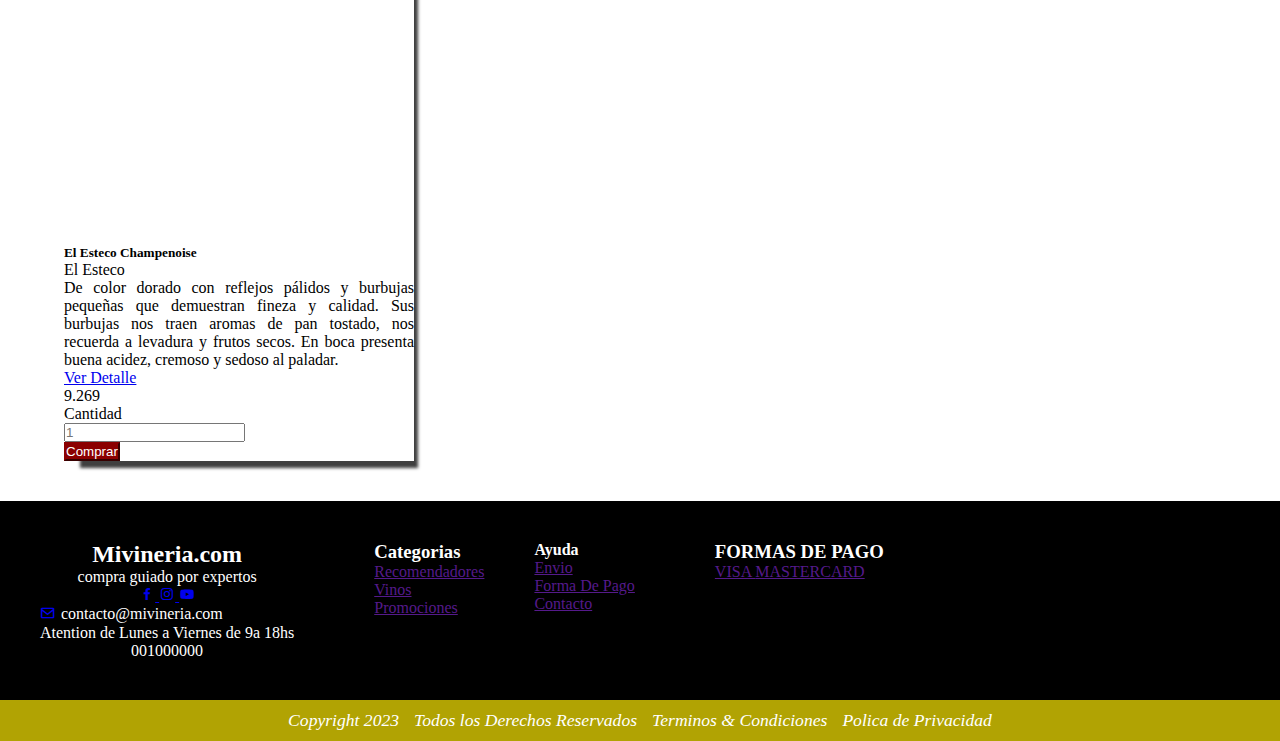
==== commit 16755ec0: "cambios" ====
--- a/index.html
+++ b/index.html
@@ -12,63 +12,68 @@
   <link rel="stylesheet" href="https://cdnjs.cloudflare.com/ajax/libs/font-awesome/6.3.0/css/all.min.css"
     integrity="sha512-SzlrxWUlpfuzQ+pcUCosxcglQRNAq/DZjVsC0lE40xsADsfeQoEypE+enwcOiGjk/bSuGGKHEyjSoQ1zVisanQ=="
     crossorigin="anonymous" referrerpolicy="no-referrer" />
-  <link rel="stylesheet" href="./css/index.css">
+  <link rel="stylesheet" href="./css/style.css">
   <link href="https://unpkg.com/boxicons@2.1.4/css/boxicons.min.css" rel="stylesheet" />
-  <title>Vitis Dorada</title>
+  <title>Mi Vineriass</title>
 </head>
 
 <body>
   <header>
     <section class="encabezado"><!-- NAVEGACION -->
       <div class="logo">
-        <img src="./multimedia/Logotipo_vitis.png" alt="Logo vitis Dorada">
-      </div>
+        <img src="./multimedia/Logo_vinoteca_Mesa_de_trabajo_1-01.png" alt="Logo vineria">
+      </div>
+
       <form class="d-flex">
-        <input class="form-control me-2" type="search" placeholder="Busca tu bodega favorita" aria-label="Search"
-          id="busqueda">
+        <input class="form-control me-2" type="search" placeholder="Busca tu bodega favorita" aria-label="Search" id="busqueda">
         <button class="btn btn-outline-success" type="submit"><i class="fa-solid fa-magnifying-glass"></i></button>
       </form>
     </section>
 
-
     <!-- BARRA DE NAVEGACION -->
     <nav class="navbar navbar-expand-lg " data-bs-theme="dark">
       <div class="container-fluid">
+        <!-- <a class="navbar-brand" href="#">Navbar</a>
+          <button class="navbar-toggler" type="button" data-bs-toggle="collapse" data-bs-target="#navbarNavDropdown"
+            aria-controls="navbarNavDropdown" aria-expanded="false" aria-label="Toggle navigation">
+            <span class="navbar-toggler-icon"></span>
+          </button> -->
         <div class="collapse navbar-collapse" id="navbarNavDropdown">
           <ul class="navbar-nav">
             <li class="nav-item">
-              <a class="nav-link link" aria-current="page" href="#" id="home">Home</a>
-            </li>
-            <li class="nav-item">
-              <a class="nav-link link" href="#" id="bodegas">Bodegas</a>
-            </li>
-            <li class="nav-item">
-              <a class="nav-link link" href="#" id="promociones">Promociones</a>
-            </li>
-            <li class="nav-item">
-              <a class="nav-link link" href="#" id="regalos">Regalos</a>
-            </li>
-            <li class="nav-item">
-              <a class="nav-link link" href="#" id="vinos">Todos los Vinos</a>
-            </li>
-
-            <li class="nav-item"><a class="nav-link link" href="#" id="tintos">Vinos Tintos</a></li>
-            <li class="nav-item"><a class="nav-link link" href="#" id="blancos">Vinos Blancos</a></li>
-            <li class="nav-item"><a class="nav-link link" href="#" id="espumantes">Vinos Espumantes</a></li>
-
+              <a class="nav-link" aria-current="page" href="#" id="home">Home</a>
+            </li>
+            <li class="nav-item">
+              <a class="nav-link" href="#" id="bodegas">Bodegas</a>
+            </li>
+            <li class="nav-item">
+              <a class="nav-link" href="#" id="promociones">Promociones</a>
+            </li>
+            <li class="nav-item">
+              <a class="nav-link" href="#" id="regalos">Regalos</a>
+            </li>
+            <li class="nav-item">
+              <a class="nav-link" href="#" id="tintos">Vinos Tintos</a>
+            </li>
+
+
+            <li class="nav-item">
+              <a class="nav-link" href="#" id="blancos">Vinos Blancos</a>
+            </li>
+            <li class="nav-item">
+              <a class="nav-link" href="#" id="espumantes">Vinos Espumantes</a>
+            </li>
 
 
           </ul>
         </div>
-
-      </div>
-
+      </div>
     </nav> <!--FIN DE LA BARRA DE NAVEGACION -->
 
     </section>
   </header>
   <main>
-    <!-- INICIO CAROUSEL PRINCIPAL-->
+    <!-- INICIO CAROUSEL -->
 
     <div id="carouselAuto" class="carousel slide" data-bs-ride="carousel">
       <div class="carousel-indicators">
@@ -116,8 +121,7 @@
 
         </div>
         <div class="carousel-item" style="background-image: url(./multimedia/carouselimagetres.png);">
-          <div class="fondo"></div>
-          <div class="contenidoCarouselDos"></div>
+
         </div>
       </div>
       <button class="carousel-control-prev" type="button" data-bs-target="#carouselAuto" data-bs-slide="prev">
@@ -129,134 +133,95 @@
         <span class="visually-hidden">Next</span>
       </button>
     </div>
-    <!--FIN DEL CAROUSEL PRINCIPAL-->
-    <!-- HOME: INICIO SECCION DESTACADOS -->
-    <section id="destacadosVinos">
-      <p class="tituloSeccionDestacado">Vinos Destacados</p>
-      <hr class="misc gray-misc">
-      <div class="contenidoSeccion">
-        <div class="cuadroImageSeccion">
-          <div class="contImgSeccion"></div>
-        </div>
-        <div class="infoSeccion" style="background-color: white">
-          <div id="carouselExampleAutoplaying" class="carousel slide carousel-dark" data-bs-ride="carousel">
-            <div class="carousel-inner innerDestacado">
-              <div class="carousel-item  item-destacado active">
-                <div class="cards-wrapper">
-                  <div class="card cardDestacado">
-                    <div class="image-wrapper"><img src="./multimedia/vino malbec.jpg" alt="..."></div>
-
-                    <div class="card-body">
-                      <p class="card-title title-destacado">Gran Medalla Malbec</p>
-                      <p class="card-text text-destacado">Vino Tinto</p>
-                      <p class="card-text text-destacado">Bodega Trapiche</p>
-                      <p class="card-text ">Precio: $ 11192</p>
-                      <a href="#" class="btn btn-destacado">Ver más</a>
-                    </div>
-                  </div>
-                  <!-- carta2 -->
-                  <div class="card cardDestacado">
-                    <div class="image-wrapper"><img src="./multimedia/dada_sparkling.png" alt="..."></div>
-                    <div class="card-body">
-                      <p class="card-title title-destacado">Dadá 7 Sweet Dulce</p>
-                      <p class="card-text text-destacado">Vino Espumante</p>
-                      <p class="card-text text-destacado">Finca las moras</p>
-                      <p class="card-text ">Precio: $ 2300</p>
-                      <a href="#" class="btn btn-destacado">Ver más</a>
-                    </div>
-                  </div>
-                </div>
-              </div>
-              <div class="carousel-item  item-destacado active">
-                <div class="cards-wrapper">
-                  <!-- carta3 -->
-                  <div class="card cardDestacado">
-                    <div class="image-wrapper"><img src="./multimedia/coleccionprivadasauvinionblanc.png" alt="...">
-                    </div>
-                    <div class="card-body">
-                      <p class="card-title title-destacado">Coleccion Privada</p>
-                      <p class="card-text text-destacado">Vino Blanco</p>
-                      <p class="card-text text-destacado">Bodega Navarro Correas</p>
-                      <p class="card-text ">Precio: $ 605</p>
-                      <a href="#" class="btn btn-destacado">Ver más</a>
-                    </div>
-                  </div>
-                  <div class="card cardDestacado">
-                    <div class="image-wrapper"><img src="./multimedia/dada_maracuya.jpeg" alt="..."></div>
-
-                    <div class="card-body">
-                      <p class="card-title title-destacado">Dadá Maracuya Dulce</p>
-                      <p class="card-text text-destacado">Vino Espumante</p>
-                      <p class="card-text text-destacado">Finca de las Moras</p>
-                      <p class="card-text ">Precio: $ 2300</p>
-                      <a href="#" class="btn btn-destacado">Ver más</a>
-                    </div>
-                  </div>
-                </div>
-              </div>
-              <div class="carousel-item item-destacado">
-                <div class="cards-wrapper">
-
-                  <!-- carta2 -->
-                  <div class="card cardDestacado">
-                    <div class="image-wrapper"><img src="./multimedia/EL-ESTECO-Blanc-de-Blancs.png" alt="..."></div>
-                    <div class="card-body">
-                      <p class="card-title title-destacado">El Esteco Blanc de Blancs</p>
-                      <p class="card-text text-destacado">Vino Blanco</p>
-                      <p class="card-text text-destacado">Bodega El Esteco</p>
-                      <p class="card-text ">Precio: $ 14631</p>
-                      <a href="#" class="btn btn-destacado">Ver más</a>
-                    </div>
-                  </div>
-                  <!-- carta3 -->
-                  <div class="card cardDestacado">
-                    <div class="image-wrapper"><img src="./multimedia/trapiche-reserva-chardonnay.jpg" alt="..."></div>
-                    <div class="card-body">
-                      <p class="card-title title-destacado">Gran Medalla</p>
-                      <p class="card-text text-destacado">Vino Blanco</p>
-                      <p class="card-text text-destacado">Bodega Trapiche</p>
-                      <p class="card-text ">Precio: $ 11192</p>
-                      <a href="#" class="btn btn-destacado">Ver más</a>
-                    </div>
-                  </div>
-                </div>
-
-              </div>
-
-            </div>
-            <button class="carousel-control-prev" type="button" data-bs-target="#carouselExampleAutoplaying"
-              data-bs-slide="prev">
-              <span class="carousel-control-prev-icon" aria-hidden="true"></span>
-              <span class="visually-hidden">Previous</span>
-            </button>
-            <button class="carousel-control-next" type="button" data-bs-target="#carouselExampleAutoplaying"
-              data-bs-slide="next">
-              <span class="carousel-control-next-icon" aria-hidden="true"></span>
-              <span class="visually-hidden">Next</span>
-            </button>
-          </div>
-
-
-        </div>
-      </div>
-
+
+
+
+    <!--FIN DEL CAROUSEL-->
+
+
+
+
+
+
+
+    <!-- INICIO DE LAS CARTAS -->
+    <section class="tarjetas" >
+      <div class="row row-cols-3 g-4" id="tarjetas"></div>
 
     </section>
-    <!-- HOME: FIN SECCION DESTACADOS -->
-
-
-
-
-
-
-
-
-    <!-- INICIO DE LAS CARTAS -->
-    <section class="tarjetas">
-      <div class="row row-cols-3 g-4" id="tarjetas"></div>
+
+    <!-- Detalle de Vinos -->
+    <section class="detalles" id="detalles">
+      <div class="card" style="width: 18rem;">
+        <img src="./multimedia/trapiche-reserva-chardonnay.jpg" class="card-img-top"
+          alt="Vino Trapiche reserva chardonnay">
+        <div class="card-body">
+          <p class="card-text">Vino Trapiche Reserva Chardonnay</p>
+        </div>
+      </div>
+      <!-- FICHA TECNICA -->
+      <div class="card text-center personalizada">
+        <div class="card-header">
+          <ul class="nav nav-tabs card-header-tabs">
+            <li class="nav-item">
+              <a class="nav-link active" aria-current="true" href="#">FICHA TÉCNICA</a>
+            </li>
+            <li class="nav-item">
+              <a class="nav-link" href="#">ACERCA DE LA LINEA</a>
+            </li>
+            <li class="nav-item">
+              <a class="nav-link disabled">OPINIONES</a>
+            </li>
+          </ul>
+        </div>
+        <div class="card-body">
+          <table class="table table-dark table-hover">
+            <tbody>
+              <tr>
+                <th scope="row">Bodega:</th>
+                <td></td>
+              </tr>
+              <tr>
+                <th scope="row">Región:</th>
+                <td></td>
+              </tr>
+              <tr>
+                <th scope="row">Viñedo:</th>
+                <td></td>
+              </tr>
+              <tr>
+                <th scope="row">Crianza:</th>
+                <td></td>
+              </tr>
+              <tr>
+                <th scope="row">Notas de Cata:</th>
+                <td></td>
+              </tr>
+              <tr>
+                <th scope="row">Tipo de productos:</th>
+                <td></td>
+              </tr>
+              <tr>
+                <th scope="row">Varietal:</th>
+                <td></td>
+              </tr>
+              <tr>
+                <th scope="row">Presentación:</th>
+                <td></td>
+              </tr>
+              <tr>
+                <th scope="row">Tiempo de Crianza:</th>
+                <td></td>
+              </tr>
+            </tbody>
+          </table>
+          </table>
+        </div>
+      </div>
+
+
 
     </section>
-
 
 
 
@@ -370,8 +335,8 @@
   <script src="https://cdn.jsdelivr.net/npm/bootstrap@5.3.0-alpha1/dist/js/bootstrap.bundle.min.js"
     integrity="sha384-w76AqPfDkMBDXo30jS1Sgez6pr3x5MlQ1ZAGC+nuZB+EYdgRZgiwxhTBTkF7CXvN"
     crossorigin="anonymous"></script>
-  <script src="./archivosJavaS/vineriaBase.js"></script>
-  <script src="./archivosJavaS/index.js"></script>
+  <script src="./archivos javaS/vineriaBase.js"></script>
+  <script src="./archivos javaS/index.js"></script>
 </body>
 
 </html>--- a/css/style.css
+++ b/css/style.css
@@ -0,0 +1,337 @@
+*{
+    margin:0;
+    padding:0;
+    box-sizing: border-box;
+}
+body{
+    width: 100%;
+    height: 100%;
+}
+/* ESTILOS DEL HEADER */
+header{
+    width: 100vw;
+    height: auto;
+    display: flex;
+    flex-direction: column;
+    justify-content: center;
+    align-items: center;
+    /* position: fixed;
+    left: 0;
+    top:0; */
+}
+
+.encabezado{
+    background-color: black;
+    display: flex;
+    flex-direction: row;
+    width:100%;
+    height: 120px;
+    justify-content: space-between;
+    align-items: center;
+    padding:0px 20px;
+}
+.logo >img{
+    width: 60%;
+    height: 20%;
+}
+.d-flex{
+    width: 25%;
+    height: 50%;
+}
+.navbar{
+    background-color: #B1A303; 
+    display: flex;
+    flex-direction: row;
+    justify-content: center;
+    align-items: center;
+    width: 100%;
+    height: 50px;
+    
+}
+/* ESTILOS DEL MAIN */
+/* main general */
+
+main{
+    height: auto;
+    width: 100vw;
+    display: flex;
+    flex-direction: column;
+    justify-content: center;
+    align-items: center;
+    /* margin-top: 180px; */
+}
+/* ESTILOS DEL CAROUSEL */
+.carousel{
+    width: 100%;
+    height: auto;
+    display:none;
+}
+.contenidoCarousel{
+    width: 90%;
+    height: 90%;
+    display: flex;
+    flex-direction: row;
+  justify-content: center;
+  align-items: center;
+  z-index: 10;
+}
+.fondo{
+    background-color: black;
+    opacity: 50%;
+    width: 80%;
+    height: 90%;
+    position: absolute;
+    left: 10%;
+    top:5%;
+}
+.carousel-item {
+    height: 75vh;
+    min-height: 300px;
+    background: no-repeat center center scroll;
+    -webkit-background-size: cover;
+    -moz-background-size: cover;
+    -o-background-size: cover;
+    background-size: cover;
+    color: #ffffff;
+  }
+
+.gift{
+    display: flex;
+    flex-direction: row;
+    position: relative;
+    left:100px;
+    width:540px;
+    height: 200px;
+    z-index: 10;
+} 
+.textoGift{
+    display: flex;
+    flex-direction: column;
+    justify-content: space-evenly;
+    align-items: center;
+    row-gap: 20px;
+    z-index: 10;
+}
+.tituloCarousel{
+    font-size: 2em;
+    font-weight: bold;
+}
+.tituloDosCarousel{
+    font-size: 1.5em;
+    font-weight: bold;
+}
+.tituloTresCarousel{
+    font-size: 1.2em;
+}
+
+.contenidoCarouselDos{
+    width: 90%;
+    height: 90%;
+    display: flex;
+    flex-direction: column;
+  justify-content:space-around;
+  align-items: center;
+  z-index: 10;
+  margin:0% 5%;
+}
+.descripcionPromo{
+    width: 90%;
+    height: 90%;
+    display: flex;
+    flex-direction: row;
+  justify-content:space-around;
+  align-items: flex-start;
+  z-index: 10;
+  margin:2% 5%;
+}
+.textoPromo{
+    display: flex;
+    flex-direction: column;
+    justify-content: space-evenly;
+    align-items: center;
+    row-gap: 20px;
+    z-index: 10;
+}
+.textoDescuento{
+    display: flex;
+    flex-direction: column;
+    justify-content: flex-start;
+    align-items: center;
+    /* row-gap: 20px; */
+    z-index: 10;
+}
+.formaDescuento{
+    display: flex;
+    flex-direction: column;
+    justify-content: center;
+    align-items: center;
+    position: relative;
+    top:0%;
+    left: 0%;
+    z-index: 3;
+    width: 0px;
+    height: 180px;
+    border-left: 50px solid #B1A303;
+    border-right: 50px solid #B1A303;
+    border-bottom: 35px solid transparent;
+    font-weight: bold;
+    color:antiquewhite;
+}
+.condicionDescuento{
+    display: flex;
+    flex-direction:row;
+    justify-content: center;
+    align-items: center;
+    z-index: 10;
+    font-size: 1.1em;
+}
+
+/* CONTENIDO DE LA PAGINA */
+.btn{
+    background-color: #8b0000;
+    border-color: #8b0000;
+    color:white;
+
+}
+.btn:hover{
+    background-color: #B1A303;
+    border-color:#B1A303 ;
+}
+/* CARTAS */
+.tarjetas {
+    display: flex;
+    flex-direction: column;
+    width: 90%;
+    row-gap: 10px;
+  margin-top: 25px;
+}
+.col-md-8{
+    display: flex;
+}
+.col-md-4{
+    width: 116px;
+    height: 344px;
+}
+
+.card {
+    text-align: justify;
+    height: auto;
+    width: 350px;
+    justify-content: space-between;
+
+    box-shadow: 10px 13px 3px -6px rgba(0, 0, 0, 0.75);
+    -webkit-box-shadow: 10px 13px 3px -6px rgba(0, 0, 0, 0.75);
+    -moz-box-shadow: 10px 13px 3px -6px rgba(0, 0, 0, 0.75);
+}
+
+.card-body{
+    display: flex;
+    flex-direction: column;
+    justify-content: space-between;
+}
+.img-carta{
+    width: 80%;
+    height: auto;
+    margin:2% 10%;
+    display: flex;
+    flex-direction: row;
+    justify-content: center;
+}
+.card>img {
+    display: block;
+}
+
+.form{
+    margin:0;
+    text-align: right;
+}
+.forma{
+    display: flex;
+    flex-direction: row;
+    justify-content: center;
+    align-items: center;
+    position: relative;
+    top:0%;
+    left: 0%;
+    z-index: 3;
+    width: 0px;
+    height: 90px;
+    border-left: 50px solid #B1A303;
+    border-right: 50px solid #B1A303;
+    border-bottom: 35px solid transparent;
+    font-weight: bold;
+    color:antiquewhite;
+}
+/* ESTILOS DE LA SECCION DETALLES DE LOS VINOS */
+.detalles{
+display: flex;
+width: 80%;
+height: auto;
+flex-direction: row;
+justify-content: center;
+align-items: center;
+column-gap: 40px;
+display:none;
+}
+
+.personalizada{
+    width: 50%;
+    height: auto;
+}
+/* alineacion de la tabla de ficha tecnica */
+.text-center{
+    text-align: left !important;
+}
+
+/*TRABAJANDO EN EL FOOTER*/
+
+.footer{
+    width: 100%;
+    display: flex;
+    flex-direction:column ;
+    margin-top: 40px;
+    background:black;
+    color: #fff;
+}
+
+.footer-contain{
+    display: flex;
+    gap: 80px;
+    padding: 40px;
+}
+
+.footer-content{
+    display: flex;
+    flex-direction: column;
+    text-align: center;
+}
+
+.mail-footer{
+    display: flex;
+    gap: 5px;
+}
+
+.footer-content2{
+    display: flex;
+    gap: 50px;
+}
+
+.footer-content2-link{
+    display: flex;
+    flex-direction: column;
+}
+
+
+.copyright{
+    width: 100%;
+    display: flex;
+    font-size: 1.1rem;
+    background:#B1A303 ;
+    padding: 10px;
+    justify-content: center;
+    align-items: center;
+    gap: 15px;
+    font-style: italic;
+}
+
+
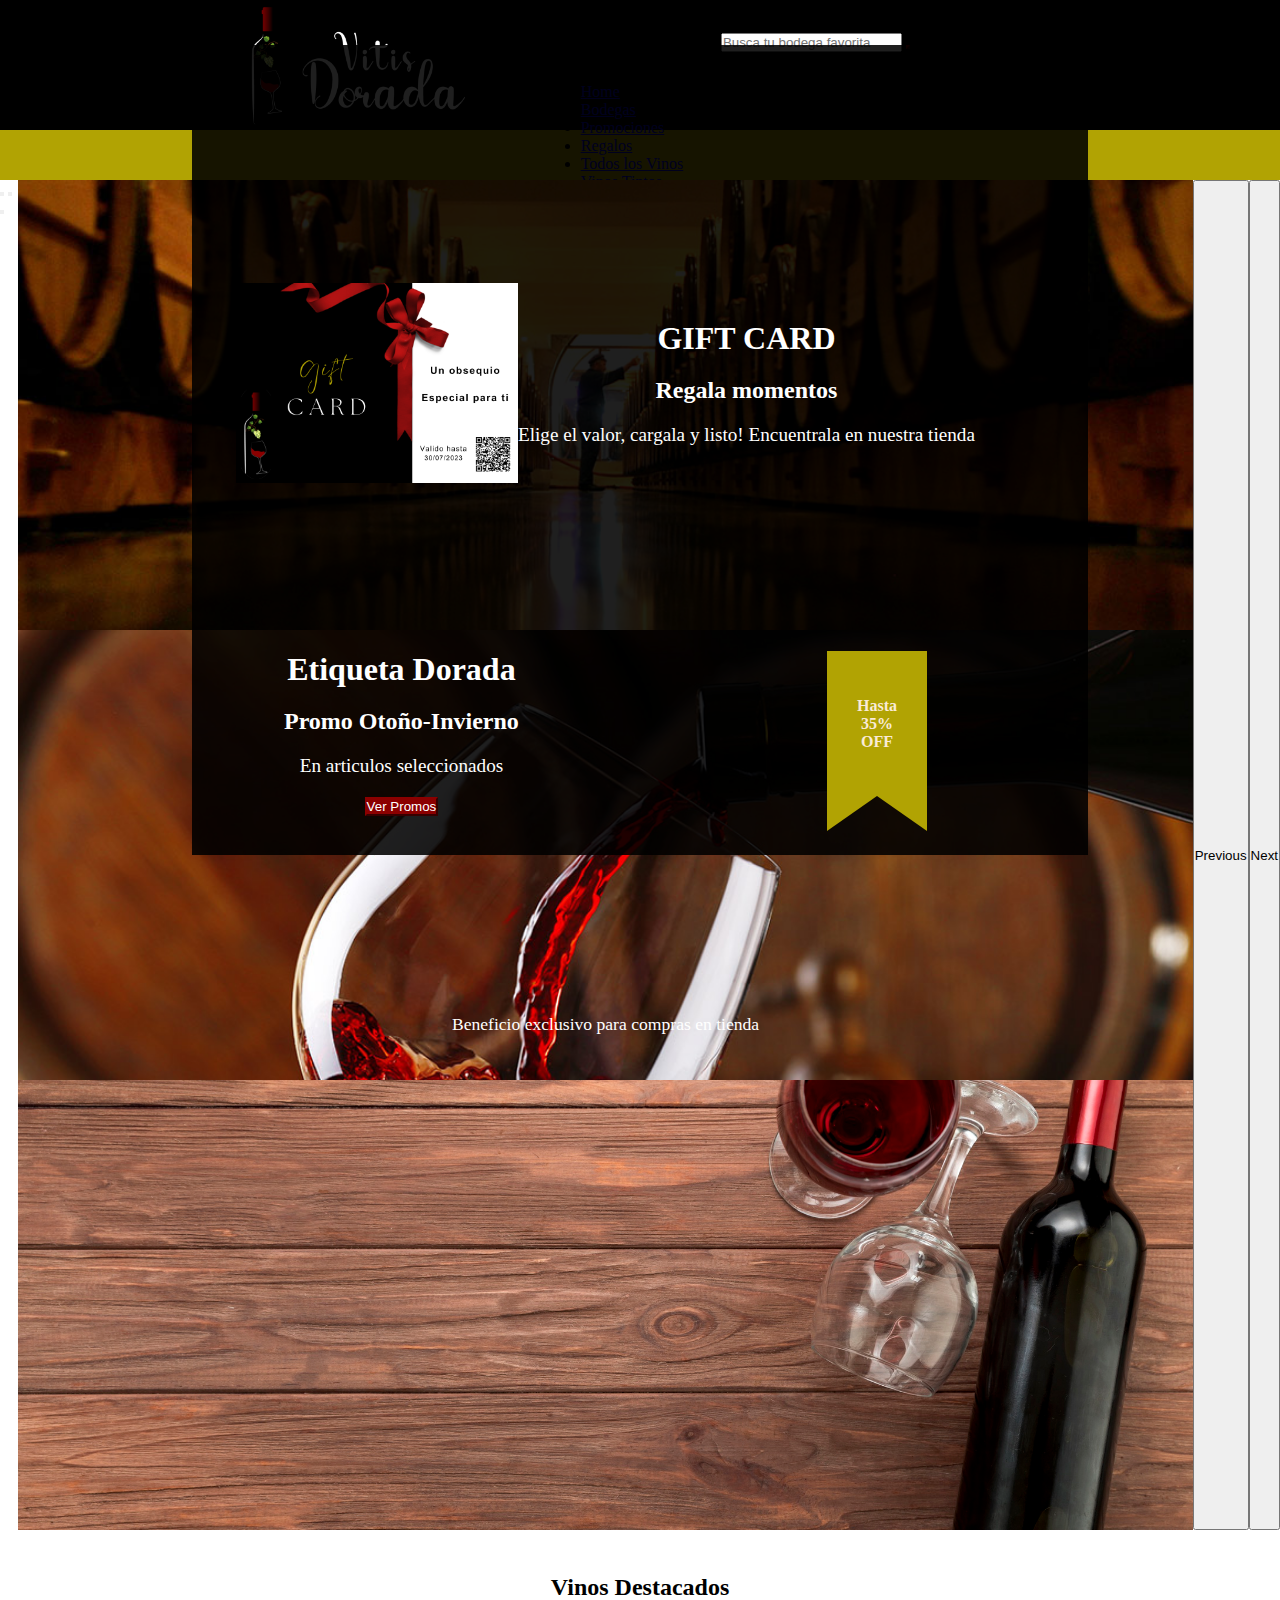
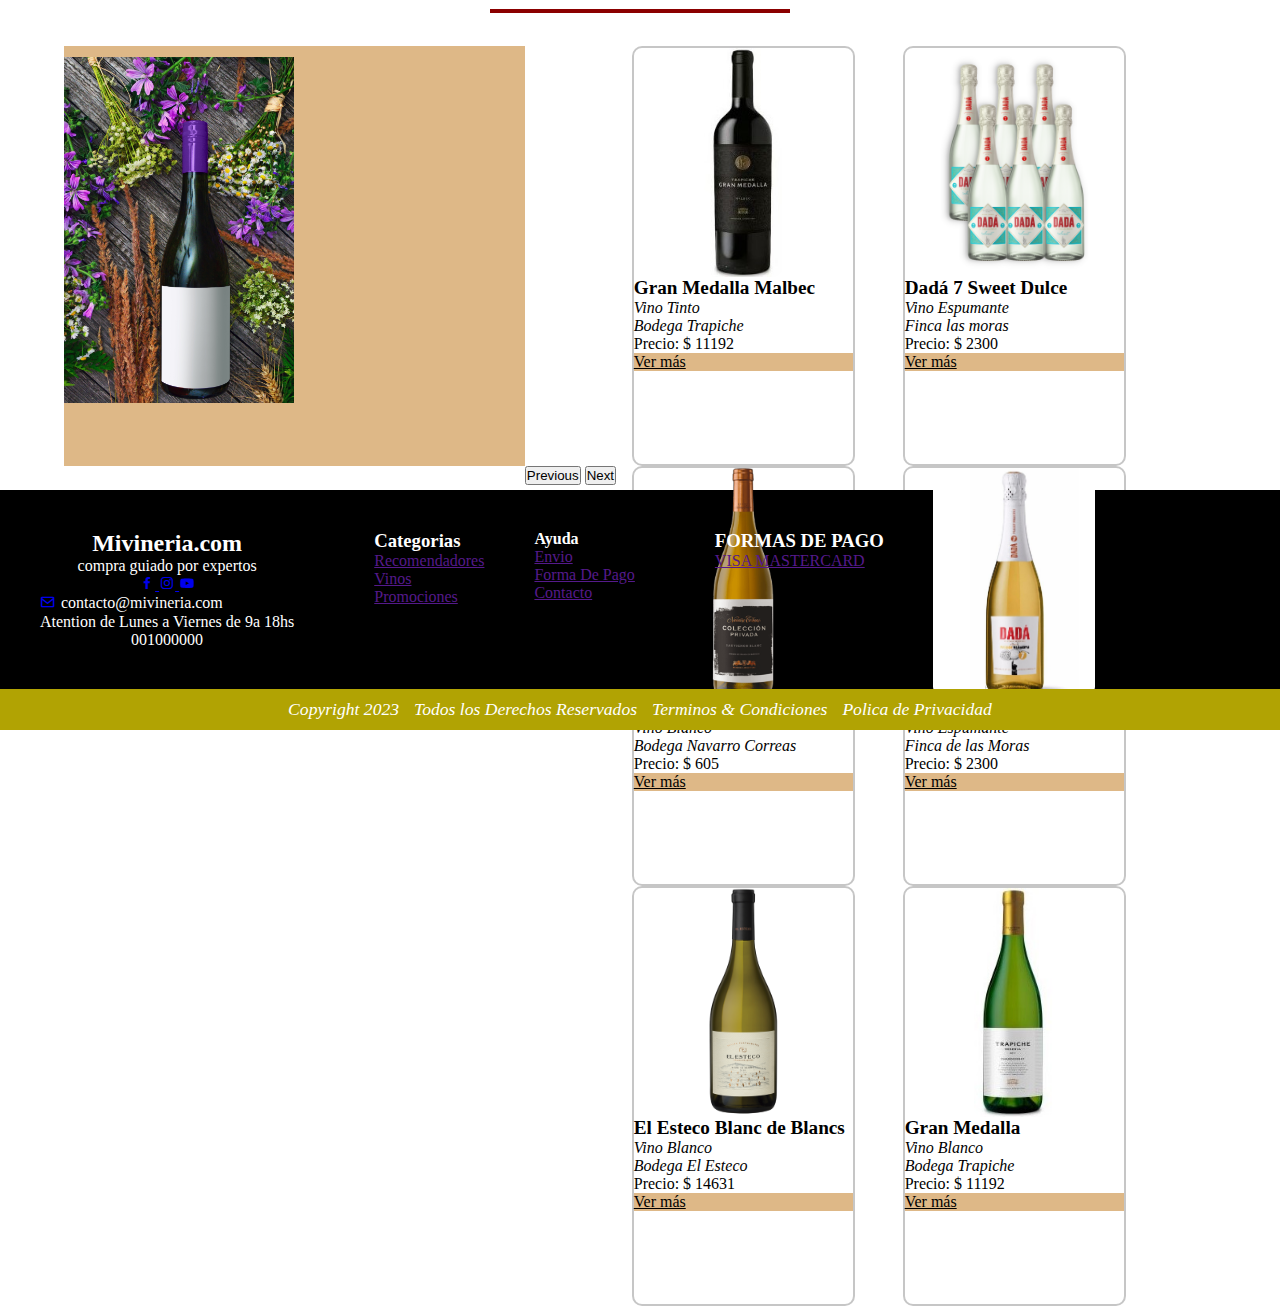
==== commit 8d2d80f0: "Merge branch 'main' of https://github.com/Aimeth-mesones/Vineria" ====
--- a/index.html
+++ b/index.html
@@ -12,68 +12,63 @@
   <link rel="stylesheet" href="https://cdnjs.cloudflare.com/ajax/libs/font-awesome/6.3.0/css/all.min.css"
     integrity="sha512-SzlrxWUlpfuzQ+pcUCosxcglQRNAq/DZjVsC0lE40xsADsfeQoEypE+enwcOiGjk/bSuGGKHEyjSoQ1zVisanQ=="
     crossorigin="anonymous" referrerpolicy="no-referrer" />
-  <link rel="stylesheet" href="./css/style.css">
+  <link rel="stylesheet" href="./css/index.css">
   <link href="https://unpkg.com/boxicons@2.1.4/css/boxicons.min.css" rel="stylesheet" />
-  <title>Mi Vineriass</title>
+  <title>Vitis Dorada</title>
 </head>
 
 <body>
   <header>
     <section class="encabezado"><!-- NAVEGACION -->
       <div class="logo">
-        <img src="./multimedia/Logo_vinoteca_Mesa_de_trabajo_1-01.png" alt="Logo vineria">
-      </div>
-
+        <img src="./multimedia/Logotipo_vitis.png" alt="Logo vitis Dorada">
+      </div>
       <form class="d-flex">
-        <input class="form-control me-2" type="search" placeholder="Busca tu bodega favorita" aria-label="Search" id="busqueda">
+        <input class="form-control me-2" type="search" placeholder="Busca tu bodega favorita" aria-label="Search"
+          id="busqueda">
         <button class="btn btn-outline-success" type="submit"><i class="fa-solid fa-magnifying-glass"></i></button>
       </form>
     </section>
 
+
     <!-- BARRA DE NAVEGACION -->
     <nav class="navbar navbar-expand-lg " data-bs-theme="dark">
       <div class="container-fluid">
-        <!-- <a class="navbar-brand" href="#">Navbar</a>
-          <button class="navbar-toggler" type="button" data-bs-toggle="collapse" data-bs-target="#navbarNavDropdown"
-            aria-controls="navbarNavDropdown" aria-expanded="false" aria-label="Toggle navigation">
-            <span class="navbar-toggler-icon"></span>
-          </button> -->
         <div class="collapse navbar-collapse" id="navbarNavDropdown">
           <ul class="navbar-nav">
             <li class="nav-item">
-              <a class="nav-link" aria-current="page" href="#" id="home">Home</a>
-            </li>
-            <li class="nav-item">
-              <a class="nav-link" href="#" id="bodegas">Bodegas</a>
-            </li>
-            <li class="nav-item">
-              <a class="nav-link" href="#" id="promociones">Promociones</a>
-            </li>
-            <li class="nav-item">
-              <a class="nav-link" href="#" id="regalos">Regalos</a>
-            </li>
-            <li class="nav-item">
-              <a class="nav-link" href="#" id="tintos">Vinos Tintos</a>
-            </li>
-
-
-            <li class="nav-item">
-              <a class="nav-link" href="#" id="blancos">Vinos Blancos</a>
-            </li>
-            <li class="nav-item">
-              <a class="nav-link" href="#" id="espumantes">Vinos Espumantes</a>
-            </li>
+              <a class="nav-link link" aria-current="page" href="#" id="home">Home</a>
+            </li>
+            <li class="nav-item">
+              <a class="nav-link link" href="#" id="bodegas">Bodegas</a>
+            </li>
+            <li class="nav-item">
+              <a class="nav-link link" href="#" id="promociones">Promociones</a>
+            </li>
+            <li class="nav-item">
+              <a class="nav-link link" href="#" id="regalos">Regalos</a>
+            </li>
+            <li class="nav-item">
+              <a class="nav-link link" href="#" id="vinos">Todos los Vinos</a>
+            </li>
+
+            <li class="nav-item"><a class="nav-link link" href="#" id="tintos">Vinos Tintos</a></li>
+            <li class="nav-item"><a class="nav-link link" href="#" id="blancos">Vinos Blancos</a></li>
+            <li class="nav-item"><a class="nav-link link" href="#" id="espumantes">Vinos Espumantes</a></li>
+
 
 
           </ul>
         </div>
-      </div>
+
+      </div>
+
     </nav> <!--FIN DE LA BARRA DE NAVEGACION -->
 
     </section>
   </header>
   <main>
-    <!-- INICIO CAROUSEL -->
+    <!-- INICIO CAROUSEL PRINCIPAL-->
 
     <div id="carouselAuto" class="carousel slide" data-bs-ride="carousel">
       <div class="carousel-indicators">
@@ -121,7 +116,8 @@
 
         </div>
         <div class="carousel-item" style="background-image: url(./multimedia/carouselimagetres.png);">
-
+          <div class="fondo"></div>
+          <div class="contenidoCarouselDos"></div>
         </div>
       </div>
       <button class="carousel-control-prev" type="button" data-bs-target="#carouselAuto" data-bs-slide="prev">
@@ -133,10 +129,121 @@
         <span class="visually-hidden">Next</span>
       </button>
     </div>
-
-
-
-    <!--FIN DEL CAROUSEL-->
+    <!--FIN DEL CAROUSEL PRINCIPAL-->
+    <!-- HOME: INICIO SECCION DESTACADOS -->
+    <section id="destacadosVinos">
+      <p class="tituloSeccionDestacado">Vinos Destacados</p>
+      <hr class="misc gray-misc">
+      <div class="contenidoSeccion">
+        <div class="cuadroImageSeccion">
+          <div class="contImgSeccion"></div>
+        </div>
+        <div class="infoSeccion" style="background-color: white">
+          <div id="carouselExampleAutoplaying" class="carousel slide carousel-dark" data-bs-ride="carousel">
+            <div class="carousel-inner innerDestacado">
+              <div class="carousel-item  item-destacado active">
+                <div class="cards-wrapper">
+                  <div class="card cardDestacado">
+                    <div class="image-wrapper"><img src="./multimedia/vino malbec.jpg" alt="..."></div>
+
+                    <div class="card-body">
+                      <p class="card-title title-destacado">Gran Medalla Malbec</p>
+                      <p class="card-text text-destacado">Vino Tinto</p>
+                      <p class="card-text text-destacado">Bodega Trapiche</p>
+                      <p class="card-text ">Precio: $ 11192</p>
+                      <a href="#" class="btn btn-destacado">Ver más</a>
+                    </div>
+                  </div>
+                  <!-- carta2 -->
+                  <div class="card cardDestacado">
+                    <div class="image-wrapper"><img src="./multimedia/dada_sparkling.png" alt="..."></div>
+                    <div class="card-body">
+                      <p class="card-title title-destacado">Dadá 7 Sweet Dulce</p>
+                      <p class="card-text text-destacado">Vino Espumante</p>
+                      <p class="card-text text-destacado">Finca las moras</p>
+                      <p class="card-text ">Precio: $ 2300</p>
+                      <a href="#" class="btn btn-destacado">Ver más</a>
+                    </div>
+                  </div>
+                </div>
+              </div>
+              <div class="carousel-item  item-destacado active">
+                <div class="cards-wrapper">
+                  <!-- carta3 -->
+                  <div class="card cardDestacado">
+                    <div class="image-wrapper"><img src="./multimedia/coleccionprivadasauvinionblanc.png" alt="...">
+                    </div>
+                    <div class="card-body">
+                      <p class="card-title title-destacado">Coleccion Privada</p>
+                      <p class="card-text text-destacado">Vino Blanco</p>
+                      <p class="card-text text-destacado">Bodega Navarro Correas</p>
+                      <p class="card-text ">Precio: $ 605</p>
+                      <a href="#" class="btn btn-destacado">Ver más</a>
+                    </div>
+                  </div>
+                  <div class="card cardDestacado">
+                    <div class="image-wrapper"><img src="./multimedia/dada_maracuya.jpeg" alt="..."></div>
+
+                    <div class="card-body">
+                      <p class="card-title title-destacado">Dadá Maracuya Dulce</p>
+                      <p class="card-text text-destacado">Vino Espumante</p>
+                      <p class="card-text text-destacado">Finca de las Moras</p>
+                      <p class="card-text ">Precio: $ 2300</p>
+                      <a href="#" class="btn btn-destacado">Ver más</a>
+                    </div>
+                  </div>
+                </div>
+              </div>
+              <div class="carousel-item item-destacado">
+                <div class="cards-wrapper">
+
+                  <!-- carta2 -->
+                  <div class="card cardDestacado">
+                    <div class="image-wrapper"><img src="./multimedia/EL-ESTECO-Blanc-de-Blancs.png" alt="..."></div>
+                    <div class="card-body">
+                      <p class="card-title title-destacado">El Esteco Blanc de Blancs</p>
+                      <p class="card-text text-destacado">Vino Blanco</p>
+                      <p class="card-text text-destacado">Bodega El Esteco</p>
+                      <p class="card-text ">Precio: $ 14631</p>
+                      <a href="#" class="btn btn-destacado">Ver más</a>
+                    </div>
+                  </div>
+                  <!-- carta3 -->
+                  <div class="card cardDestacado">
+                    <div class="image-wrapper"><img src="./multimedia/trapiche-reserva-chardonnay.jpg" alt="..."></div>
+                    <div class="card-body">
+                      <p class="card-title title-destacado">Gran Medalla</p>
+                      <p class="card-text text-destacado">Vino Blanco</p>
+                      <p class="card-text text-destacado">Bodega Trapiche</p>
+                      <p class="card-text ">Precio: $ 11192</p>
+                      <a href="#" class="btn btn-destacado">Ver más</a>
+                    </div>
+                  </div>
+                </div>
+
+              </div>
+
+            </div>
+            <button class="carousel-control-prev" type="button" data-bs-target="#carouselExampleAutoplaying"
+              data-bs-slide="prev">
+              <span class="carousel-control-prev-icon" aria-hidden="true"></span>
+              <span class="visually-hidden">Previous</span>
+            </button>
+            <button class="carousel-control-next" type="button" data-bs-target="#carouselExampleAutoplaying"
+              data-bs-slide="next">
+              <span class="carousel-control-next-icon" aria-hidden="true"></span>
+              <span class="visually-hidden">Next</span>
+            </button>
+          </div>
+
+
+        </div>
+      </div>
+
+
+    </section>
+    <!-- HOME: FIN SECCION DESTACADOS -->
+
 
 
 
@@ -145,83 +252,11 @@
 
 
     <!-- INICIO DE LAS CARTAS -->
-    <section class="tarjetas" >
+    <section class="tarjetas">
       <div class="row row-cols-3 g-4" id="tarjetas"></div>
 
     </section>
 
-    <!-- Detalle de Vinos -->
-    <section class="detalles" id="detalles">
-      <div class="card" style="width: 18rem;">
-        <img src="./multimedia/trapiche-reserva-chardonnay.jpg" class="card-img-top"
-          alt="Vino Trapiche reserva chardonnay">
-        <div class="card-body">
-          <p class="card-text">Vino Trapiche Reserva Chardonnay</p>
-        </div>
-      </div>
-      <!-- FICHA TECNICA -->
-      <div class="card text-center personalizada">
-        <div class="card-header">
-          <ul class="nav nav-tabs card-header-tabs">
-            <li class="nav-item">
-              <a class="nav-link active" aria-current="true" href="#">FICHA TÉCNICA</a>
-            </li>
-            <li class="nav-item">
-              <a class="nav-link" href="#">ACERCA DE LA LINEA</a>
-            </li>
-            <li class="nav-item">
-              <a class="nav-link disabled">OPINIONES</a>
-            </li>
-          </ul>
-        </div>
-        <div class="card-body">
-          <table class="table table-dark table-hover">
-            <tbody>
-              <tr>
-                <th scope="row">Bodega:</th>
-                <td></td>
-              </tr>
-              <tr>
-                <th scope="row">Región:</th>
-                <td></td>
-              </tr>
-              <tr>
-                <th scope="row">Viñedo:</th>
-                <td></td>
-              </tr>
-              <tr>
-                <th scope="row">Crianza:</th>
-                <td></td>
-              </tr>
-              <tr>
-                <th scope="row">Notas de Cata:</th>
-                <td></td>
-              </tr>
-              <tr>
-                <th scope="row">Tipo de productos:</th>
-                <td></td>
-              </tr>
-              <tr>
-                <th scope="row">Varietal:</th>
-                <td></td>
-              </tr>
-              <tr>
-                <th scope="row">Presentación:</th>
-                <td></td>
-              </tr>
-              <tr>
-                <th scope="row">Tiempo de Crianza:</th>
-                <td></td>
-              </tr>
-            </tbody>
-          </table>
-          </table>
-        </div>
-      </div>
-
-
-
-    </section>
 
 
 
@@ -335,8 +370,8 @@
   <script src="https://cdn.jsdelivr.net/npm/bootstrap@5.3.0-alpha1/dist/js/bootstrap.bundle.min.js"
     integrity="sha384-w76AqPfDkMBDXo30jS1Sgez6pr3x5MlQ1ZAGC+nuZB+EYdgRZgiwxhTBTkF7CXvN"
     crossorigin="anonymous"></script>
-  <script src="./archivos javaS/vineriaBase.js"></script>
-  <script src="./archivos javaS/index.js"></script>
+  <script src="./archivosJavaS/vineriaBase.js"></script>
+  <script src="./archivosJavaS/index.js"></script>
 </body>
 
 </html>--- a/css/index.css
+++ b/css/index.css
@@ -0,0 +1,448 @@
+*{
+    margin:0;
+    padding:0;
+    box-sizing: border-box;
+}
+html,body{
+    width: 100vw;
+    height: 100%;
+}
+/* ESTILOS DEL HEADER */
+header{
+    width: 100%;
+    height: auto;
+    display: flex;
+    flex-direction: column;
+    justify-content: center;
+    align-items: center;
+    /* position: fixed;
+    left: 0;
+    top:0; */
+}
+
+.encabezado{
+    background-color: black;
+    display: flex;
+    flex-direction: row;
+    width:100%;
+    height: 130px;
+    justify-content: space-evenly;
+    align-items: center;
+}
+.logo{
+    display: flex;
+    flex-direction: row;
+    height:95%;
+}
+
+.d-flex{
+    width: 25%;
+    height: 50%;
+}
+.navbar{
+    background-color: #B1A303; 
+    display: flex;
+    flex-direction: row;
+    justify-content: center;
+    align-items: center;
+    width: 100%;
+    height: 50px;
+    
+}
+/* ESTILOS DEL MAIN */
+/* main general */
+
+main{
+    height: auto;
+    width: 100%;
+    display: flex;
+    flex-direction: column;
+    justify-content: center;
+    align-items: center;
+    /* margin-top: 180px; */
+}
+/* ESTILOS DEL CAROUSEL */
+
+.carousel{
+    width: 100%;
+    height: auto;
+    /* display: none; */
+    
+}
+.carousel-inner{
+    width: 100%;
+}
+.carousel-item {
+    width: 100%;
+    height: 50vh;
+    min-height: 300px;
+    background: no-repeat center center scroll;
+    -webkit-background-size: cover;
+    -moz-background-size: cover;
+    -o-background-size: cover;
+    background-size: cover;
+    color: #ffffff;
+  }
+.contenidoCarousel{
+    width: 80%;
+    height: 90%;
+    display: flex;
+    flex-direction: row;
+  justify-content: center;
+  align-items: center;
+  z-index: 10;
+  margin-left: 10%;
+}
+.fondo{
+    background-color: black;
+    opacity: 50%;
+    width: 70%;
+    height: 90%;
+    position: absolute;
+    left: 15%;
+    top:5%;
+}
+
+
+
+.gift{
+    display: flex;
+    flex-direction: row;
+    position: relative;
+    left:100px;
+    width:30%;
+    height: 200px;
+    z-index: 10;
+} 
+.textoGift{
+    width:70%;
+    display: flex;
+    flex-direction: column;
+    justify-content: space-evenly;
+    align-items: center;
+    row-gap: 20px;
+    z-index: 10;
+}
+.tituloCarousel{
+    font-size: 2em;
+    font-weight: bold;
+}
+.tituloDosCarousel{
+    font-size: 1.5em;
+    font-weight: bold;
+}
+.tituloTresCarousel{
+    font-size: 1.2em;
+}
+
+.contenidoCarouselDos{
+    width: 90%;
+    height: 90%;
+    display: flex;
+    flex-direction: column;
+  justify-content:space-around;
+  align-items: center;
+  z-index: 10;
+  margin:0% 5%;
+}
+.descripcionPromo{
+    width: 90%;
+    height: 90%;
+    display: flex;
+    flex-direction: row;
+  justify-content:space-around;
+  align-items: flex-start;
+  z-index: 10;
+  margin:2% 5%;
+}
+.textoPromo{
+    display: flex;
+    flex-direction: column;
+    justify-content: space-evenly;
+    align-items: center;
+    row-gap: 20px;
+    z-index: 10;
+}
+.textoDescuento{
+    display: flex;
+    flex-direction: column;
+    justify-content: flex-start;
+    align-items: center;
+    /* row-gap: 20px; */
+    z-index: 10;
+}
+.formaDescuento{
+    display: flex;
+    flex-direction: column;
+    justify-content: center;
+    align-items: center;
+    position: relative;
+    top:0%;
+    left: 0%;
+    z-index: 3;
+    width: 0px;
+    height: 180px;
+    border-left: 50px solid #B1A303;
+    border-right: 50px solid #B1A303;
+    border-bottom: 35px solid transparent;
+    font-weight: bold;
+    color:antiquewhite;
+}
+.condicionDescuento{
+    display: flex;
+    flex-direction:row;
+    justify-content: center;
+    align-items: center;
+    z-index: 10;
+    font-size: 1.1em;
+}
+
+/* CONTENIDO DE LA PAGINA */
+.btn{
+    background-color: #8b0000;
+    border-color: #8b0000;
+    color:white;
+
+}
+.btn:hover{
+    background-color: #B1A303;
+    border-color:#B1A303 ;
+}
+/* CARTAS */
+.tarjetas {
+    display: flex;
+    flex-direction: column;
+    width: 95%;
+    row-gap: 10px;
+  margin: 10px 25px;
+}
+.col-md-7{
+    display: flex;
+
+}
+.col-md-5{
+    width: 116px;
+    height: 344px;
+}
+
+.card .mb-3 {
+    text-align: justify;
+    height: auto;
+    width: 400px;
+    justify-content: space-between;
+
+    box-shadow: 10px 13px 3px -6px rgba(0, 0, 0, 0.75);
+    -webkit-box-shadow: 10px 13px 3px -6px rgba(0, 0, 0, 0.75);
+    -moz-box-shadow: 10px 13px 3px -6px rgba(0, 0, 0, 0.75);
+}
+
+.card-body{
+    display: flex;
+    flex-direction: column;
+    justify-content: space-between;
+}
+.img-carta{
+    width: 80%;
+    height: auto;
+    margin:2% 10%;
+    display: flex;
+    flex-direction: row;
+    justify-content: center;
+}
+.card>img {
+    display: block;
+}
+
+.form{
+    margin:0;
+    text-align: right;
+}
+.forma{
+    display: flex;
+    flex-direction: row;
+    justify-content: center;
+    align-items: center;
+    position: relative;
+    top:0%;
+    left: 0%;
+    z-index: 3;
+    width: 0px;
+    height: 90px;
+    border-left: 50px solid #B1A303;
+    border-right: 50px solid #B1A303;
+    border-bottom: 35px solid transparent;
+    font-weight: bold;
+    color:antiquewhite;
+}
+
+/* SECCION DESTACADOS */
+#destacadosVinos{
+ margin-top: 80px;
+    width: 100%;
+    height: 420px;
+    display: flex;
+    flex-direction: column;
+    justify-content: center;
+    align-items:center;
+}
+.tituloSeccionDestacado{
+    font-size: 1.5em;
+    font-weight: bolder;
+}
+p{
+    margin: 0%;
+}
+.misc{
+    background: none;
+    border: none;
+    border-top-width: 4px;
+    border-top-style: solid;
+    width: 300px;
+    margin: 0.5em auto;
+}
+.gray-misc{
+    border-top-color:#8b0000 ;
+}
+.contenidoSeccion{
+    width: 90%;
+    height: 100%;
+    margin: 2% 5% 0% 5%;
+    display: flex;
+    flex-direction: row;
+    justify-content: space-between;
+    align-items: center;
+}
+.cuadroImageSeccion{
+    background-color: burlywood;
+    width: 40%;
+    height: 100%;
+    display: flex;
+    flex-direction: column;
+    justify-content: center;
+    align-items: flex-start;
+}
+.contImgSeccion{
+    width: 50%;
+    height: 95%;
+    background-image:url(../multimedia/pexels-adonyi-gábor-1479706.jpg) ;
+    background-size: contain;
+    background-repeat: no-repeat;
+}
+.infoSeccion{
+    width: 60%;
+    height: 100%;
+}
+.carousel-dark{
+    height:100% ;
+}
+.innerDestacado{
+    width: 80%;
+    height: 100%;
+    margin-left: 12%;
+ 
+    
+}
+.item-destacado{
+    height: 100%;
+    width: 98%;
+}
+.cards-wrapper{
+display: flex;
+height: 100%;
+
+
+}
+.cardDestacado{
+    margin: 0 1.5em;
+    width: calc(100%/2);
+    max-height: 100%;
+    color:black;
+    border: solid 2px rgba(0, 0, 0, 0.225);
+    border-radius: 10px;
+    align-items: center;
+}
+.image-wrapper{
+    height: 55%;
+    border-radius: 10px;
+    display: flex;
+    flex-direction: row;
+    justify-content: center;
+    align-items: center;
+}
+.image-wrapper img{
+    max-width: 100%;
+    max-height: 100%;
+    border-radius: 10px;
+}
+.title-destacado{
+    font-size: 1.2em;
+    font-weight: bolder;
+}
+.text-destacado{
+    font-size: 1em;
+    font-style: italic;
+    margin:0;
+}
+.btn-destacado{
+    background-color: burlywood;
+    border: burlywood;
+    color:black;
+}
+.btn-destacado:hover{
+    background-color: #8b0000;
+    border-color:#8b0000 ;
+    color:white;
+}
+
+/*TRABAJANDO EN EL FOOTER*/
+
+.footer{
+    width: 100%;
+    display: flex;
+    flex-direction:column ;
+    margin-top: 40px;
+    background:black;
+    color: #fff;
+}
+
+.footer-contain{
+    display: flex;
+    gap: 80px;
+    padding: 40px;
+}
+
+.footer-content{
+    display: flex;
+    flex-direction: column;
+    text-align: center;
+}
+
+.mail-footer{
+    display: flex;
+    gap: 5px;
+}
+
+.footer-content2{
+    display: flex;
+    gap: 50px;
+}
+
+.footer-content2-link{
+    display: flex;
+    flex-direction: column;
+}
+
+
+.copyright{
+    width: 100%;
+    display: flex;
+    font-size: 1.1rem;
+    background:#B1A303 ;
+    padding: 10px;
+    justify-content: center;
+    align-items: center;
+    gap: 15px;
+    font-style: italic;
+}
+
+
